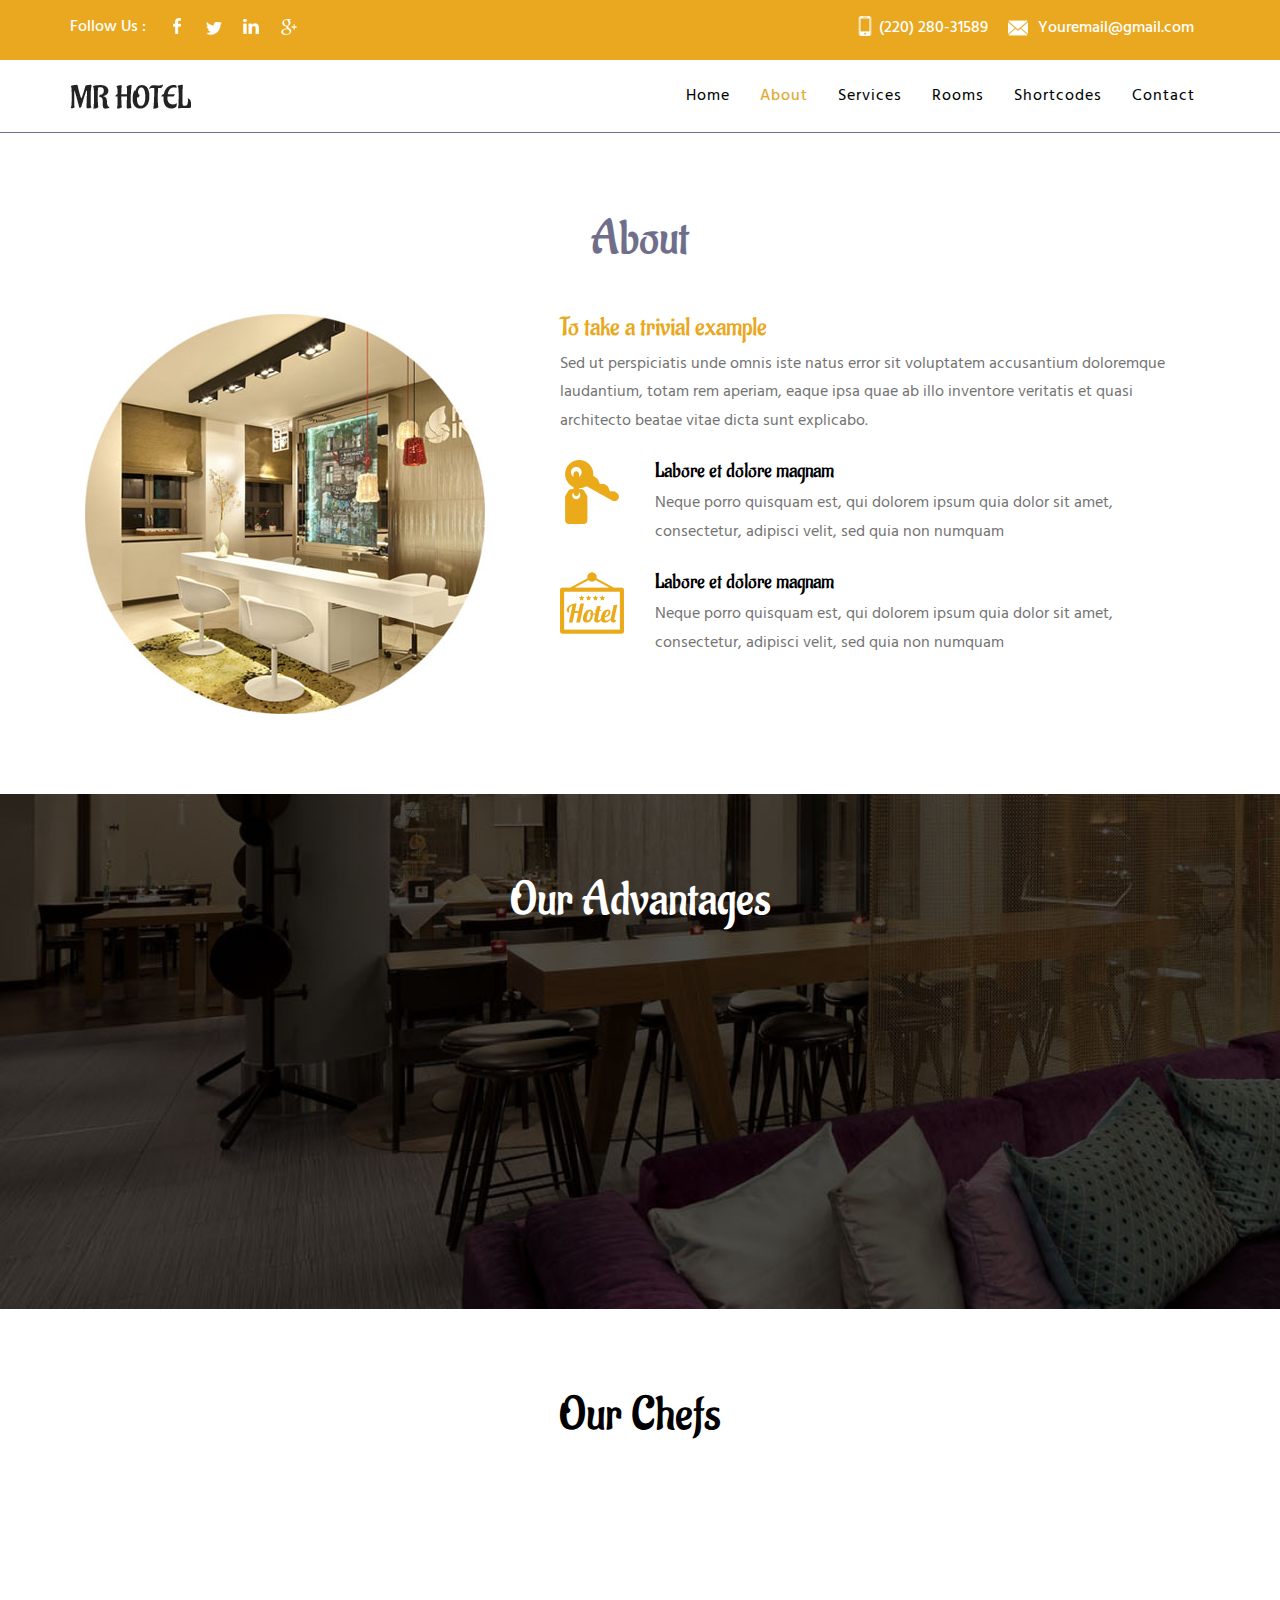
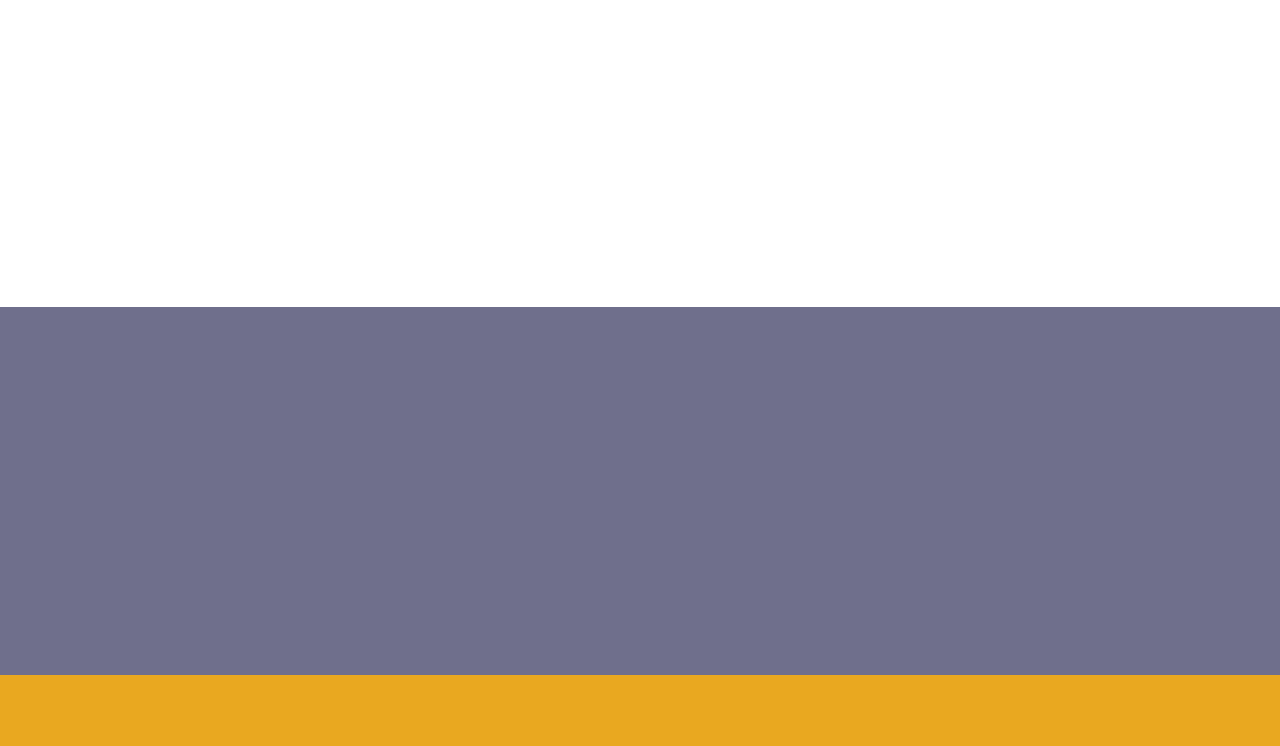
==== about.html @ 188ec557 "first commit" ====
<!--Author: W3layouts
Author URL: http://w3layouts.com
License: Creative Commons Attribution 3.0 Unported
License URL: http://creativecommons.org/licenses/by/3.0/
-->
<!DOCTYPE HTML>
<html>
<head>
<title>Mr Hotel a Hotel Category Flat Bootstrap Responsive  Website Template | About :: w3layouts</title>
<link href="css/bootstrap.css" rel="stylesheet" type="text/css" media="all">
<!-- jQuery (necessary for Bootstrap's JavaScript plugins) -->
<script src="js/jquery-1.11.0.min.js"></script>
<!-- Custom Theme files -->
<link href="css/style.css" rel="stylesheet" type="text/css" media="all"/>
<!-- Custom Theme files -->
<meta name="viewport" content="width=device-width, initial-scale=1">
<meta http-equiv="Content-Type" content="text/html; charset=utf-8" />
<meta name="keywords" content="Mr Hotel Responsive web template, Bootstrap Web Templates, Flat Web Templates, Android Compatible web template, 
Smartphone Compatible web template, free webdesigns for Nokia, Samsung, LG, SonyEricsson, Motorola web design" />
<script type="application/x-javascript"> addEventListener("load", function() { setTimeout(hideURLbar, 0); }, false); function hideURLbar(){ window.scrollTo(0,1); } </script>
<!--Google Fonts-->
<link href='//fonts.googleapis.com/css?family=Hind:400,300' rel='stylesheet' type='text/css'>
<link href='//fonts.googleapis.com/css?family=Aladin' rel='stylesheet' type='text/css'>
<!--google fonts-->
<!-- animated-css -->
		<link href="css/animate.css" rel="stylesheet" type="text/css" media="all">
		<script src="js/wow.min.js"></script>
		<script>
		 new WOW().init();
		</script>
<!-- animated-css -->
<script src="js/bootstrap.min.js"></script>
</head>
<body>
<!--header-top start here-->
<div class="top-header">
	<div class="container">
		<div class="top-header-main">
			<div class="col-md-4 top-social wow bounceInLeft" data-wow-delay="0.3s">
			    <ul>
			    	<li><h5>Follow Us :</h5></li>
			    	<li><a href="#"><span class="fb"> </span></a></li>
			    	<li><a href="#"><span class="tw"> </span></a></li>
			    	<li><a href="#"><span class="in"> </span></a></li>
			    	<li><a href="#"><span class="gmail"> </span></a></li>
			    </ul>
			</div>
			<div class="col-md-8 header-address wow bounceInRight" data-wow-delay="0.3s">
				<ul>					
					<li><span class="phone"> </span> <h6>(220) 280-31589</h6></li>
					<li><span class="email"> </span><h6><a href="mailto:info@example.com">Youremail@gmail.com</a></h6></li>
				</ul>
			</div>
		  <div class="clearfix"> </div>
		</div>
	</div>
</div>
<!--header-top end here-->
<!--header start here-->
	<!-- NAVBAR
		================================================== -->
<div class="header">
	<div class="fixed-header">	

		    <div class="navbar-wrapper">
		      <div class="container">
		        <nav class="navbar navbar-inverse navbar-static-top">
		             <div class="navbar-header">
			              <button type="button" class="navbar-toggle collapsed" data-toggle="collapse" data-target="#navbar" aria-expanded="false" aria-controls="navbar">
			                <span class="sr-only">Toggle navigation</span>
			                <span class="icon-bar"></span>
			                <span class="icon-bar"></span>
			                <span class="icon-bar"></span>
			              </button>
			              <div class="logo wow slideInLeft" data-wow-delay="0.3s">
			                    <a class="navbar-brand" href="index.html"><img src="images/logo.png" /></a>
			              </div>
			          </div>
		            <div id="navbar" class="navbar-collapse collapse">
		            <nav class="cl-effect-16" id="cl-effect-16">
		              <ul class="nav navbar-nav">
		               <li><a  href="index.html" data-hover="Home">Home</a></li>
		                <li><a class="active" href="about.html" data-hover="About">About</a></li>
						<li><a href="services.html" data-hover="Services">Services</a></li>
						<li><a href="room.html" data-hover="Rooms">Rooms</a></li>
						<li><a href="shortcodes.html" data-hover="Shortcodes">Shortcodes</a></li>
						<li><a href="contact.html" data-hover="Contact">Contact</a></li>						
		              </ul>
		            </nav>

		            </div>
		            <div class="clearfix"> </div>
		             </nav>
		          </div>
		           <div class="clearfix"> </div>
		    </div>
	 </div>
</div>
<!--header end here-->
<!--about start here-->
<div class="about">
	<div class="container">
		<div class="about-main">
			<div class="about-top">
				<h1>About</h1>
			</div>
			<div class="about-bottom">
				<div class="col-md-5 about-left wow bounceInLeft" data-wow-delay="0.3s">
					<img src="images/a1.jpg" alt="" class="img-responsive">
				</div>
				<div class="col-md-7 about-right wow bounceInRight" data-wow-delay="0.3s">
					<h4>To take a trivial example</h4>
					<p>Sed ut perspiciatis unde omnis iste natus error sit voluptatem accusantium doloremque laudantium, totam rem aperiam, eaque ipsa quae ab illo inventore veritatis et quasi architecto beatae vitae dicta sunt explicabo.</p>
				    <div class="about-list">
					  	<div class="about-img">
					  		 <span class="abou-icon1"> </span>
					  	</div>
					  	<div class="about-text">
					  		<h5>Labore et dolore magnam</h5>
					  		<p>Neque porro quisquam est, qui dolorem ipsum quia dolor sit amet, consectetur, adipisci velit, sed quia non numquam</p>
					  	</div>
					  	 <div class="clearfix"> </div>
				   </div>
				   <div class="about-list">
					  	<div class="about-img">
					  		 <span class="abou-icon2"> </span>
					  	</div>
					  	<div class="about-text">
					  	   <h5>Labore et dolore magnam</h5>
					  		<p>Neque porro quisquam est, qui dolorem ipsum quia dolor sit amet, consectetur, adipisci velit, sed quia non numquam</p>
					  	</div>
					  	 <div class="clearfix"> </div>
				   </div>
				</div>
			  <div class="clearfix"> </div>
			</div>
		</div>
	</div>
</div>
<!--about end here-->
<!--about advantages start here-->
<div class="advantages">
	<div class="container">
		<div class="advantages-main">
			<div class="advantages-top">
				<h2>Our Advantages</h2>
			</div>
		   <div class="advantage-bottom">
			 <div class="col-md-4 advantage-grid wow bounceInLeft" data-wow-delay="0.3s">
			 	<div class="advantage-block">
			 		<h3>01</h3>
			 		<h4>Eveniet voluptates</h4>
			 		<p>Temporibus autem quibusdam et aut officiis debitis aut rerum necessitatibus saepe eveniet ut et voluptates.</p>
			 	</div>
			 </div>
			 <div class="col-md-4 advantage-grid wow zoomIn" data-wow-delay="0.3s">
			 	<div class="advantage-block">
			 		<h3>02</h3>
			 		<h4>Voluptates repudiandae</h4>
			 		<p>Temporibus autem quibusdam et aut officiis debitis aut rerum necessitatibus saepe eveniet ut et voluptates.</p>
			 	</div>
			 </div>
			 <div class="col-md-4 advantage-grid wow bounceInRight" data-wow-delay="0.3s">
			 	<div class="advantage-block">
			 		<h3>03</h3>
			 		<h4>Molestiae recusandae</h4>
			 		<p>Temporibus autem quibusdam et aut officiis debitis aut rerum necessitatibus saepe eveniet ut et voluptates.</p>
			 	</div>
			 </div>
			<div class="clearfix"> </div>
			</div>
		</div>
	</div>
</div>
<!--about advantages end here-->
<!-- team start here-->
<div class="team">
	<div class="container">
	   <div class="team-main">
	   	   <div class="team-top">
	   	   	  <h3>Our Chefs</h3>
	   	   </div>	   	  
		   <div class="team-bottom wow fadeInRight" data-wow-delay="0.3s">
			  <div class="col-md-3 team-grids">
			    <!-- normal -->
			    <div class="ih-item circle effect5">
			        <div class="img"><img src="images/t1.jpg" alt="img" class="img-responsive"></div>
			        <div class="info">
			          <div class="info-back">
			            <h3>Malorum</h3>		          
			          </div>			          
			        </div></div>
			        <div class="team-bottom">
			        	  <p>On the other hand, we denounce with righteous indignation.</p>
			        	  <ul>
			        	  	<li><a href="#" class="fa"> </a></li>
			        	  	<li><a href="#" class="tw"> </a></li>
			        	  	<li><a href="#" class="g"> </a></li>
			        	  </ul>
			        </div>
			        
			    <!-- end normal -->
			   </div>
			  <div class="col-md-3 team-grids">
			   <!-- normal -->
			    <div class="ih-item circle effect5">
			        <div class="img"><img src="images/t2.jpg" alt="img" class="img-responsive"></div>
			        <div class="info">
			          <div class="info-back">
			            <h3>Bonorum</h3>		           	            
			          </div>
			        </div></div>
			        <div class="team-bottom">
			        	  <p>On the other hand, we denounce with righteous indignation.</p>
			        	  <ul>
			        	  	<li><a href="#" class="fa"> </a></li>
			        	  	<li><a href="#" class="tw"> </a></li>
			        	  	<li><a href="#" class="g"> </a></li>
			        	  </ul>
			        </div>
			    <!-- end normal -->		 
			  </div>
			  <div class="col-md-3 team-grids">
			    <!-- normal -->
			    <div class="ih-item circle effect5">
			        <div class="img"><img src="images/t3.jpg" alt="img" class="img-responsive"></div>
			        <div class="info">
			          <div class="info-back">
			            <h3>Finibus</h3>			       
			          </div>
			        </div></div>
			        <div class="team-bottom">
			        	  <p>On the other hand, we denounce with righteous indignation.</p>
			        	  <ul>
			        	  	<li><a href="#" class="fa"> </a></li>
			        	  	<li><a href="#" class="tw"> </a></li>
			        	  	<li><a href="#" class="g"> </a></li>
			        	  </ul>
			        </div>
			    <!-- end normal -->
			  </div>
			   <div class="col-md-3 team-grids">
			    <!-- normal -->
			    <div class="ih-item circle effect5">
			        <div class="img"><img src="images/t4.jpg" alt="img" class="img-responsive"></div>
			        <div class="info">
			          <div class="info-back">
			            <h3>Rackham</h3>		           
			          </div>
			        </div></div>
			        <div class="team-bottom">
			        	  <p>On the other hand, we denounce with righteous indignation.</p>
			        	  <ul>
			        	  	<li><a href="#" class="fa"> </a></li>
			        	  	<li><a href="#" class="tw"> </a></li>
			        	  	<li><a href="#" class="g"> </a></li>
			        	  </ul>
			        </div>
			    <!-- end normal -->			 
			  </div>
			</div>
		</div>
	</div>
</div>
<!--team end here-->
<!--footer start here-->
<div class="footer">
	<div class="container">
		<div class="footer-main">
			<div class="col-md-3 ftr-grid wow zoomIn" data-wow-delay="0.3s">
				<div class="ftr-logo">
				<img src="images/ftr-logo.png"  alt="">
				</div>
				<p>Lorem ipsum dolor sit amet, consectetur adipiscing elit, sed do eiusmod tempor incididunt.</p>
				<a href="single.html" class="ftr-btn">Read More</a>
			</div>
			<div class="col-md-3 ftr-grid ftr-mid wow zoomIn" data-wow-delay="0.3s">
				 <h3>Address</h3>
				 <span class="ftr-line flm"> </span>
				<p>Eye Associates Of Virginia?</p>
				<p>5875 Bremo Road </p>
				<p>Richmond, VA(Virginia) 23226 </p>
				<p>(804) 287-4216 </p>
				<p>Alice Merriman</p>
				
			</div>
			<div class="col-md-3 ftr-grid ftr-rit wow zoomIn" data-wow-delay="0.3s">
				 <h3>Contact Us</h3>
				 <form>
				 	<input type="text" value="Email" onfocus="this.value = '';" onblur="if (this.value == '') {this.value = 'Email';}">
				 	<input type="submit" value="Send" />
				 </form>
				  <ul class="ftr-icons">
				 	<li><a href="#"><span class="fa"> </span></a></li>
				 	<li><a href="#"><span class="tw"> </span></a></li>
				 	<li><a href="#"><span class="link"> </span></a></li>
				 	<li><a href="#"><span class="gmail"> </span></a></li>
				 </ul>
			</div>
			<div class="col-md-3 ftr-grid ftr-last-gd ftr-rit wow zoomIn" data-wow-delay="0.3s">
				 <h3>Quick Link</h3>
				  <ul class="ftr-nav">
				 	<li><a href="index.html">Home</a></li>
				 	<li><a href="about.html">About</a></li>
				 	<li><a href="services.html">Services </a></li>
				 	<li><a href="room.html">Rooms</a></li>
				 	<li><a href="contact.html">Contact</a></li>
				 </ul>
			</div>
			<div class="clearfix"> </div>
		</div>
	</div>
</div>
<!--footer end here-->
<!--copy rights start here-->
<div class="copy-right">
	<div class="container">
		 <div class="copy-rights-main wow zoomIn" data-wow-delay="0.3s">
    	    <p>© 2016 Mr Hotel. All Rights Reserved | Design by  <a href="http://w3layouts.com/" target="_blank">W3layouts</a> </p>
    	 </div>
    </div>
</div>
</body>
</html>
---- css/style.css ----
/*--
Author: W3layouts
Author URL: http://w3layouts.com
License: Creative Commons Attribution 3.0 Unported
License URL: http://creativecommons.org/licenses/by/3.0/
--*/
h4, h5, h6,
h1, h2, h3 {margin: 0;}
ul, ol {margin: 0;}
p {margin: 0;}
html, body{
 font-family: 'Hind', sans-serif;
   font-size: 100%;
   background:#fff; 
}
a {
  text-decoration: none;
}
a:hover {
  transition: 0.5s all;
  -webkit-transition: 0.5s all;
  -moz-transition: 0.5s all;
  -o-transition: 0.5s all;
  text-decoration:none;
}
/*--top header start here--*/
.top-social ul {
    padding: 0em;
    list-style: none;
}
.top-social ul li {
    display: inline-block;
    margin-right: 1em;
}
.top-social ul li a span{
    background: url(../images/top-social.png)no-repeat;
    width: 18px;
    height:18px;
    display: inline-block;
}
.top-social ul li h5 {
    font-size: 1em;
    color: #fff;
}
.top-social ul li a {
    vertical-align: -webkit-baseline-middle;
}
.top-social ul li a span.fb {
    background-position: 7px 0px;
}
.top-social ul li span.tw {
    background-position: -22px 1px;
}
.top-social ul li a span.in {
    background-position: -53px 0px;
}
.top-social ul li a span.gmail {
    background-position: -82px 0px;
}
.top-social ul li a span.fb:hover {
    background-position: 7px -18px;
    transition: 0.5s all;
  -webkit-transition: 0.5s all;
  -moz-transition: 0.5s all;
  -o-transition: 0.5s all;
}
.top-social ul li span.tw:hover {
    background-position: -22px -17px;
    transition: 0.5s all;
  -webkit-transition: 0.5s all;
  -moz-transition: 0.5s all;
  -o-transition: 0.5s all;
}
.top-social ul li a span.in:hover {
    background-position: -53px -17px;
    transition: 0.5s all;
  -webkit-transition: 0.5s all;
  -moz-transition: 0.5s all;
  -o-transition: 0.5s all;
}
.top-social ul li a span.gmail:hover {
    background-position: -82px -17px;
    transition: 0.5s all;
  -webkit-transition: 0.5s all;
  -moz-transition: 0.5s all;
  -o-transition: 0.5s all;
}
.header-address ul {
    padding: 0em;
    list-style: none;
}
.header-address ul li {
    display: inline-block;
    margin-right:1em;
}
.header-address ul li a{
    display: inline-block;
}
.top-header {
    padding: 1em 0em;
    background:#e9a820;
}
.header-address h6 {
    font-size: 1em;
    color: #fff;
    display: inline-block;
}
span.location {
    background: url(../images/location.png)no-repeat;
    width: 20px;
    height: 20px;
    display: inline-block;
    vertical-align: top;
}
span.phone {
    background: url(../images/ph.png)no-repeat;
    width: 20px;
    height: 20px;
    display: inline-block;
    vertical-align:sub;
}
span.email{
	background: url(../images/email.png)no-repeat;
    width: 30px;
    height: 20px;
    display: inline-block;
    vertical-align: middle;
}
.header-address {
    text-align: right;
}
.header-address ul li a {
    font-size: 1em;
    color: #fff;
}
.header-address ul li a:hover {
    color: #000;
}
.top-social {
    padding: 0px;
}
.header-address{
    padding: 0px;
}
/*--header menu nav start--*/
div#navbar {
    float:right;
    text-align: center;
}
.navbar-wrapper {
    padding: 1.5em 0em 1.5em 0em;
    margin-top: 0px !important;
    line-height: 36px;
    border-bottom: 1px solid #6F6F8C;
}
.navbar-inverse {
    background: none; 
    border:none; 
}
.navbar-nav {
    float: right !important;
	margin-top: 0em;
}
.navbar {
    margin-bottom: 0px !important;   
    min-height: 0px !important;   
}
.navbar-brand {
    float: left;
    height:0px !important;  
    padding:0px !important;  
}
.nav > li > a {
    margin: 0px 15px !important;
    padding: 0px;
}
.navbar-inverse .navbar-brand {
    color: #FFFFFF;
}
.navbar-inverse .navbar-nav > .active > a, .navbar-inverse .navbar-nav > .active > a:hover, .navbar-inverse .navbar-nav > .active > a:focus {
    color: #fff;
    background: none;
}
.navbar-inverse .navbar-nav > li > a {
    color:#000000;
    line-height: 1.5em;
}
.navbar-inverse .navbar-nav > li > a.active{
	color:#E9A820;
}
.navbar-inverse .navbar-nav > li > a:hover, .navbar-inverse .navbar-nav > li > a:focus {
    color:#006e96;
    background-color: transparent;
}
nav a {
    position: relative;
    display: inline-block;
    outline: none;
    color: #fff;
    text-decoration: none;
    text-shadow: 0 0 1px rgba(255,255,255,0.3);
    font-size: 1em;
}
nav a:hover,
nav a:focus {
	outline: none;
}
/*--nav effect--*/
nav a {
    position: relative;
    display: inline-block;
    outline: none;
    color: #fff;
    text-decoration: none;
    letter-spacing: 1px;
    font-weight: 400;
    text-shadow: 0 0 1px rgba(255,255,255,0.3);
    font-size: 1em;
}

nav a:hover,
nav a:focus {
	outline: none;
}
/* Effect 16: fall down */
.cl-effect-16 a {
	color: #6f8686;
	text-shadow: 0 0 1px rgba(111,134,134,0.3);
}

.cl-effect-16 a::before{
	color:#E9A820;
	content: attr(data-hover);
	position: absolute;
	opacity: 0;
	text-shadow: 0 0 1px rgba(255,255,255,0.3);
	-webkit-transform: scale(1.1) translateX(10px) translateY(-10px) rotate(4deg);
	-moz-transform: scale(1.1) translateX(10px) translateY(-10px) rotate(4deg);
	transform: scale(1.1) translateX(10px) translateY(-10px) rotate(4deg);
	-webkit-transition: -webkit-transform 0.3s, opacity 0.3s;
	-moz-transition: -moz-transform 0.3s, opacity 0.3s;
	transition: transform 0.3s, opacity 0.3s;
	pointer-events: none;
}

.cl-effect-16 a:hover::before,
.cl-effect-16 a:focus::before {
	-webkit-transform: scale(1) translateX(0px) translateY(0px) rotate(0deg);
	-moz-transform: scale(1) translateX(0px) translateY(0px) rotate(0deg);
	transform: scale(1) translateX(0px) translateY(0px) rotate(0deg);
	opacity: 1;
}
.cl-effect-16 a:hover,.navbar-nav li a.active{
	-webkit-transform: scale(1) translateX(0px) translateY(0px) rotate(0deg);
	-moz-transform: scale(1) translateX(0px) translateY(0px) rotate(0deg);
	transform: scale(1) translateX(0px) translateY(0px) rotate(0deg);
	opacity: 1;
}
/*--header end here--*/
/*--banner strat here--*/
.banner {
    background: url(../images/banner.jpg)no-repeat;
    min-height:660px;
    background-size: cover;
}
.banner-main {
    width: 50%;
    margin: 14em auto 0em;
    background:rgba(0, 0, 0, 0.74);
    padding: 2em 2em;
    text-align: center;
}
.banner-main h2 {
    font-size: 3em;
    color: #fff;
    font-family: 'Aladin', cursive;
}
.banner-main h6 {
    font-size: 1.4em;
    color: #fff;
    margin: 0.6em 0em;
    letter-spacing: 7px;
}
.banner-main p {
    font-size: 1em;
    color: #fff;
    line-height: 1.9em;
}
/*--information start here--*/
.information {
    padding: 5em 0em;
}
.info-left {
    float: left;
    width: 20%;
}
.info-right h4 {
    font-size: 1.5em;
    color:#E9A820;
    margin-bottom: 0.4em;
    font-family: 'Aladin', cursive;
}
.info-right p {
    font-size: 1em;
    color:#737373;
    line-height: 1.8em;
}
.info-right {
    float: right;
    width: 80%;
}
.five-star {
    padding-bottom: 4em;
}
/*--information end here--*/
/*--leaves start here--*/
.leaves {
    background:#696A88;
    padding: 5em 0em;
    text-align: center;
}
.leaves-main h1 {
    font-size: 3em;
    color: #fff;
    font-family: 'Aladin', cursive;
}
.leaves-main h6 {
    font-size: 1em;
    color:#e9a820;
    margin: 0.6em 0em;
}
.leaves-main p {
    width: 80%;
    margin: 0 auto;
}
.leaves-main p {
    width: 60%;
    margin: 0 auto;
    color: #fff;
    line-height: 1.8em;
    font-size: 1em;
}
.leaves-main a {
    font-size: 1em;
    color: #fff;
    background:#e9a820;
    padding: 1em 2em;
    display: inline-block;
    margin-top: 1em;
}
.leaves-main a:hover {
	 color: #000;
    background:#fff;
}
/*--leaves end here--*/
/*--branches start here--*/
.branches {
    padding:5em 0em 0em 0em;
}
.branches-top {
    text-align: center;
    margin-bottom: 2em;
}
.branches-top h3 {
    font-size: 3em;
    color: #E9A820;
    font-family: 'Aladin', cursive;
}
.branch-text p {
    font-size: 1.4em;
    text-align: center;
    line-height: 1.8em;
}
.branch-text {
    padding: 4em 0em 5em 0em;
}
span.quotations {
    background: url(../images/quota.png)no-repeat;
    width: 50px;
    height: 40px;
    display: block;
    margin: 0em auto 1.5em;
}
.branch-gd-main {
    padding: 0px 5px 0px 0px;
}
.branch-gd.no-mar {
    margin-left: 0px !important;
}
/*--commen css--*/
.branch-btm .branch-gd {
  position: relative;
  margin-bottom: 5px;
  overflow: hidden;
  cursor: pointer;
}
.branch-btm .branch-gd:nth-child(n) {
  margin-left: 0px;
}
.branch-btm .branch-gd:first-child {
  margin-left: 0px;
}
.branch-btm .branch-gd:last-child {
  margin-right: 0;
}
.branch-btm .branch-gd img {
  display: block;
  margin: 0;
  padding: 0;
  max-width: 100%;
  height: auto;
}

.overlay {
  display: block;
  position: absolute;
  z-index: 20;
  background: rgba(0, 0, 0, 0.8);
  overflow: hidden;
  -webkit-transition: all 0.5s;
  -moz-transition: all 0.5s;
  -o-transition: all 0.5s;
  transition: all 0.5s;
}

span.close-overlay {
  display: block;
  position: absolute;
  top: 0;
  right: 0;
  z-index: 100;
  width: 45px;
  height: 45px;
  font-size: 20px;
  font-weight: 700;
  color: #fff;
  line-height: 45px;
  text-align: center;
  background-color: #000;
  cursor: pointer;
}
span.close-overlay.hidden {
  display: none;
}

span.expand {
  display: block;
  position: absolute;
  z-index: 100;
  width: 50px;
  height: 50px;
  border: solid 5px #fff;
  text-align: center;
  color: #fff;
  line-height:45px;
  font-weight: 700;
  font-size: 30px;
  -webkit-border-radius: 30px;
  -moz-border-radius: 30px;
  -ms-border-radius: 30px;
  -o-border-radius: 30px;
  border-radius: 30px;
  top: 40%;
    left:42%;
}

/* ============================================================
  EFFECT 5 - ICON BORDER ANIMATE
============================================================ */
#effect-5 .overlay {
  top: 0;
  bottom: 0;
  left: 0;
  right: 0;
  opacity: 0;
}
#effect-5 .overlay a.expand {
  top: 0;
  bottom: 0;
  left: 0;
  right: 0;
  margin: auto;
  width: 100%;
  height: 100%;
  -webkit-border-radius: 0;
  -moz-border-radius: 0;
  -ms-border-radius: 0;
  -o-border-radius: 0;
  border-radius: 0;
  -webkit-transition: all 0.5s;
  -moz-transition: all 0.5s;
  -o-transition: all 0.5s;
  transition: all 0.5s;
}
#effect-5 .branch-gd.hover .overlay {
  opacity: 1;
}
#effect-5 .branch-gd.hover .overlay a.expand {
  width: 60px;
  height: 60px;
  -webkit-border-radius: 30px;
  -moz-border-radius: 30px;
  -ms-border-radius: 30px;
  -o-border-radius: 30px;
  border-radius: 30px;
}
/*--branches end here--*/
/*--swimming start here--*/
.swimming {
    background: url(../images/bann.jpg)no-repeat;
    min-height: 450px;
    background-size: cover;
    padding: 5em 0em;
}
.swimming-top {
    text-align: center;
    margin: 0em 0em 4em 0em;
}
.swimming-top h3 {
    font-size: 3em;
    color: #fff;
    font-family: 'Aladin', cursive;
}
.swimming-grid h4 {
    font-size: 1.5em;
    color: #fff;
}
.swimming-grid h5 {
    font-size: 1.2em;
    color: #fff;
}
span.swim-icon-1 {
    background: url(../images/s7.png)no-repeat;
    width: 64px;
    height: 64px;
    display: inline-block;
    margin: 1em 0em;
}
span.swim-icon-2 {
    background: url(../images/s8.png)no-repeat;
    width: 64px;
    height: 64px;
    display: inline-block;
    margin: 1em 0em;
}
span.swim-icon-3 {
    background: url(../images/s9.png)no-repeat;
    width: 64px;
    height: 64px;
    display: inline-block;
    margin: 1em 0em;
}
span.swim-icon-4 {
    background: url(../images/s10.png)no-repeat;
    width: 64px;
    height: 64px;
    display: inline-block;
    margin: 1em 0em;
}
.swimming-grid {
    text-align: center;
}
/*--swimming end here--*/
/*--home grid start here--*/
.home-top {
    text-align: center;
    margin-bottom: 2em;
}
.home-block {
    padding: 5em 0em;
}
.home-top h3 {
    font-size: 3em;
    color: #6F6F8C;
    font-family: 'Aladin', cursive;
}
/*--home grid end here--*/
/*--footer start here--*/
.footer {
    background:#6F6F8C;
    padding: 5em 0em;
}
.ftr-grid h3 {
    font-size: 2.5em;
    color:#e9a820;
    margin-bottom: 0.5em;
    font-family: 'Aladin', cursive;
}
.ftr-grid h6 {
    font-size: 1em;
    color: #fff;
    margin: 0.5em 0em;
}
.ftr-grid {
    font-size: 1em;
    color: #fff;
    line-height: 1.8em;
}
.ftr-grid a.ftr-btn {
    font-size: 1em;
    color: #fff;
}
.ftr-grid p {
    font-size: 1em;
    color:#FFFFFF;
    line-height: 1.8em; 
}
.ftr-grid a.ftr-btn {
    font-size: 1em;
    color:#E9A820;
}
.ftr-grid a.ftr-btn:hover {
    color:#000;
}
.ftr-grid ul.ftr-icons {
    padding: 0px;
    list-style: none;
    margin: 1em 0em 0em 0em;
}
.ftr-grid ul.ftr-icons li{
	display:inline-block;
	margin-right: 15px;
}
.ftr-grid ul.ftr-icons li span {
    background: url(../images/ftr-social.png)no-repeat;
    width: 24px;
    height: 24px;
    display: inline-block;
}
.ftr-grid ul.ftr-icons li span.fa {
	background-position: 10px 0px;
}
.ftr-grid ul.ftr-icons li span.tw {
    background-position: -44px 1px;
}
.ftr-grid ul.ftr-icons li span.link {
    background-position: -101px 0px;
}
.ftr-grid ul.ftr-icons li span.gmail {
    background-position:-153px 0px;
}

.ftr-grid ul.ftr-icons li span.fa:hover{
	background-position: 10px 0px;
	opacity:0.8;
}
.ftr-grid ul.ftr-icons li span.tw:hover {
    background-position: -44px 1px;
    opacity:0.8;
}
.ftr-grid ul.ftr-icons li span.link:hover {
    background-position: -101px 0px;
    opacity:0.8;
}
.ftr-grid ul.ftr-icons li span.gmail:hover {
    background-position:-153px 0px;
    opacity:0.8;
}
.ftr-grid ul.ftr-nav {
    padding: 0px;
    list-style: none;
}
.ftr-grid ul.ftr-nav li{
	display:block;
}
.ftr-grid ul.ftr-nav li a{
	font-size:1em;
	color:#fff;
}
.ftr-grid ul.ftr-nav li a:hover{
	color:#e9a820;
}
.ftr-grid input[type="text"] {
    font-size: 1em;
    color: #000;
    border: none;
    padding: 0.3em 0.6em;
    outline: none;
    width:67%;
}
.ftr-grid input[type="submit"] {
    font-size: 1em;
    color: #FFF;
    padding: 0.32em 1em;
    border: none;
    background:#e9a820;
    outline: none;
    width: 30%;
}
.ftr-grid input[type="submit"]:hover {
	background: #000;
	 transition: 0.5s all;
  -webkit-transition: 0.5s all;
  -moz-transition: 0.5s all;
  -o-transition: 0.5s all;
}
.ftr-logo {
    margin-bottom: 1.3em;
}
.ftr-last-gd {
    text-align: center;
}
/*--footer end here--*/
.copy-right {
    background:#e9a820;
    padding: 1.5em 0em;
    text-align: center;
}
.copy-rights-main p{
	font-size:1em;
	color:#fff;
}
.copy-rights-main p a{
	color:#fff;
}
.copy-rights-main p a:hover{
	color:#6F6F8C;
}
/* Push */
@-webkit-keyframes hvr-push {
  50% {
    -webkit-transform: scale(0.8);
    transform: scale(0.8);
  }

  100% {
    -webkit-transform: scale(1);
    transform: scale(1);
  }
}

@keyframes hvr-push {
  50% {
    -webkit-transform: scale(0.8);
    transform: scale(0.8);
  }

  100% {
    -webkit-transform: scale(1);
    transform: scale(1);
  }
}

.hvr-push {
  display: inline-block;
  vertical-align: middle;
  -webkit-transform: translateZ(0);
  transform: translateZ(0);
  box-shadow: 0 0 1px rgba(0, 0, 0, 0);
  -webkit-backface-visibility: hidden;
  backface-visibility: hidden;
  -moz-osx-font-smoothing: grayscale;
}
.hvr-push:hover, .hvr-push:focus, .hvr-push:active {
  -webkit-animation-name: hvr-push;
  animation-name: hvr-push;
  -webkit-animation-duration: 0.3s;
  animation-duration: 0.3s;
  -webkit-animation-timing-function: linear;
  animation-timing-function: linear;
  -webkit-animation-iteration-count: 1;
  animation-iteration-count: 1;
}
/*-- about start here--*/
.about {
    padding: 5em 0em;
}
.about-top {
    text-align: center;
    margin-bottom: 3em;
}
.about-right h4 {
    font-size: 1.6em;
    color: #E9A820;
    margin-bottom: 0.3em;
    font-family: 'Aladin', cursive;
}
.about-top h1 {
    font-size: 3em;
    color:#6F6F8C;
    margin-bottom:0.3em;
    font-family: 'Aladin', cursive;
}
.about-right p {
    font-size: 1em;
    color:#737373;
    line-height: 1.8em;
}
span.abou-icon1 {
    background: url(../images/keys.png)no-repeat;
    width: 64px;
    height: 64px;
    display: inline-block;
}
span.abou-icon2 {
    background: url(../images/summer.png)no-repeat;
    width: 64px;
    height: 64px;
    display: inline-block;
}
.about-img {
    float: left;
    width: 11%;
}
.about-text {
    float: right;
    width: 85%;
}
.about-list {
    padding-top: 1.5em;
}
.about-text h5 {
    color: #000;
    font-size: 1.3em;
    margin-bottom: 0.3em;
    font-family: 'Aladin', cursive;
}
.advantages {
    padding: 5em 0em;
}
.advantages {
    background: url(../images/ab-bann.jpg)no-repeat;
    min-height: 350px;
    background-size: cover;
}
.advantage-block {
    padding:2em 2em;
    background: rgba(233, 168, 32, 0.67);
    text-align: center;
        border-radius: 5px;
    border: 5px solid #6F6F8C;
}
.advantage-block:hover {
    background: rgba(111, 111, 140, 0.71);
    transition: 0.5s all;
  -webkit-transition: 0.5s all;
  -moz-transition: 0.5s all;
  -o-transition: 0.5s all;
}
.advantage-block h4 {
    font-size: 1.5em;
    color: #fff;
    font-family: 'Aladin', cursive;
    margin: 0.5em 0em 0.5em 0em;
}
.advantage-block p {
    font-size: 1em;
    color: #FFF;
    line-height: 1.8em;
}
.advantage-block h3 {
    font-size: 2.5em;
    color: #fff;
    font-family: 'Aladin', cursive;
}
.advantages-top {
    text-align: center;
    margin-bottom: 3em;
}
.advantages-top h2 {
    font-size: 3em;
    color: #FFF;
    font-family: 'Aladin', cursive;
}
/*--team comman effect--*/
.ch-grid {
	margin: 20px 0 0 0;
	padding: 0;
	list-style: none;
	display: block;
	text-align: center;
	width: 100%;
}

.ch-grid:after,
.ch-item:before {
	content: '';
    display: table;
}

.ch-grid:after {
	clear: both;
}

.ch-grid li {
	width: 220px;
	height: 220px;
	display: inline-block;
	margin:0% 4.5% 0% 0%;
}
/*--team end here--*/
.team {
    padding: 5em 0em;
}
.team-top h3 {
    font-size: 3em;
    color: #000;
    text-align: center;
    font-family: 'Aladin', cursive;
    margin-bottom: 1.3em;
}
.team-bottom {
    text-align: center;
    margin-top: 1em;
}
.team-bottom ul {
    padding: 0px;
    list-style: none;
    margin-top: 0.5em;
}
.team-bottom ul li {
	display: inline-block;
	margin-left: 0.2em;
}
.team-bottom ul li a {
    background: url(../images/t-icn.png)no-repeat;
    width: 25px;
    height: 25px;
    display: inline-block;
}
.team-bottom ul {
    padding: 0px;
    list-style: none;
    margin-top: 0.5em;
}
.team-bottom ul li {
	display: inline-block;
	margin-left: 0.2em;
}
.team-bottom ul li a {
    background: url(../images/t-icn.png)no-repeat;
    width: 25px;
    height: 25px;
    display: inline-block;
}
.team-bottom ul li a.fa {
    background-position: 0px 0px;
}
.team-bottom ul li a.tw {
    background-position: -27px 0px;
}
.team-bottom ul li a.g {
    background-position: -53px 0px;
}
.team-bottom ul li a.fa:hover {
    background-position: 0px 0px;
    opacity: 0.8;
}
.team-bottom ul li a.tw:hover {
    background-position: -27px 0px;
     opacity: 0.8;
}
.team-bottom ul li a.g:hover {
    background-position: -53px 0px;
     opacity: 0.8;
}
/* Better spacing on download options in getting started */
.bs-docs-dl-options h4 {
  margin-top: 15px;
  margin-bottom: 5px;
}
.ih-item {
  position: relative;
  -webkit-transition: all 0.35s ease-in-out;
  -moz-transition: all 0.35s ease-in-out;
  transition: all 0.35s ease-in-out;
}
.ih-item,
.ih-item * {
  -webkit-box-sizing: border-box;
  -moz-box-sizing: border-box;
  box-sizing: border-box;
}
.ih-item  {
  color: #333;
}
.ih-item a:hover {
  text-decoration: none;
}
.ih-item img {
  width: 100%;
  height: 100%;
}

.ih-item.circle {
  position: relative;
  width: 220px;
  height: 220px;
  border-radius: 50%;
  margin: 0 auto;
}
.ih-item.circle .img {
  position: relative;
  width: 220px;
  height: 220px;
  border-radius: 50%;
}
.ih-item.circle .img:before {
  position: absolute;
  display: block;
  content: '';
  width: 100%;
  height: 100%;
  border-radius: 50%;
  box-shadow: inset 0 0 0 16px rgba(255, 255, 255, 0.6), 0 1px 2px rgba(0, 0, 0, 0.3);
  -webkit-transition: all 0.35s ease-in-out;
  -moz-transition: all 0.35s ease-in-out;
  transition: all 0.35s ease-in-out;
}
.ih-item.circle .img img {
  border-radius: 50%;
}
.ih-item.circle .info {
  position: absolute;
  top: 0;
  bottom: 0;
  left: 0;
  right: 0;
  text-align: center;
  border-radius: 50%;
  -webkit-backface-visibility: hidden;
  backface-visibility: hidden;
}
/*--*/

.ih-item.circle.effect5 {
  -webkit-perspective: 900px;
  -moz-perspective: 900px;
  perspective: 900px;
}
.ih-item.circle.effect5.colored .info .info-back {
  background: #1a4a72;
  background: rgba(26, 74, 114, 0.6);
}
.ih-item.circle.effect5 .info {
  -webkit-transition: all 0.35s ease-in-out;
  -moz-transition: all 0.35s ease-in-out;
  transition: all 0.35s ease-in-out;
  -webkit-transform-style: preserve-3d;
  -moz-transform-style: preserve-3d;
  -ms-transform-style: preserve-3d;
  -o-transform-style: preserve-3d;
  transform-style: preserve-3d;
}
.ih-item.circle.effect5 .info .info-back {
  visibility: hidden;
  border-radius: 50%;
  width: 100%;
  height: 100%;
  background: #333333;
  background: rgba(0, 0, 0, 0.6);
  -webkit-transform: rotate3d(0, 1, 0, 180deg);
  -moz-transform: rotate3d(0, 1, 0, 180deg);
  -ms-transform: rotate3d(0, 1, 0, 180deg);
  -o-transform: rotate3d(0, 1, 0, 180deg);
  transform: rotate3d(0, 1, 0, 180deg);
  -webkit-backface-visibility: hidden;
  backface-visibility: hidden;
}
.ih-item.circle.effect5 .info h3 {
    color: #fff;
    position: relative;
    letter-spacing: 0px;
    font-size: 1.3em;
    margin: 0 30px;
    padding: 99px 0 0 0;
    height: 110px;
   font-family: 'Aladin', cursive;
}
.ih-item.circle.effect5 .info p {
  color: #bbb;
  padding: 10px 5px;
  font-style: italic;
  margin: 0 30px;
  font-size: 12px;
  border-top: 1px solid rgba(255, 255, 255, 0.5);
}
.ih-item.circle.effect5:hover .info {
  -webkit-transform: rotate3d(0, 1, 0, -180deg);
  -moz-transform: rotate3d(0, 1, 0, -180deg);
  -ms-transform: rotate3d(0, 1, 0, -180deg);
  -o-transform: rotate3d(0, 1, 0, -180deg);
  transform: rotate3d(0, 1, 0, -180deg);
}
.ih-item.circle.effect5:hover .info .info-back {
  visibility: visible;
}
/*--services start here--*/
.services {
    padding: 5em 0em;
}
.services-top {
    text-align: center;
    margin-bottom: 2.5em;
}
.services-top h1 {
    font-size: 3em;
    color: #6F6F8C;
    margin-bottom: 0.3em;
    font-family: 'Aladin', cursive;
}
.services-grid {
    text-align: center;
}
.services-grid h4 {
    font-size: 1.5em;
    color: #000;
    margin: 0.4em 0em;
    font-family: 'Aladin', cursive;
}
.services-grid p{
    font-size: 1em;
    color:#737373;
    margin: 0.3em 0em;
    line-height:1.8em;
 
}
.ser-strip {
    background: url(../images/ser-strip.jpg)no-repeat;
    min-height: 350px;
    background-size: cover;
    padding: 5em 0em;
    text-align: center;
}
.ser-strip-main h2 {
    font-size: 3em;
    color: #fff;
    margin-top: 0.6em;
    font-family: 'Aladin', cursive;
}
.ser-strip-main p {
    font-size: 1.1em;
    color: #fff;
    width: 50%;
    line-height: 1.8em;
    margin: 1em auto 0em;
}
.features {
  padding: 3em 0em 4em 0em;
}
.features-top {
  text-align: center;
  padding-bottom: 3em;
}
.features-top h3 {
  font-size:3em;
  color:#e9a820;
  margin: 0em;
  font-family: 'Aladin', cursive;
}
.features-top h4 {
  font-size: 1.23em;
  font-weight: 400;
  color:#000;
  margin: 0em;
  width: 65%;
  margin: 0 auto;
  line-height: 1.5em;
 font-family: 'Aladin', cursive;
}
.featur-grid h4 {
  font-size: 1.23em;
  font-weight: 400;
  margin-bottom: 1em;
  color:#6F6F8C;
  font-family: 'Aladin', cursive;
}
.featur-grid ul {
  padding: 0em;
  list-style: none;
}
.featur-grid ul li {
  margin: 0.5em 0em 0em 0em;
}
.featur-grid ul li a {
  font-size: 1em;
  font-weight: 400;
  color:#737373;
  text-decoration: none;
  background:url(../images/arrows.png)no-repeat 0px 5px;
  padding: 0px 0px 0px 22px;
}
.featur-grid ul li a:hover {
  color: #000;
  text-decoration:none;
}
/*--services end here--*/
/*--single--*/
.single {
    padding: 5em 0;
}
.single-top h1 {
    font-size: 1.5em;
    padding-top: 0.8em;
    color:#e9a820;
    font-family: 'Aladin', cursive;
}
.lone-line p {
    color:#737373;
    font-size: 1em;
    line-height: 1.8em;
}
.lone-line p span{
    display:block;
}
ul.grid-blog li{
	display: inline-block;
}
ul.grid-blog li a, ul.grid-blog li span{
	text-decoration: none;
	font-size: 1em;
	color: #8A8A8A;	
	display: inline-block;
	margin: 0 1em 0 0;
}
ul.grid-blog li i{
	margin: 0 5px 0 0;
	color:#6F6F8C;	
}
ul.grid-blog {
	 padding: 1.5em 0;
    text-align: center;
}
.comment h3{
	font-size: 2.5em;
    color: #6F6F8C;
    font-family: 'Aladin', cursive;
}
.media-body p {
    color:#737373;
    font-size: 1em;
    line-height: 1.8em;
	margin-top: 1em;
}
.media-left, .media > .pull-left {
  padding-right: 22px;
}
.leave h2{
	font-size: 2.5em;
    color:#e9a820;
    font-family: 'Aladin', cursive;
}
.single-grid input[type="text"],.single-grid textarea{
	background: none;
    padding: 0.6em 1em;
    margin: 1em 0 0;
    font-size: 1em;
    color: #A9A9A9;
	width: 100%;
    outline: none;
    border: 1px solid #a9a9a9;
    -webkit-appearance: none;
}
.single-grid textarea{
	resize:none;
	height: 185px;	
}
.single-grid {
    width: 60%;
	padding-top: 1em;
}
.single-grid label {
    font-weight: 400;
    color:#6F6F8C;
	margin-top:1em;
    cursor: pointer;
}
.single-grid input[type="submit"] {
    border: none;
    outline: none;
    background: #6F6F8C;
    color: #fff;
    padding: 0.5em 2em;
}
.single-grid input[type="submit"]:hover {
    background:#e9a820;
    color: #fff;
     transition: 0.5s all;
  -webkit-transition: 0.5s all;
  -moz-transition: 0.5s all;
  -o-transition: 0.5s all;
}
.media {
    margin-top: 25px;
}
.comment {
    padding: 5em 0;
}
/*----*/
p.smith {
    float: left;
    padding: 0;
    font-size: 1em;
}
p.smith a {
    text-decoration: none;
    color:#6F6F8C;
    font-size: 1.1em;
	font-weight: 600;
}
p.smith span {
    padding: 0 2em;
    color:#737373;
}
p.reply {
    float: right;
    padding: 0;
    color: #8A8A8A;
    font-size: 1em;
}
p.reply a {
    text-decoration: none;
    color: #8A8A8A;
}
p.reply a:hover {
    color:#6F6F8C;
}
.code-in {
    padding-bottom: 1em;
}
p.reply a i{
    padding-right:0.8em;
}
.media-1{
	padding-left:7em;
}
/*--single--*/
/*--room strat here--*/
.rooms {
    padding: 5em 0em;
}
.rooms-left {
    margin-bottom: 4em;
}
.rooms-text p {
    font-size: 1em;
    color:#737373;
    line-height: 1.8em;
}
.rooms-text h2 {
    font-size: 2em;
    margin-bottom: 0.25em;
    font-family: 'Aladin', cursive;
}
.rooms-text h2 a{
	 color: #E9A820;
}
.rooms-text h3 {
    font-size: 2em;
    color: #6F6F8C;
    margin-bottom: 0.25em;
    font-family: 'Aladin', cursive;
}
.rooms-text h3 a{
	color: #6F6F8C;
}
.room-btn a {
    font-size: 1em;
    color: #6F6F8C;
    padding: 0.4em 0.6em;
    border: 4px double #E9A820;
    display: inline-block;
    margin-top: 0.6em;
}
.room-btn a:hover{
	 border: 4px double #6F6F8C;
}
.gallery-top {
    text-align: center;
    margin-bottom:3em;
}
.gallery-top h1 {
    font-size: 3em;
    color: #E9A820;
    margin-bottom: 0.25em;
    font-family: 'Aladin', cursive;
}
.room-head h3 {
    font-size: 3em;
    color: #6F6F8C;
    text-align: center;
    margin-bottom: 1.1em;
    font-family: 'Aladin', cursive;
}
.gallery-grid {
    padding-bottom: 2em;
}
.gallery {
    padding-bottom:3em;
}
/*---effect--*/
/*----*/
.col1 figure {
	position: relative;
	float: left;
	overflow: hidden;
	text-align: center;
	cursor: pointer;
	width:100%;
}
.col1 figure img {
	position: relative;
	display: block;
}

.features-grids figure figcaption {
	padding: 2em;
	color: #fff;
	font-size: 1.25em;
	-webkit-backface-visibility: hidden;
	-moz-backface-visibility: hidden;
	-o-backface-visibility: hidden;
	-ms-backface-visibility: hidden;
	backface-visibility: hidden;
}
.col1 figure figcaption::before,
.fcol1 figure figcaption::after {
	pointer-events: none;
}
.col1 figure figcaption{
	position: absolute;
	top: 0;
	left: 0;
	width: 100%;
	height: 100%;
}
figure.effect-bubba {
	background:#000;
}
figure.effect-bubba:hover img {
	opacity: 0.3;
}

figure.effect-bubba figcaption::before,
figure.effect-bubba figcaption::after {
	position: absolute;
	top: 30px;
	right: 30px;
	bottom: 30px;
	left: 30px;
	content: '';
	opacity: 0;
	-webkit-transition: opacity 0.35s,-webkit-transform 0.35s;	
	-moz-transition: opacity 0.35s, -moz-transform 0.35s;
	-o-transition: opacity 0.35s, -o-transform 0.35s;
	-ms-transition: opacity 0.35s, -ms-transform 0.35s;
	transition: opacity 0.35s, transform 0.35s;
}

figure.effect-bubba figcaption::before {
	border-top: 1px solid #fff;
	border-bottom: 1px solid #fff;
	-webkit-transform: scale(0,1);
	-moz-transform: scale(0,1); 
	-o-transform: scale(0,1);
	-ms-transform: scale(0,1);
	transform: scale(0,1);
}

figure.effect-bubba figcaption::after {
	border-right: 1px solid #fff;
	border-left: 1px solid #fff;
	-webkit-transform: scale(1,0);
	-moz-transform: scale(1,0);
	-o-transform: scale(1,0);
	-ms-transform: scale(1,0);
	transform: scale(1,0);
}
figure.effect-bubba h4 {
	padding-top: 21%;
	-webkit-transition: transform 0.35s;
	-moz-transition: transform 0.35s;
	-o-transition: -o-transform 0.35s;
	-ms-transition: -ms-transform 0.35s;
	transition: transform 0.35s;
	-webkit-transform: translate3d(0,-20px,0);
	-moz-transform: translate3d(0,-20px,0);
	-o-transform: translate3d(0,-20px,0);
	-ms-transform: translate3d(0,-20px,0);
	transform: translate3d(0,-20px,0);
	opacity:0;
	color:#fff;
    font-family: 'Aladin', cursive;
	font-size: 2em;
}
figure.effect-bubba h4.gal {
	padding-top: 14%;
}
figure.effect-bubba p {
	padding: 20px 2.5em;
	opacity: 0;
	-webkit-transition: opacity 0.35s, -webkit-transform 0.35s;
	-moz-transition: opacity 0.35s, -moz-transform 0.35s;
	-o-transition: opacity 0.35s, -o-transform 0.35s;
	-ms-transition: opacity 0.35s, -ms-transform 0.35s;
	transition: opacity 0.35s, transform 0.35s;
	-webkit-transform: translate3d(0,20px,0);
	-moz-transform: translate3d(0,20px,0);
	-o-transform: translate3d(0,20px,0);
	-ms-transform: translate3d(0,20px,0);
	transform: translate3d(0,20px,0);
	color:#fff;
	font-size: 1em;
}

figure.effect-bubba:hover figcaption::before,
figure.effect-bubba:hover figcaption::after {
	opacity: 1;
	-webkit-transform: scale(1);
	-moz-transform: scale(1);
	-o-transform: scale(1);
	-ms-transform: scale(1);
	transform: scale(1);
}

figure.effect-bubba:hover h4,
figure.effect-bubba:hover p {
	opacity: 1;
	-webkit-transform: translate3d(0,0,0);
	-moz-transform: translate3d(0,0,0);
	-o-transform: translate3d(0,0,0);
	-ms-transform: translate3d(0,0,0);
	transform: translate3d(0,0,0);
}
/*--short codes--*/
.page-header h3{
	font-size: 3em;
	color:#000;
}
.table > thead > tr > th, .table > tbody > tr > th, .table > tfoot > tr > th, .table > thead > tr > td, .table > tbody > tr > td, .table > tfoot > tr > td {
  padding: 8px;
  line-height: 1.42857143;
  vertical-align: top;
  border-top: none;
}
.grid1 {
  margin: 1.5em 0 0;
}
ul.nav.nav-pills {
  margin: 1.5em 0 0;
}
.grid2{
	margin: 1em 0 0;
}
.bs-example {
  padding: 2em 0 0;
}
.form-horizontal .control-label {
  text-align: left;
}
h3.typo1 {
  text-align: center;
  font-size: 3em;
  color: #6F6F8C;
  font-family: 'Aladin', cursive;
}
.page {
  padding:5em 0em 5em 0em;
}
/*--//short codes--*/
/*--contact start here--*/
.contact {
  padding: 5em 0em 5em 0em;
}
.contact-top {
  text-align: center;
  padding: 0em 0em 4em 0em;
}
.contact-top h2 {
    font-size: 3em;
    margin: 0em 0em 0.2em 0em;
    color: #6F6F8C;
    font-family: 'Aladin', cursive;
}
.contact-top p {
  font-size: 1em;
  color: #999;
  width: 50%;
  margin: 0 auto;
  line-height: 1.8em;
}
.contact-left input[type="text"] {
  font-size: 1em;
  color: #737373;
  width: 49%;
  padding:0.7em 0.7em;
  outline: none;
  border: 1px solid #999;
  
}
.contact-left textarea {
  font-size: 1em;
  color: #7C7C7C;
  width: 100%;
  padding:0.7em 0.7em;
  outline: none;
  resize: none;
  height: 10em;
  margin: 1em 0em 0em 0em;
  border: 1px solid #999;
 
}
.contact-left  input.email {
  margin: 0px 0px 0px 12px;
}
.contact-left input[type="submit"] {
  font-size: 1em;
  color: #FFF;
  padding: 0.4em 1.5em;
  background: #F5AF33;
  border: none;
  margin: 0.5em 0em 0em 0em;
  outline: none;
}
.contact-left input[type="submit"]:hover {
  background:#6F6F8C;
  transition: 0.5s all;
  -webkit-transition: 0.5s all;
  -moz-transition: 0.5s all;
  -o-transition: 0.5s all;
}
.contact-left {
  padding: 0px;
}
.contact-right h1 {
  font-size: 2.5em;
  color:#F5AF33;
  margin: 0em 0em 0.5em 0em;
  font-family: 'Aladin', cursive;
}
.contact-right  p {
  font-size: 1em;
  color:#737373;
  line-height: 1.8em;
}
.contact-right  p a{
  color: #7B7B7B;
}
.contact-right  p a:hover{
  color:#F5AF33;
  text-decoration:none;
}
.map iframe {
  width: 100%;
  height: 300px;
}
.map {
  padding: 0em 0em 5em 0em;
}
/*--contact end here--*/
/*--meadia quiries start here--*/
@media(max-width:1600px){
	
}
@media(max-width:1440px){
	
}
@media(max-width:1366px){
	
}
@media(max-width:1280px){
span.expand {
    top: 33%;
    left: 42%;
}	
.lardge {
    top: 43% !important;
}
}
@media(max-width:1024px){
.banner-main {
    width: 60%;	
    margin: 10em auto 0em;
}
.banner {
    min-height: 515px;
}
.info-right p {
    font-size: 0.9em;
}
.leaves-main p {
    width: 80%;
}
.leaves {
    padding: 4em 0em;
}
.ftr-logo img {
    width: 100%;
}
.ftr-grid h3 {
    margin-bottom: 0.4em;
}
.ftr-grid input[type="text"] {
    width: 67%;
}
.advantage-block {
    padding: 2em 1em;
}
.advantage-block p {
    font-size: 0.9em;
}
.ser-strip-main p {
    width: 65%;
}
.featur-grid ul li a {
    font-size: 0.85em;
}
figure.effect-bubba p {
    padding: 10px 2.5em;
}
figure.effect-bubba figcaption::before, figure.effect-bubba figcaption::after {
    top: 15px;
    right: 15px;
    bottom: 15px;
    left: 15px;
}
figure.effect-bubba h4.gal {
    padding-top: 16%;
    font-size: 1.5em;
}
.contact-left input.email {
    margin: 0px 0px 0px 10px;
}
.info-left {
    width: 22%;
}
.info-right {
    width: 76%;
}
.ch-grid li {
    margin: 0% 0.5% 0% 0%;
}
.ftr-grid input[type="text"] {
    padding: 0.29em 0.6em;
}
span.expand {
    top: 35%;
    left: 40%;
}
}
@media(max-width:991px){
.top-social {
    float: left;
    width: 40%;	
}
.top-social {
    float: left;
    width: 40%;
    padding: 0px;
}
.header-address {
    float: right;
    width: 60%;
    padding: 0px;
}
.ftr-grid {
    float: left;
    width: 50%;
    margin-bottom: 1.5em;
}
.banner-main {
    width: 75%;
    margin: 7em auto 0em;
}
.banner {
    min-height: 470px;
}
.five-star {
    padding-bottom: 0em;
}
.hotel-info {
    margin-bottom: 1.5em;
}
.leaves-main p {
    width: 95%;
}
.branch-gd-main {
    float: left;
    width: 25%;
}
.branch-text p {
    font-size: 1.1em;
}
.swimming-grid {
    float: left;
    width: 25%;
}
.home-grid {
    float: left;
    width: 33%;
    padding: 0em 0.5em 0em 0em;
}
.about-left{
    float: left;
    width: 40%;
}
.about-right{
    float: right;
    width: 60%;
}
.about-right p {
    font-size: 0.8em;
}
.about-right p {
    font-size: 0.8em;
}
.advantage-grid {
    margin: 1em 0em;
}
.team-grids {
    float: left;
    width: 50%;
    margin-bottom: 2em;
}
.services-grid {
    float: left;
    width: 33%;
    padding: 0em 0.5em 0em 0em;
}
.services-grid p {
    font-size: 0.9em;
}
.features-top h4 {
    width: 75%;
}
.featur-grid {
    float: left;
    width: 50%;
    margin-bottom: 1.5em;
}
.featur-grid h4 {
    margin-bottom: 0.5em;
}
.ser-strip-main p {
    width: 80%;
}
.rooms-text {
    float: left;
    width: 50%;
}
.rooms-text {
    float: left;
    width: 40%;
    padding: 0em;
}
.rooms-img {
    float: right;
    width: 60%;
}
.rooms-text h2 {
    font-size: 1.6em;
}
.ulta-img {
    float: left;
    width: 60%;
}
.ulta-text {
    float: right;
    width: 40%;
}
.rooms-text h3 {
    font-size: 1.6em;
}
.col1.gallery-grid {
    float: left;
    width: 33%;
    padding: 0px 10px 10px 0px;
}
figure.effect-bubba h4.gal {
    padding-top: 13%;
}
figure.effect-bubba p {
    font-size: 0.8em;
}
.contact-left {
    float: left;
    width: 70%;
}
.contact-right {
    float: right;
    width: 30%;
}
.contact-left input[type="text"] {
    width: 48%;
}
.contact-left input.email {
    margin: 0px 0px 0px 15px;
}
.about-img {
    float: left;
    width: 17%;
}
.about-text {
    float: right;
    width: 82%;
}
.ftr-last-gd {
    text-align: left;
}
}
@media(max-width:768px){
.banner {
    min-height: 375px;
}
.banner-main {
    margin: 4em auto 0em;
}	
#effect-5 .branch-gd.hover .overlay a.expand {
    width: 50px;
    height: 50px;
}
a.expand {
    line-height: 45px;
}
.info-left {
    width: 10%;
}
.info-right {
    width: 85%;
}
.ftr-logo img {
    width: 60%;
}
span.expand {
    width: 40px;
    height: 40px;
    border: solid 3px #fff;
    line-height: 38px;
    font-size: 20px;
    top: 31%;
    left: 40%;
}
.branch-btm .branch-gd {
    margin-bottom: 3px;
}
.branch-gd-main {
    padding: 0px 3px 0px 0px;
}
/*--shortcodes--*/
h1.grid2 {
  font-size: 2.3em;
}	
.testimonal-main a.testimo-btn {
  font-size: 0.81em;
}	
h3.typo1 {
  font-size: 2.5em;
}	
.page{
	padding: 3em 0em;
}
}
@media(max-width:767px){
.navbar-toggle {
    margin-top: 0px !important;
    margin-right: 0px !important;
    margin-bottom: 0px !important;	
}
.navbar-toggle {
    padding: 6px 7px;
}
.navbar-inverse .navbar-toggle {
    background: #6F6F8C;
}
.navbar-inverse .navbar-toggle:hover, .navbar-inverse .navbar-toggle:focus {
    background: #F5AF33 !important;
}
.navbar-nav {
    float: none !important;
}
div#navbar {
    width: 100%;
    background: #6F6F8C;
    margin-top: 0.5em;
}
.navbar-collapse {
    border-top: none;
}
.navbar-inverse .navbar-nav > li > a {
    padding: 0.5em 0em !important;
}
.navbar-inverse .navbar-nav > li > a {
    color: #FFFFFF;
}
}
@media(max-width:667px){
span.abou-icon1 {
    width: 47px;
    height:47px;   
    background-size: 100%;
}
span.abou-icon2 {
    width: 47px;
    height: 47px;
    background-size: 100%;
}
.contact-left input.email {
    margin: 0px 0px 0px 12px;
}
}
@media(max-width:640px){
.top-social ul li {
    margin-right: 0.1em;
}	
.banner-main h2 {
    font-size: 2em;
}
.banner-main h6 {
    font-size: 1.2em;
    margin: 0.3em 0em;
    letter-spacing: 5px;
}
.banner-main {
    width: 85%;
}
.banner-main p {
    font-size: 0.9em;
}
.banner {
    min-height: 325px;
}
.information {
    padding: 3em 0em;
}
.leaves-main h1 {
    font-size: 2.4em;
}
.leaves-main p {
    width: 100%;
    font-size: 0.9em;
}
.leaves {
    padding: 3em 0em;
}
.leaves-main a {
    padding: 0.7em 1em;
}
.branches {
    padding: 3em 0em 0em 0em;
}
.branches-top h3 {
    font-size: 2.4em;
}
.branches-top {
    margin-bottom: 1em;
}
.branch-text {
    padding: 3em 0em 3em 0em;
}
span.quotations {
    margin: 0em auto 1em;
}
.branch-text p {
    font-size: 0.91em;
}
.swimming {
    min-height: 315px;
    padding: 3em 0em;
}
.swimming-top h3 {
    font-size: 2em;
}
.swimming-top {
    margin: 0em 0em 2em 0em;
}
.home-block {
    padding: 3em 0em;
}
.home-top h3 {
    font-size: 2.4em;
}
.home-top {
    margin-bottom: 1em;
}
.footer {
    padding: 3em 0em;
}
.ftr-grid h3 {
    font-size: 2em;
}
.ftr-logo img {
    width: 70%;
}
.about {
    padding: 3em 0em;
}
.about-top {
    margin-bottom: 2em;
}
.about-left {
    float: none;
    width: 71%;
    margin: 0 auto 2em;
}
.about-right {
    float: none;
    width: 100%;
}
.advantages {
    padding: 3em 0em;
}
.about-top h1 {
    font-size: 2.4em;
}
.advantages-top h2 {
    font-size: 2.4em;
}
.advantages-top {
    margin-bottom: 2em;
}
.advantage-block h3 {
    font-size: 2em;
}
.team {
    padding: 3em 0em;
}
.team-top h3 {
    font-size: 2.4em;
    margin-bottom: 1em;
}
.services {
    padding: 3em 0em;
}
.services-top h1 {
    font-size: 2.4em;
}
.services-top {
    margin-bottom: 1.5em;
}
.ser-strip {
    min-height: 210px;
    padding: 3em 0em;
}
.ser-strip-main h2 {
    font-size: 2.4em;
    margin-top: 0em;
}
.ser-strip-main p {
    width: 100%;
}
.features-top h3 {
    font-size: 2.4em;
}
.features-top h4 {
    width: 100%;
    font-size: 1.1em;
}
.features {
    padding: 3em 0em 3em 0em;
}
.features-top {
    padding-bottom: 2em;
}
.rooms {
    padding: 3em 0em;
}
.rooms-text {
    float: none;
    width: 100%;
}
.rooms-img {
    float: none;
    width: 100%;
    padding: 0px;
    margin-top: 1em;
}
.rooms-left {
    margin-bottom: 1em;
}
.ulta-img {
    float: none;
    width: 100%;
    margin-bottom: 1em;
}
.gallery-top h1 {
    font-size: 2.4em;
}
.room-head h3 {
    font-size: 2.4em;
    margin-bottom: 0.8em;
}
.room-btn a {
    font-size: 0.85em;
    padding: 0.3em 0.6em;
}
.gallery-top {
    text-align: center;
    margin-bottom: 1em;
}
figure.effect-bubba p {
    font-size: 0.7em;
    padding: 10px 1.5em;
}
figure.effect-bubba h4.gal {
    font-size: 1.2em;
}
.page {
    padding: 3em 0em 3em 0em;
}
.contact {
    padding: 3em 0em 3em 0em;
}
.contact-top h2 {
    font-size: 2.4em;
}
.contact-left input[type="text"] {
    width: 100%;
    margin-bottom: 0.5em;
}
.contact-left input.email {
    margin: 0px 0px 0px 0px;
}
.contact-left textarea {
    margin: 0.5em 0em 0em 0em;
}
.contact-top {
    padding: 0em 0em 2em 0em;
}
.contact-right h1 {
    font-size: 2em;
}
.map {
    padding: 0em 0em 3em 0em;
}
.map iframe {
    height: 230px;
}
.single {
    padding: 3em 0;
}
.comment {
    padding: 3em 0;
}
.leave h2 {
    font-size: 2em;
}
.comment h3 {
    font-size: 2em;
}
span.expand {
    top: 27%;
}
.header-address h6 {
    font-size: 0.8em;
}
span.expand {
    width: 30px;
    height: 30px;
    line-height: 30px;
    top: 33%;
    left: 40%;
}
/*--shortcords--*/
button.btn.btn-lg {
  font-size: 1.1em;
}
h1.grid2 {
  font-size: 2em;
}
h2.grid2 {
  font-size: 1.9em;
}
h3.typo1 {
  font-size: 2.5em;
}
}
@media(max-width:480px){
.top-social {
    float: none;
    width: 100%;
    text-align: center;	
}
.header-address {
    float: none;
    width: 100%;
    text-align: center;
}
.banner {
    min-height: 238px;
}
.banner-main {
    width: 91%;
    margin: 2em auto 0em;
    padding: 1em 1em;
}
.banner-main p {
    font-size: 0.8em;
}
.swimming-grid h5 {
    font-size: 0.8em;
}
.home-grid {
    float: left;
    width: 100%;
    padding: 0em 0em 0em 0em;
}
.ftr-grid {
    float: none;
    width: 100%;
}
.advantage-block h4 {
    font-size: 1.5em;
    margin: 0.3em 0em 0.3em 0em;
}
.team-grids {
    float: none;
    width: 100%;
}
.services-grid {
    float: none;
    width: 100%;
    padding: 0em 0em 0em 0em;
    margin-bottom: 1em;
}
.featur-grid {
    float: none;
    width: 100%;
}
.col1.gallery-grid {
    float: left;
    width: 50%;
}
.contact-left {
    float: none;
    width: 100%;
}
.contact-right {
    float: none;
    width: 100%;
    padding: 0px;
    margin-top: 1.5em;
}
.info-left {
    width: 16%;
}
.info-right {
    width: 81%;
}
.info-left img {
    width: 100%;
}
.branch-gd-main {
    float: none;
    width: 80%;
    margin: 0 auto;
}
span.expand {
    top: 40%;
    left: 45%;
}
.branch-btm .branch-gd:first-child {
    margin-left: 0px;
}
.branch-btm .branch-gd:nth-child(n) {
    margin-left: 0px;
}
/*--shortcodes--*/
.page-header h3 {
  font-size: 2em; 
}
button.btn.btn-lg {
  font-size: 1em;
  padding: 7px;
}
button.btn.btn-1 {
  font-size: 0.9em;
  padding: 8px;
}
button.btn.btn-sm {
  font-size: 0.8em;
  padding: 9px;
}
h1#h1-bootstrap-heading {
  font-size: 2.2em;
}
h2#h2-bootstrap-heading {
  font-size: 2em;
}
h1.grid2 {
  font-size: 1.45em;
}
h2.grid2 {
  font-size: 1.35em;
}
h3.grid2 {
  font-size: 1.3em;
}
h4.grid2 {
  font-size: 1.2em;
}
h3.typo1 {
  font-size: 2em;
}
}
@media(max-width:320px){
.header-address h6 {
    font-size: 0.8em !important;
}
.header-address ul li {
    margin-right: 0.2em !important;
}
.navbar-wrapper {
    padding: 1em 0em 1em 0em;
}
.banner-main {
    width: 100%;
      margin: 0.7em auto 0em;
}
.banner-main h6 {
    font-size: 0.9em;
    letter-spacing: 4px;
}
.banner-main p {
    font-size: 0.73em;
}
.banner {
    min-height: 200px;
}
.banner-main h2 {
    font-size: 1.5em;
}
.information {
    padding: 1.5em 0em;
}
.hotel-info {
    padding: 0px;
}
.info-right h4 {
    font-size: 1.4em;
    margin-bottom: 0.1em;
}
.hotel-info {
    margin-bottom: 1em;
}
.leaves-main h1 {
    font-size: 1.8em;
}
.leaves {
    padding: 1.5em 0em;
}
.leaves-main p {
    font-size: 0.8em;
}
.leaves-main a {
    padding: 0.5em 1em;
    margin-top: 0.5em;
    font-size: 0.9em;
}
.branches {
    padding: 1.5em 0em 0em 0em;
}
.branches-top h3 {
    font-size: 1.8em;
}
.branch-text {
    padding: 1.5em 0em 1.5em 0em;
}
.branch-text p {
    font-size: 0.85em;
}
.swimming-grid {
    float: left;
    width: 50%;
    margin-bottom: 1.5em;
}
span.swim-icon-4 {
    margin: 0.5em 0em;
}
.swimming {
    min-height: 300px;
    padding: 1.5em 0em;
}
.home-block {
    padding: 1.5em 0em;
}
.item-type-move .item-info .headline {
    top: 62px !important;
}
.footer {
    padding: 1.5em 0em;
}
.ftr-grid{
    padding: 0em;
    margin-bottom: 1em;
}
.ftr-grid h3 {
    font-size: 1.8em;
}
.copy-rights-main p {
    font-size: 0.9em;
}
.swimming-top h3 {
    font-size: 1.8em;
}
.home-top h3 {
    font-size: 1.8em;
}
.ftr-logo img {
    width: 57%;
}
.about {
    padding: 1.5em 0em;
}
.about-top h1 {
    font-size: 1.8em;
}
.about-top {
    margin-bottom: 1em;
}
.about-left {
    float: none;
    width: 100%;
    padding: 0px;
    margin: 0px auto 1em;
}
.about-right{
    padding: 0px;
}
span.abou-icon1 {
    width: 45px;
    height: 45px;
    background-size: 100%;
}
span.abou-icon2 {
    width: 45px;
    height: 45px;
    background-size: 100%;
}
.advantages-top h2 {
    font-size: 1.8em;
}
.advantages-top {
    margin-bottom: 1em;
}
.advantage-block {
    padding: 1em 1em;
}
.advantage-block h3 {
    font-size: 1.5em;
}
.advantage-grid{
    padding: 0px;
}
.branch-gd-main {
    float: none;
    width: 100%;
}
.advantages {
    padding: 1.5em 0em;
}
.team {
    padding: 1.5em 0em;
}
.team-top h3 {
    font-size: 1.8em;
    margin-bottom: 0.5em;
}
.team-grids {
    margin-bottom: 1em;
}
.services {
    padding: 1.5em 0em;
}
.services-top h1 {
    font-size: 1.8em;
}
.services-top {
    margin-bottom: 1em;
}
.services-grid h4 {
    font-size: 1.3em;
    margin: 0.2em 0em;
}
.ser-strip-main h2 {
    font-size: 1.7em;
}
.ser-strip-main p {
    font-size: 0.9em;
    margin: 0.5em auto 0em;
}
.ser-strip {
    min-height: 185px;
    padding: 1.5em 0em;
}
.features {
    padding: 1.5em 0em 1.5em 0em;
}
.features-top {
    padding-bottom: 1em;
}
.rooms {
    padding: 1.5em 0em;
}
.rooms-text h2 {
    font-size: 1.4em;
}
.gallery-top h1 {
    font-size: 1.7em;
}
.gallery-grid {
    float: none;
    width: 100%;
}
.contact {
    padding: 1.5em 0em 1.5em 0em;
}
.contact-top {
    padding: 0em 0em 1em 0em;
}
.contact-top h2 {
    font-size: 1.8em;
}
.contact-right h1 {
    font-size: 1.8em;
}
.map {
    padding: 0em 0em 1.5em 0em;
}
.map iframe {
    height: 150px;
}
.single {
    padding: 1.5em 0;
}
.single-top h1 {
    font-size: 1.3em;
}
ul.grid-blog li a, ul.grid-blog li span {
    font-size: 0.9em;
    margin: 0 0.51em 0 0;
}
ul.grid-blog {
    padding: 0.5em 0;
 }
.lone-line p {
    font-size: 0.9em;   
}
.comment {
    padding: 1.5em 0;
}
.comment h3 {
    font-size: 1.8em;
}
.media {
    margin-top: 8px;
}
p.smith span {
    padding: 0 0.5em;
}
.media-1 {
    padding-left: 0em;
}
.media-body p {
    font-size: 0.8em;
    margin-top: 0.5em;
}
p.smith a {
    font-size: 0.9em;
}
p.smith span {
    font-size: 0.9em;
}
.leave h2 {
    font-size: 1.8em;
}
.single-grid {
    width: 100%;
    padding-top: 0em;
}
.single-grid input[type="text"], .single-grid textarea {
    padding: 0.4em 0.5em;
    font-size: 0.95em;
}
.single-grid textarea {
    height: 130px;
}
.contact-left input[type="text"] {
    font-size: 0.9em;
    padding: 0.5em 0.5em;
}
.contact-left textarea {
    height: 8em;
}
.contact-right h1 {
    margin: 0em 0em 0.2em 0em;
}
.logo img {
    width: 83%;
}
.swimming-grid h4 {
    font-size: 1.1em;
}
.featur-grid {
    padding: 0px;
}
.col1.gallery-grid {
    float: left;
    width: 100%;
    padding: 0px 0px 10px 0px;
}
figure.effect-bubba h4.gal {
    padding-top: 19%;
}
.room-head h3 {
    font-size: 1.8em;
}
.room-btn a {
    font-size: 0.75em;
    padding: 0.25em 0.5em;
}
.navbar-inverse .navbar-nav > li > a {
    padding: 0.4em 0em !important;
    font-size: 0.9em;
}
/*--shortcods--*/
h1#h1-bootstrap-heading {
  font-size: 1.6em;
}
h2#h2-bootstrap-heading {
  font-size: 1.5em;
}
h3#h3-bootstrap-heading {
  font-size: 1.4em;
}
button.btn.btn-lg {
  font-size: 0.9em;
  margin: 0 0 0.5em 0px;
  padding: 9px;
}
.grid1 {
  margin: 0.7em 0 0;
}
button.btn.btn-1 {
  font-size: 0.8em;
  margin: 0 0 0.5em;
}
button.btn.btn-sm {
  font-size: 0.7em;
  padding: 5px;
  margin: 0 0 0.5em;
}
button.btn.btn-xs {
  font-size: 0.7em;
}
ul.nav.nav-pills a{
	padding: 0.5em;
  font-size: 0.9em;
}
span.label {
  margin: 0 0 0.5em;
  display: inline-block;
}
.page {
  padding: 1em 0 1em;
}
.page-header {
  margin: 16px 0 9px;
}
.grid2 {
  margin: 0.4em 0 0;
}
.bs-example {
  padding: 1em 0 0;
}
h3.typo1 {
  font-size: 1.8em;
}	
}
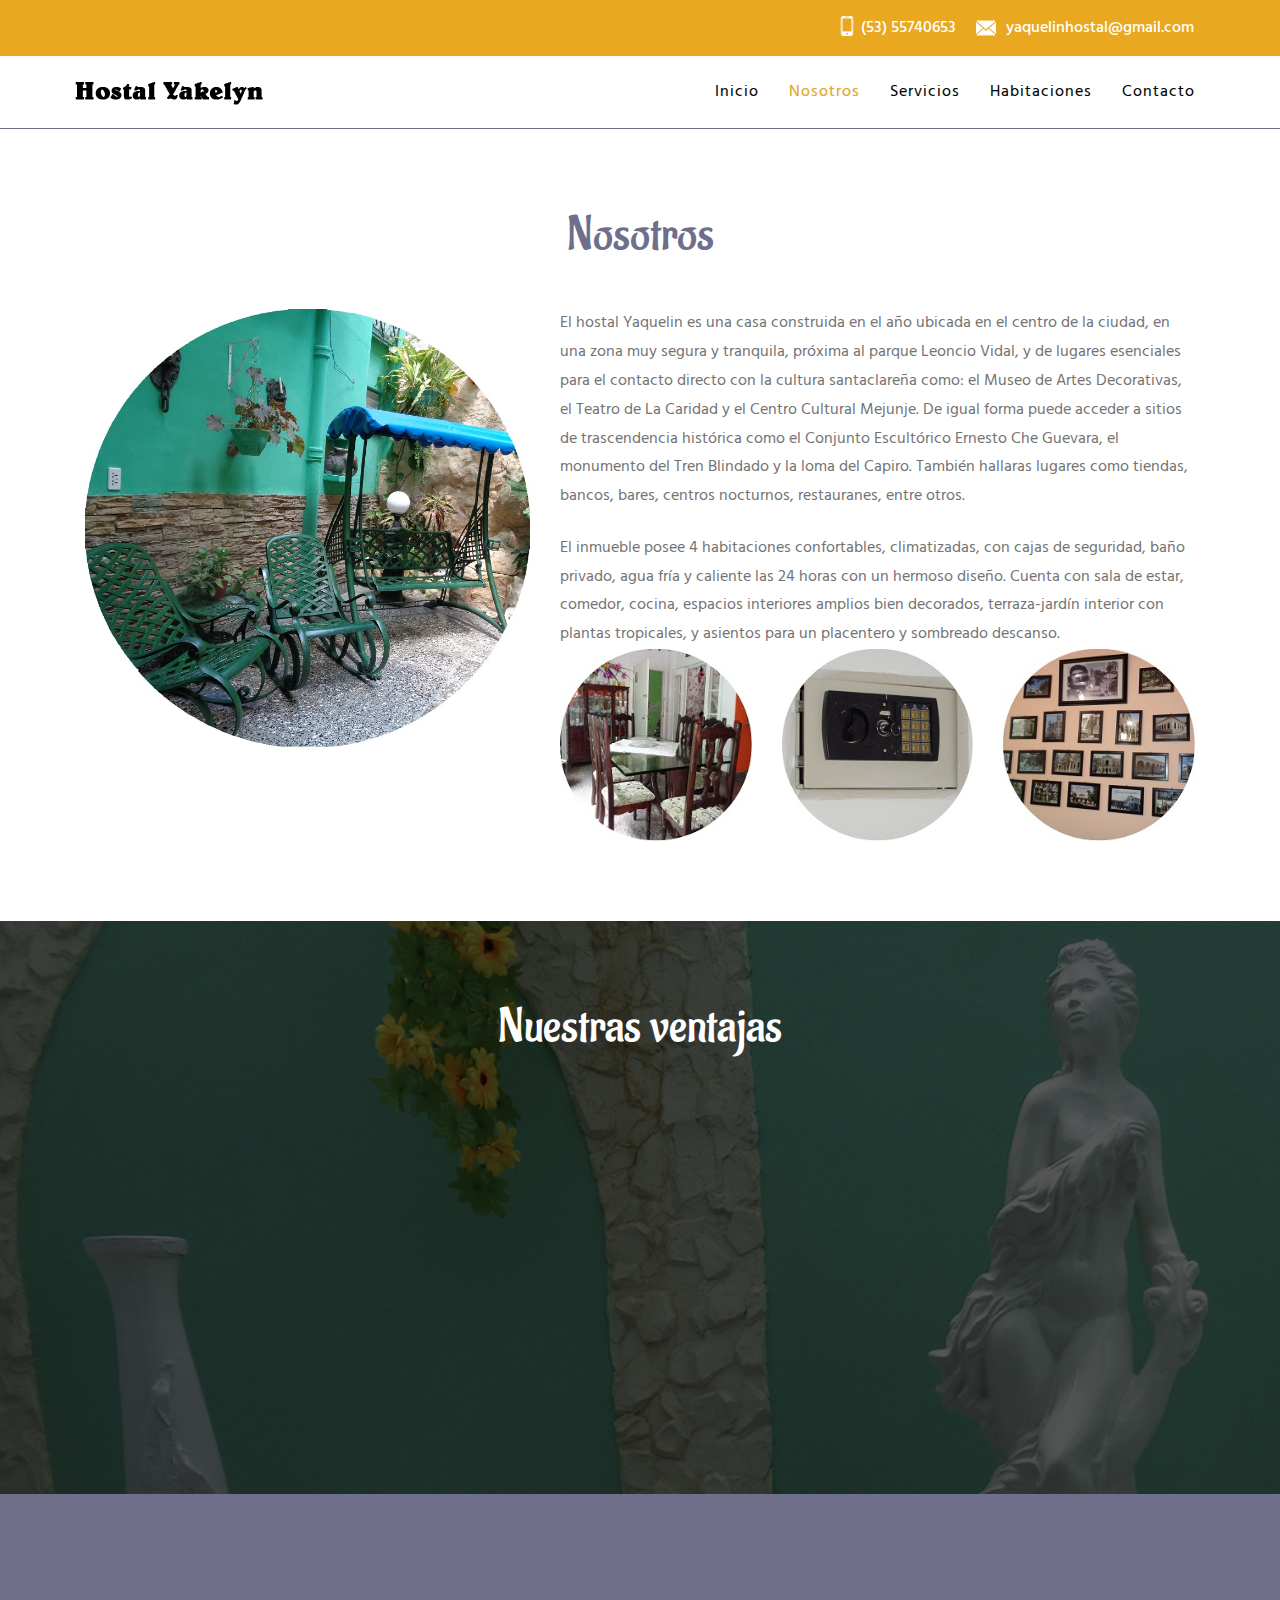
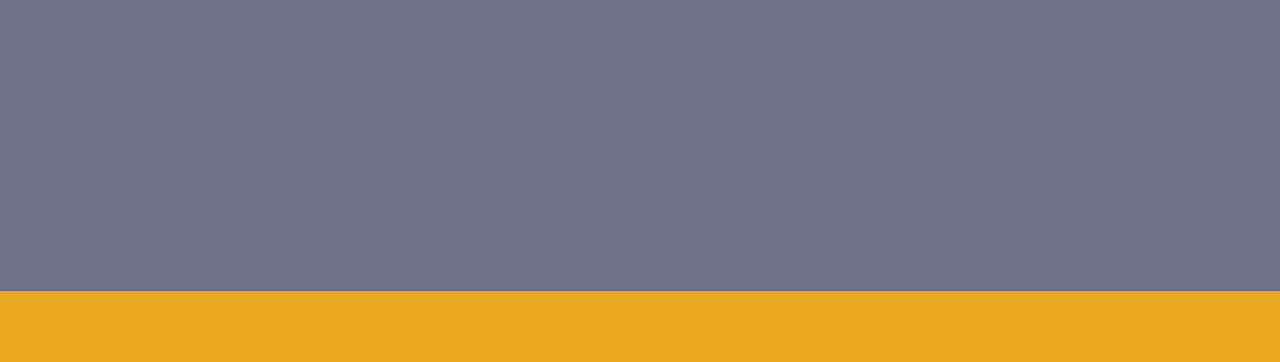
==== commit 688b6f57: "services ready" ====
--- a/about.html
+++ b/about.html
@@ -1,35 +1,64 @@
-<!--Author: W3layouts
-Author URL: http://w3layouts.com
-License: Creative Commons Attribution 3.0 Unported
-License URL: http://creativecommons.org/licenses/by/3.0/
--->
 <!DOCTYPE HTML>
 <html>
 <head>
-<title>Mr Hotel a Hotel Category Flat Bootstrap Responsive  Website Template | About :: w3layouts</title>
-<link href="css/bootstrap.css" rel="stylesheet" type="text/css" media="all">
-<!-- jQuery (necessary for Bootstrap's JavaScript plugins) -->
-<script src="js/jquery-1.11.0.min.js"></script>
-<!-- Custom Theme files -->
-<link href="css/style.css" rel="stylesheet" type="text/css" media="all"/>
-<!-- Custom Theme files -->
-<meta name="viewport" content="width=device-width, initial-scale=1">
-<meta http-equiv="Content-Type" content="text/html; charset=utf-8" />
-<meta name="keywords" content="Mr Hotel Responsive web template, Bootstrap Web Templates, Flat Web Templates, Android Compatible web template, 
-Smartphone Compatible web template, free webdesigns for Nokia, Samsung, LG, SonyEricsson, Motorola web design" />
-<script type="application/x-javascript"> addEventListener("load", function() { setTimeout(hideURLbar, 0); }, false); function hideURLbar(){ window.scrollTo(0,1); } </script>
-<!--Google Fonts-->
-<link href='//fonts.googleapis.com/css?family=Hind:400,300' rel='stylesheet' type='text/css'>
-<link href='//fonts.googleapis.com/css?family=Aladin' rel='stylesheet' type='text/css'>
-<!--google fonts-->
-<!-- animated-css -->
-		<link href="css/animate.css" rel="stylesheet" type="text/css" media="all">
-		<script src="js/wow.min.js"></script>
-		<script>
-		 new WOW().init();
-		</script>
-<!-- animated-css -->
-<script src="js/bootstrap.min.js"></script>
+	<title>Hostal Yakelyn</title>
+	<link href="css/bootstrap.css" rel="stylesheet" type="text/css" media="all">
+	<!-- jQuery (necessary for Bootstrap's JavaScript plugins) -->
+	<script src="js/jquery-1.11.0.min.js"></script>
+	<!-- Custom Theme files -->
+	<link href="css/style.css" rel="stylesheet" type="text/css" media="all"/>
+	<link href="css/style1.css" rel="stylesheet" type="text/css" media="all" />
+	<!-- Custom Theme files -->
+	<meta name="viewport" content="width=device-width, initial-scale=1">
+	<meta http-equiv="Content-Type" content="text/html; charset=utf-8" />
+	<!--TODO: keywords-->
+	<meta name="keywords" content="" />
+	<script type="application/x-javascript"> addEventListener("load", function() { setTimeout(hideURLbar, 0); }, false); function hideURLbar(){ window.scrollTo(0,1); } </script>
+	<!--Google Fonts-->
+	<link href='//fonts.googleapis.com/css?family=Hind:400,300' rel='stylesheet' type='text/css'>
+	<link href='//fonts.googleapis.com/css?family=Aladin' rel='stylesheet' type='text/css'>
+	<!--google fonts-->
+	<!-- animated-css -->
+	<link href="css/animate.css" rel="stylesheet" type="text/css" media="all">
+	<script src="js/wow.min.js"></script>
+	<script>
+        new WOW().init();
+	</script>
+	<!-- animated-css -->
+	<script src="js/modernizr.js"></script>
+	<script>
+        $(document).ready(function(){
+            if (Modernizr.touch) {
+                // show the close overlay button
+                $(".close-overlay").removeClass("hidden");
+                // handle the adding of hover class when clicked
+                $(".branch-gd").click(function(e){
+                    if (!$(this).hasClass("hover")) {
+                        $(this).addClass("hover");
+                    }
+                });
+                // handle the closing of the overlay
+                $(".close-overlay").click(function(e){
+                    e.preventDefault();
+                    e.stopPropagation();
+                    if ($(this).closest(".branch-gd").hasClass("hover")) {
+                        $(this).closest(".branch-gd").removeClass("hover");
+                    }
+                });
+            } else {
+                // handle the mouseenter functionality
+                $(".branch-gd").mouseenter(function(){
+                    $(this).addClass("hover");
+                })
+                // handle the mouseleave functionality
+                    .mouseleave(function(){
+                        $(this).removeClass("hover");
+                    });
+            }
+        });
+	</script>
+	<script src="js/bootstrap.min.js"></script>
+
 </head>
 <body>
 <!--header-top start here-->
@@ -37,64 +66,63 @@
 	<div class="container">
 		<div class="top-header-main">
 			<div class="col-md-4 top-social wow bounceInLeft" data-wow-delay="0.3s">
-			    <ul>
-			    	<li><h5>Follow Us :</h5></li>
-			    	<li><a href="#"><span class="fb"> </span></a></li>
-			    	<li><a href="#"><span class="tw"> </span></a></li>
-			    	<li><a href="#"><span class="in"> </span></a></li>
-			    	<li><a href="#"><span class="gmail"> </span></a></li>
-			    </ul>
+				<!--<ul>-->
+				<!--<li><h5>Encuentranos en:</h5></li>-->
+				<!--<li><a href="#"><span class="fb"> </span></a></li>-->
+				<!--<li><a href="#"><span class="tw"> </span></a></li>-->
+				<!--<li><a href="#"><span class="in"> </span></a></li>-->
+				<!--<li><a href="#"><span class="gmail"> </span></a></li>-->
+				<!--</ul>-->
 			</div>
 			<div class="col-md-8 header-address wow bounceInRight" data-wow-delay="0.3s">
-				<ul>					
-					<li><span class="phone"> </span> <h6>(220) 280-31589</h6></li>
-					<li><span class="email"> </span><h6><a href="mailto:info@example.com">Youremail@gmail.com</a></h6></li>
+				<ul>
+					<li><span class="phone"> </span> <h6>(53) 55740653</h6></li>
+					<li><span class="email"> </span><h6><a href="yaquelinhostal@gmail.com">yaquelinhostal@gmail.com</a></h6></li>
 				</ul>
 			</div>
-		  <div class="clearfix"> </div>
+			<div class="clearfix"> </div>
 		</div>
 	</div>
 </div>
 <!--header-top end here-->
 <!--header start here-->
-	<!-- NAVBAR
-		================================================== -->
+<!-- NAVBAR
+    ================================================== -->
 <div class="header">
-	<div class="fixed-header">	
+	<div class="fixed-header">
 
-		    <div class="navbar-wrapper">
-		      <div class="container">
-		        <nav class="navbar navbar-inverse navbar-static-top">
-		             <div class="navbar-header">
-			              <button type="button" class="navbar-toggle collapsed" data-toggle="collapse" data-target="#navbar" aria-expanded="false" aria-controls="navbar">
-			                <span class="sr-only">Toggle navigation</span>
-			                <span class="icon-bar"></span>
-			                <span class="icon-bar"></span>
-			                <span class="icon-bar"></span>
-			              </button>
-			              <div class="logo wow slideInLeft" data-wow-delay="0.3s">
-			                    <a class="navbar-brand" href="index.html"><img src="images/logo.png" /></a>
-			              </div>
-			          </div>
-		            <div id="navbar" class="navbar-collapse collapse">
-		            <nav class="cl-effect-16" id="cl-effect-16">
-		              <ul class="nav navbar-nav">
-		               <li><a  href="index.html" data-hover="Home">Home</a></li>
-		                <li><a class="active" href="about.html" data-hover="About">About</a></li>
-						<li><a href="services.html" data-hover="Services">Services</a></li>
-						<li><a href="room.html" data-hover="Rooms">Rooms</a></li>
-						<li><a href="shortcodes.html" data-hover="Shortcodes">Shortcodes</a></li>
-						<li><a href="contact.html" data-hover="Contact">Contact</a></li>						
-		              </ul>
-		            </nav>
+		<div class="navbar-wrapper">
+			<div class="container">
+				<nav class="navbar navbar-inverse navbar-static-top">
+					<div class="navbar-header">
+						<button type="button" class="navbar-toggle collapsed" data-toggle="collapse" data-target="#navbar" aria-expanded="false" aria-controls="navbar">
+							<span class="sr-only">Toggle navigation</span>
+							<span class="icon-bar"></span>
+							<span class="icon-bar"></span>
+							<span class="icon-bar"></span>
+						</button>
+						<div class="logo wow slideInLeft" data-wow-delay="0.3s">
+							<a class="navbar-brand" href="index.html"><img src="images/logo.png" /></a>
+						</div>
+					</div>
+					<div id="navbar" class="navbar-collapse collapse">
+						<nav class="cl-effect-16" id="cl-effect-16">
+							<ul class="nav navbar-nav">
+								<li><a href="index.html" data-hover="Inicio">Inicio</a></li>
+								<li><a class="active" href="about.html" data-hover="Nosotros">Nosotros</a></li>
+								<li><a href="services.html" data-hover="Servicios">Servicios</a></li>
+								<li><a href="room.html" data-hover="Habitaciones">Habitaciones</a></li>
+								<li><a href="contact.html" data-hover="Contacto">Contacto</a></li>
+							</ul>
+						</nav>
 
-		            </div>
-		            <div class="clearfix"> </div>
-		             </nav>
-		          </div>
-		           <div class="clearfix"> </div>
-		    </div>
-	 </div>
+					</div>
+					<div class="clearfix"> </div>
+				</nav>
+			</div>
+			<div class="clearfix"> </div>
+		</div>
+	</div>
 </div>
 <!--header end here-->
 <!--about start here-->
@@ -102,37 +130,49 @@
 	<div class="container">
 		<div class="about-main">
 			<div class="about-top">
-				<h1>About</h1>
+				<h1>Nosotros</h1>
 			</div>
 			<div class="about-bottom">
 				<div class="col-md-5 about-left wow bounceInLeft" data-wow-delay="0.3s">
-					<img src="images/a1.jpg" alt="" class="img-responsive">
+					<img src="images/about/a1.jpg" alt="" class="img-responsive">
 				</div>
 				<div class="col-md-7 about-right wow bounceInRight" data-wow-delay="0.3s">
-					<h4>To take a trivial example</h4>
-					<p>Sed ut perspiciatis unde omnis iste natus error sit voluptatem accusantium doloremque laudantium, totam rem aperiam, eaque ipsa quae ab illo inventore veritatis et quasi architecto beatae vitae dicta sunt explicabo.</p>
-				    <div class="about-list">
-					  	<div class="about-img">
-					  		 <span class="abou-icon1"> </span>
-					  	</div>
-					  	<div class="about-text">
-					  		<h5>Labore et dolore magnam</h5>
-					  		<p>Neque porro quisquam est, qui dolorem ipsum quia dolor sit amet, consectetur, adipisci velit, sed quia non numquam</p>
-					  	</div>
-					  	 <div class="clearfix"> </div>
-				   </div>
-				   <div class="about-list">
-					  	<div class="about-img">
-					  		 <span class="abou-icon2"> </span>
-					  	</div>
-					  	<div class="about-text">
-					  	   <h5>Labore et dolore magnam</h5>
-					  		<p>Neque porro quisquam est, qui dolorem ipsum quia dolor sit amet, consectetur, adipisci velit, sed quia non numquam</p>
-					  	</div>
-					  	 <div class="clearfix"> </div>
-				   </div>
-				</div>
-			  <div class="clearfix"> </div>
+					<p>El hostal Yaquelin es una casa construida en el año  ubicada en el centro de la ciudad, en una zona muy segura y tranquila, próxima al parque Leoncio Vidal, y de lugares esenciales  para el contacto directo con la cultura santaclareña como: el Museo de Artes Decorativas, el Teatro de La Caridad y el Centro Cultural Mejunje. De igual forma puede acceder a sitios de trascendencia histórica como el Conjunto Escultórico Ernesto Che Guevara, el monumento del Tren Blindado y la loma del Capiro. También hallaras lugares como tiendas, bancos, bares, centros nocturnos, restauranes, entre otros.</p>
+					<br>
+					<p>El inmueble posee 4 habitaciones confortables, climatizadas, con cajas de seguridad, baño privado, agua fría y caliente las 24 horas con un hermoso diseño. Cuenta con sala de estar, comedor, cocina, espacios interiores amplios bien decorados, terraza-jardín interior con plantas tropicales, y asientos para un placentero y sombreado descanso.</p>
+					<!--<div class="about-list">-->
+						<!--<div class="about-img">-->
+							<!--<span class="abou-icon1"> </span>-->
+						<!--</div>-->
+						<!--<div class="about-text">-->
+							<!--<h5>Labore et dolore magnam</h5>-->
+							<!--<p>Neque porro quisquam est, qui dolorem ipsum quia dolor sit amet, consectetur, adipisci velit, sed quia non numquam</p>-->
+						<!--</div>-->
+						<!--<div class="clearfix"> </div>-->
+					<!--</div>-->
+					<!--<div class="about-list">-->
+						<!--<div class="about-img">-->
+							<!--<span class="abou-icon2"> </span>-->
+						<!--</div>-->
+						<!--<div class="about-text">-->
+							<!--<h5>Labore et dolore magnam</h5>-->
+							<!--<p>Neque porro quisquam est, qui dolorem ipsum quia dolor sit amet, consectetur, adipisci velit, sed quia non numquam</p>-->
+						<!--</div>-->
+						<!--<div class="clearfix"> </div>-->
+					<!--</div>-->
+					<div class="row">
+						<div class="col-md-4">
+							<img src="images/about/ab-1.jpg" alt="" class="img-responsive">
+						</div>
+						<div class="col-md-4">
+							<img src="images/about/ab-2.jpg" alt="" class="img-responsive">
+						</div>
+						<div class="col-md-4">
+							<img src="images/about/ab-3.jpg" alt="" class="img-responsive">
+						</div>
+					</div>
+				</div>
+				<div class="clearfix"> </div>
 			</div>
 		</div>
 	</div>
@@ -143,169 +183,169 @@
 	<div class="container">
 		<div class="advantages-main">
 			<div class="advantages-top">
-				<h2>Our Advantages</h2>
-			</div>
-		   <div class="advantage-bottom">
-			 <div class="col-md-4 advantage-grid wow bounceInLeft" data-wow-delay="0.3s">
-			 	<div class="advantage-block">
-			 		<h3>01</h3>
-			 		<h4>Eveniet voluptates</h4>
-			 		<p>Temporibus autem quibusdam et aut officiis debitis aut rerum necessitatibus saepe eveniet ut et voluptates.</p>
-			 	</div>
-			 </div>
-			 <div class="col-md-4 advantage-grid wow zoomIn" data-wow-delay="0.3s">
-			 	<div class="advantage-block">
-			 		<h3>02</h3>
-			 		<h4>Voluptates repudiandae</h4>
-			 		<p>Temporibus autem quibusdam et aut officiis debitis aut rerum necessitatibus saepe eveniet ut et voluptates.</p>
-			 	</div>
-			 </div>
-			 <div class="col-md-4 advantage-grid wow bounceInRight" data-wow-delay="0.3s">
-			 	<div class="advantage-block">
-			 		<h3>03</h3>
-			 		<h4>Molestiae recusandae</h4>
-			 		<p>Temporibus autem quibusdam et aut officiis debitis aut rerum necessitatibus saepe eveniet ut et voluptates.</p>
-			 	</div>
-			 </div>
-			<div class="clearfix"> </div>
+				<h2>Nuestras ventajas</h2>
+			</div>
+			<div class="advantage-bottom">
+				<div class="col-md-4 advantage-grid wow bounceInLeft" data-wow-delay="0.3s">
+					<div class="advantage-block">
+						<h3>01</h3>
+						<h4>Posición</h4>
+						<p>Nos encontramos a solo 200 metros del centro de Santa Clara, donde se encuentran los principales
+							centros comerciales y recreativos, así como restaurantes y tiendas.</p>
+					</div>
+				</div>
+				<div class="col-md-4 advantage-grid wow zoomIn" data-wow-delay="0.3s">
+					<div class="advantage-block">
+						<h3>02</h3>
+						<h4>Seguridad</h4>
+						<p>Contamos con cajas de seguridad en los cuartos para la total protección de sus bienes, así como
+						parqueo de autos con personal de seguridad en horas nocturnas.</p>
+					</div>
+				</div>
+				<div class="col-md-4 advantage-grid wow bounceInRight" data-wow-delay="0.3s">
+					<div class="advantage-block">
+						<h3>03</h3>
+						<h4>Habitaciones</h4>
+						<p>Nuestras habitaciones son climatizadas y están amobladas y decoradas de manera que le permitiran seleccionar
+						la que mejor se ajuste a sus gustos.</p>
+					</div>
+				</div>
+				<div class="clearfix"> </div>
 			</div>
 		</div>
 	</div>
 </div>
 <!--about advantages end here-->
-<!-- team start here-->
-<div class="team">
-	<div class="container">
-	   <div class="team-main">
-	   	   <div class="team-top">
-	   	   	  <h3>Our Chefs</h3>
-	   	   </div>	   	  
-		   <div class="team-bottom wow fadeInRight" data-wow-delay="0.3s">
-			  <div class="col-md-3 team-grids">
-			    <!-- normal -->
-			    <div class="ih-item circle effect5">
-			        <div class="img"><img src="images/t1.jpg" alt="img" class="img-responsive"></div>
-			        <div class="info">
-			          <div class="info-back">
-			            <h3>Malorum</h3>		          
-			          </div>			          
-			        </div></div>
-			        <div class="team-bottom">
-			        	  <p>On the other hand, we denounce with righteous indignation.</p>
-			        	  <ul>
-			        	  	<li><a href="#" class="fa"> </a></li>
-			        	  	<li><a href="#" class="tw"> </a></li>
-			        	  	<li><a href="#" class="g"> </a></li>
-			        	  </ul>
-			        </div>
-			        
-			    <!-- end normal -->
-			   </div>
-			  <div class="col-md-3 team-grids">
-			   <!-- normal -->
-			    <div class="ih-item circle effect5">
-			        <div class="img"><img src="images/t2.jpg" alt="img" class="img-responsive"></div>
-			        <div class="info">
-			          <div class="info-back">
-			            <h3>Bonorum</h3>		           	            
-			          </div>
-			        </div></div>
-			        <div class="team-bottom">
-			        	  <p>On the other hand, we denounce with righteous indignation.</p>
-			        	  <ul>
-			        	  	<li><a href="#" class="fa"> </a></li>
-			        	  	<li><a href="#" class="tw"> </a></li>
-			        	  	<li><a href="#" class="g"> </a></li>
-			        	  </ul>
-			        </div>
-			    <!-- end normal -->		 
-			  </div>
-			  <div class="col-md-3 team-grids">
-			    <!-- normal -->
-			    <div class="ih-item circle effect5">
-			        <div class="img"><img src="images/t3.jpg" alt="img" class="img-responsive"></div>
-			        <div class="info">
-			          <div class="info-back">
-			            <h3>Finibus</h3>			       
-			          </div>
-			        </div></div>
-			        <div class="team-bottom">
-			        	  <p>On the other hand, we denounce with righteous indignation.</p>
-			        	  <ul>
-			        	  	<li><a href="#" class="fa"> </a></li>
-			        	  	<li><a href="#" class="tw"> </a></li>
-			        	  	<li><a href="#" class="g"> </a></li>
-			        	  </ul>
-			        </div>
-			    <!-- end normal -->
-			  </div>
-			   <div class="col-md-3 team-grids">
-			    <!-- normal -->
-			    <div class="ih-item circle effect5">
-			        <div class="img"><img src="images/t4.jpg" alt="img" class="img-responsive"></div>
-			        <div class="info">
-			          <div class="info-back">
-			            <h3>Rackham</h3>		           
-			          </div>
-			        </div></div>
-			        <div class="team-bottom">
-			        	  <p>On the other hand, we denounce with righteous indignation.</p>
-			        	  <ul>
-			        	  	<li><a href="#" class="fa"> </a></li>
-			        	  	<li><a href="#" class="tw"> </a></li>
-			        	  	<li><a href="#" class="g"> </a></li>
-			        	  </ul>
-			        </div>
-			    <!-- end normal -->			 
-			  </div>
-			</div>
-		</div>
-	</div>
-</div>
-<!--team end here-->
+<!--&lt;!&ndash; team start here&ndash;&gt;-->
+<!--<div class="team">-->
+	<!--<div class="container">-->
+		<!--<div class="team-main">-->
+			<!--<div class="team-top">-->
+				<!--<h3>Our Chefs</h3>-->
+			<!--</div>-->
+			<!--<div class="team-bottom wow fadeInRight" data-wow-delay="0.3s">-->
+				<!--<div class="col-md-3 team-grids">-->
+					<!--&lt;!&ndash; normal &ndash;&gt;-->
+					<!--<div class="ih-item circle effect5">-->
+						<!--<div class="img"><img src="images/t1.jpg" alt="img" class="img-responsive"></div>-->
+						<!--<div class="info">-->
+							<!--<div class="info-back">-->
+								<!--<h3>Malorum</h3>-->
+							<!--</div>-->
+						<!--</div></div>-->
+					<!--<div class="team-bottom">-->
+						<!--<p>On the other hand, we denounce with righteous indignation.</p>-->
+						<!--<ul>-->
+							<!--<li><a href="#" class="fa"> </a></li>-->
+							<!--<li><a href="#" class="tw"> </a></li>-->
+							<!--<li><a href="#" class="g"> </a></li>-->
+						<!--</ul>-->
+					<!--</div>-->
+
+					<!--&lt;!&ndash; end normal &ndash;&gt;-->
+				<!--</div>-->
+				<!--<div class="col-md-3 team-grids">-->
+					<!--&lt;!&ndash; normal &ndash;&gt;-->
+					<!--<div class="ih-item circle effect5">-->
+						<!--<div class="img"><img src="images/t2.jpg" alt="img" class="img-responsive"></div>-->
+						<!--<div class="info">-->
+							<!--<div class="info-back">-->
+								<!--<h3>Bonorum</h3>-->
+							<!--</div>-->
+						<!--</div></div>-->
+					<!--<div class="team-bottom">-->
+						<!--<p>On the other hand, we denounce with righteous indignation.</p>-->
+						<!--<ul>-->
+							<!--<li><a href="#" class="fa"> </a></li>-->
+							<!--<li><a href="#" class="tw"> </a></li>-->
+							<!--<li><a href="#" class="g"> </a></li>-->
+						<!--</ul>-->
+					<!--</div>-->
+					<!--&lt;!&ndash; end normal &ndash;&gt;-->
+				<!--</div>-->
+				<!--<div class="col-md-3 team-grids">-->
+					<!--&lt;!&ndash; normal &ndash;&gt;-->
+					<!--<div class="ih-item circle effect5">-->
+						<!--<div class="img"><img src="images/t3.jpg" alt="img" class="img-responsive"></div>-->
+						<!--<div class="info">-->
+							<!--<div class="info-back">-->
+								<!--<h3>Finibus</h3>-->
+							<!--</div>-->
+						<!--</div></div>-->
+					<!--<div class="team-bottom">-->
+						<!--<p>On the other hand, we denounce with righteous indignation.</p>-->
+						<!--<ul>-->
+							<!--<li><a href="#" class="fa"> </a></li>-->
+							<!--<li><a href="#" class="tw"> </a></li>-->
+							<!--<li><a href="#" class="g"> </a></li>-->
+						<!--</ul>-->
+					<!--</div>-->
+					<!--&lt;!&ndash; end normal &ndash;&gt;-->
+				<!--</div>-->
+				<!--<div class="col-md-3 team-grids">-->
+					<!--&lt;!&ndash; normal &ndash;&gt;-->
+					<!--<div class="ih-item circle effect5">-->
+						<!--<div class="img"><img src="images/t4.jpg" alt="img" class="img-responsive"></div>-->
+						<!--<div class="info">-->
+							<!--<div class="info-back">-->
+								<!--<h3>Rackham</h3>-->
+							<!--</div>-->
+						<!--</div></div>-->
+					<!--<div class="team-bottom">-->
+						<!--<p>On the other hand, we denounce with righteous indignation.</p>-->
+						<!--<ul>-->
+							<!--<li><a href="#" class="fa"> </a></li>-->
+							<!--<li><a href="#" class="tw"> </a></li>-->
+							<!--<li><a href="#" class="g"> </a></li>-->
+						<!--</ul>-->
+					<!--</div>-->
+					<!--&lt;!&ndash; end normal &ndash;&gt;-->
+				<!--</div>-->
+			<!--</div>-->
+		<!--</div>-->
+	<!--</div>-->
+<!--</div>-->
+<!--&lt;!&ndash;team end here&ndash;&gt;-->
 <!--footer start here-->
 <div class="footer">
 	<div class="container">
 		<div class="footer-main">
 			<div class="col-md-3 ftr-grid wow zoomIn" data-wow-delay="0.3s">
 				<div class="ftr-logo">
-				<img src="images/ftr-logo.png"  alt="">
-				</div>
-				<p>Lorem ipsum dolor sit amet, consectetur adipiscing elit, sed do eiusmod tempor incididunt.</p>
-				<a href="single.html" class="ftr-btn">Read More</a>
+					<img src="images/ftr-logo.png"  alt="">
+				</div>
+				<p>El inmueble posee 4 habitaciones confortables, climatizadas, con cajas de seguridad, baño privado, agua fría y caliente las 24 horas con un hermoso diseño.</p>
+				<a href="single.html" class="ftr-btn">Leer Más</a>
 			</div>
 			<div class="col-md-3 ftr-grid ftr-mid wow zoomIn" data-wow-delay="0.3s">
-				 <h3>Address</h3>
-				 <span class="ftr-line flm"> </span>
-				<p>Eye Associates Of Virginia?</p>
-				<p>5875 Bremo Road </p>
-				<p>Richmond, VA(Virginia) 23226 </p>
-				<p>(804) 287-4216 </p>
-				<p>Alice Merriman</p>
-				
+				<h3>Dirección</h3>
+				<span class="ftr-line flm"> </span>
+				<p>Ave. 9 de Abril (San Miguel) 18</p>
+				<p>e/ Cuba y Colón</p>
+				<p>Santa Clara</p>
+				<p>Villa Clara</p>
+				<p>Cuba</p>
+				<p>(+53) 55 740653</p>
 			</div>
 			<div class="col-md-3 ftr-grid ftr-rit wow zoomIn" data-wow-delay="0.3s">
-				 <h3>Contact Us</h3>
-				 <form>
-				 	<input type="text" value="Email" onfocus="this.value = '';" onblur="if (this.value == '') {this.value = 'Email';}">
-				 	<input type="submit" value="Send" />
-				 </form>
-				  <ul class="ftr-icons">
-				 	<li><a href="#"><span class="fa"> </span></a></li>
-				 	<li><a href="#"><span class="tw"> </span></a></li>
-				 	<li><a href="#"><span class="link"> </span></a></li>
-				 	<li><a href="#"><span class="gmail"> </span></a></li>
-				 </ul>
+				<h3>Reservar</h3>
+				<!--TODO: poner vinculos de booking sites-->
+				<!--<ul class="ftr-icons">-->
+				<!--<li><a href="#"><span class="fa"> </span></a></li>-->
+				<!--<li><a href="#"><span class="tw"> </span></a></li>-->
+				<!--<li><a href="#"><span class="link"> </span></a></li>-->
+				<!--<li><a href="#"><span class="gmail"> </span></a></li>-->
+				<!--</ul>-->
 			</div>
 			<div class="col-md-3 ftr-grid ftr-last-gd ftr-rit wow zoomIn" data-wow-delay="0.3s">
-				 <h3>Quick Link</h3>
-				  <ul class="ftr-nav">
-				 	<li><a href="index.html">Home</a></li>
-				 	<li><a href="about.html">About</a></li>
-				 	<li><a href="services.html">Services </a></li>
-				 	<li><a href="room.html">Rooms</a></li>
-				 	<li><a href="contact.html">Contact</a></li>
-				 </ul>
+				<h3>Vínculos</h3>
+				<ul class="ftr-nav">
+					<li><a href="index.html">Inicio</a></li>
+					<li><a href="about.html">Nosotros</a></li>
+					<li><a href="services.html">Servicios </a></li>
+					<li><a href="room.html">Habitaciones</a></li>
+					<li><a href="contact.html">Contacto</a></li>
+				</ul>
 			</div>
 			<div class="clearfix"> </div>
 		</div>
@@ -315,10 +355,10 @@
 <!--copy rights start here-->
 <div class="copy-right">
 	<div class="container">
-		 <div class="copy-rights-main wow zoomIn" data-wow-delay="0.3s">
-    	    <p>© 2016 Mr Hotel. All Rights Reserved | Design by  <a href="http://w3layouts.com/" target="_blank">W3layouts</a> </p>
-    	 </div>
-    </div>
+		<div class="copy-rights-main wow zoomIn" data-wow-delay="0.3s">
+			<p>© 2017 Hostal Yaquelin. Todos los derechos reservados | Diseñado por  <a href="http://onirosgroup.com/" target="_blank">Oniros Group</a> </p>
+		</div>
+	</div>
 </div>
 </body>
-</html>
+</html>--- a/css/style.css
+++ b/css/style.css
@@ -259,7 +259,7 @@
 /*--header end here--*/
 /*--banner strat here--*/
 .banner {
-    background: url(../images/banner.jpg)no-repeat;
+    background: url(../images/home/banner.jpg)no-repeat;
     min-height:660px;
     background-size: cover;
 }
@@ -819,7 +819,7 @@
     padding: 5em 0em;
 }
 .advantages {
-    background: url(../images/ab-bann.jpg)no-repeat;
+    background: url(../images/about/ab-bann.jpg)no-repeat;
     min-height: 350px;
     background-size: cover;
 }
@@ -1116,7 +1116,7 @@
  
 }
 .ser-strip {
-    background: url(../images/ser-strip.jpg)no-repeat;
+    background: url(../images/services/ser-strip.jpg)no-repeat;
     min-height: 350px;
     background-size: cover;
     padding: 5em 0em;
--- a/css/style1.css
+++ b/css/style1.css
@@ -0,0 +1,266 @@
+.item {
+	text-align:center;
+	float:left;
+	margin:5px;
+	position:relative;
+}
+
+.item,
+.item-hover,
+.item-hover .mask,
+.item-img,
+.item-type-move .item-info {
+	width: 100%;
+	height: 210px;
+}
+.item-type-move .item-info .ban-bot-gd {
+	width: 100%;
+	height: 200px;
+}
+.item-type-move .item-info .ban-bot-gd {
+	width: 100%;
+	height:100%;
+}
+
+.item-hover,
+.item-hover .mask,
+.item-img {
+	position:absolute;
+	top:0;
+	left:0;
+}
+
+.item-type-move .item-hover {
+	-webkit-transition: all 300ms ease-out;
+	-moz-transition: all 300ms ease-out;
+	-o-transition: all 300ms ease-out;
+	transition: all 300ms ease-out;
+	opacity:0;
+	cursor:pointer;
+	z-index:100;
+}
+
+.item-type-move .item-info {
+	z-index:10;
+	color:#ffffff;
+	position:relative;
+	z-index:5;
+	overflow:hidden;
+}
+
+.item-type-move .item-info .headline,
+.item-type-move .item-info .date {
+	width: 100%;
+	width: 55%;
+	position: absolute;
+	-webkit-transition: all 300ms ease-out;
+	-moz-transition: all 300ms ease-out;
+	-o-transition: all 300ms ease-out;
+	transition: all 300ms ease-out;
+	-webkit-box-sizing: border-box;
+	-moz-box-sizing: border-box;
+	-o-box-sizing: border-box;
+	padding: 0 10px;
+	font-family: 'Aladin', cursive;
+	margin: 0 auto;
+	left: 22%;
+}
+
+.item-type-move .item-info .headline {
+	font-size:18px;
+	top:10px;
+}
+
+.item-type-move .item-info .date {
+	font-size:14px;
+	font-style:italic;
+	bottom:10px;
+}
+
+.item-type-move .item-info .line {
+	height:1px;
+	width:85%;
+	margin:2px auto 0 auto;
+	background-color:#ffffff;
+}
+
+.item-type-move .item-hover .mask {
+	background-color:#000;
+	opacity:0.5;
+	-ms-filter: "progid:DXImageTransform.Microsoft.Alpha(Opacity=50)";
+	filter: alpha(opacity=50);
+	z-index:0;
+}
+
+.item-type-move .item-hover:hover {
+	opacity:1;
+}
+
+.item-type-move .item-hover:hover .item-info .headline {
+	top:35%;
+}
+
+.item-type-move .item-hover:hover .item-info .date {
+	bottom:40%;
+}
+.item-img {
+	background-color:#7a548f;
+	z-index:0;
+}
+@media(max-width:1024px){
+	.item, .item-hover, .item-hover .mask, .item-img, .item-type-move .item-info {
+		width: 100%;
+		height: 170px;
+	}
+	.item-type-move .item-hover:hover .item-info .headline {
+		top: 35%;
+	}
+	.item-type-move .item-hover:hover .item-info .date {
+		bottom: 31%;
+	}
+}
+@media(max-width:991px){
+	.item, .item-hover, .item-hover .mask, .item-img, .item-type-move .item-info {
+		width: 100%;
+		height: 138px;
+	}
+	.item-type-move .item-info .headline {
+		font-size: 15px;
+		top: 23px;
+	}
+	.item-type-move .item-info .date {
+		font-size: 12px;
+	}
+	.item-type-move .item-info .line {
+		margin: 2px auto 0 auto;
+	}
+}
+@media(max-width:768px){
+	.item, .item-hover, .item-hover .mask, .item-img, .item-type-move .item-info {
+		width: 100%;
+		height: 138px;
+	}
+	.item-type-move .item-info .headline {
+		font-size: 15px;
+		top: 23px;
+	}
+	.item-type-move .item-info .date {
+		font-size: 12px;
+	}
+	.item-type-move .item-info .line {
+		margin: 2px auto 0 auto;
+	}
+}
+@media(max-width:736px){
+	.item, .item-hover, .item-hover .mask, .item-img, .item-type-move .item-info {
+		width: 100%;
+		height: 132px;
+	}
+}
+@media(max-width:667px){
+	.item, .item-hover, .item-hover .mask, .item-img, .item-type-move .item-info {
+		width: 100%;
+		height: 118px;
+	}
+}
+@media(max-width:640px){
+	.item, .item-hover, .item-hover .mask, .item-img, .item-type-move .item-info {
+		width: 100%;
+		height: 112px;
+	}
+	.item-type-move .item-info .headline {
+		top: 30px !important;
+	}
+	.item-type-move .item-info .line {
+		margin: 4px auto 0 auto;
+	}
+}
+@media(max-width:600px){
+	.item-type-move .item-info .headline, .item-type-move .item-info .date {
+		width: 100%;
+		width: 60%;
+	}
+	.item-type-move .item-info .line {
+		margin: 0px auto 0 auto;
+	}
+}
+@media(max-width:568px){
+	.item, .item-hover, .item-hover .mask, .item-img, .item-type-move .item-info {
+		width: 100%;
+		height: 98px;
+	}
+	.item-type-move .item-info .headline, .item-type-move .item-info .date {
+		width: 66%;
+	}
+	.item-type-move .item-info .headline {
+		top: 18px !important;
+	}
+}
+@media(max-width:480px){
+	.item, .item-hover, .item-hover .mask, .item-img, .item-type-move .item-info {
+		width: 100%;
+		height: 260px;
+	}
+	.item-type-move .item-info .headline {
+		top: 100px !important;
+	}
+	.item-type-move .item-hover:hover .item-info .date {
+		bottom: 40%;
+	}
+}
+@media(max-width:414px){
+	.item, .item-hover, .item-hover .mask, .item-img, .item-type-move .item-info {
+		width: 100%;
+		height: 220px;
+	}
+	.item-type-move .item-info .headline {
+		top: 80px !important;
+	}
+}
+@media(max-width:384px){
+	.item, .item-hover, .item-hover .mask, .item-img, .item-type-move .item-info {
+		width: 100%;
+		height: 203px;
+	}
+}
+@media(max-width:375px){
+	.item, .item-hover, .item-hover .mask, .item-img, .item-type-move .item-info {
+		width: 100%;
+		height: 197px;
+	}
+	.item-type-move .item-info .headline {
+		top: 73px !important;
+	}
+}
+@media(max-width:320px){
+	.item, .item-hover, .item-hover .mask, .item-img, .item-type-move .item-info {
+		width: 100%;
+		height: 164px;
+	}
+	.item-type-move .item-info .headline {
+		top: 59px !important;
+	}
+	.item-type-move .item-hover:hover .item-info .date {
+		bottom: 30%;
+	}
+}
+
+.services-grid .item-img {
+	height: 153px;
+}
+
+.services-grid .item-hover {
+	height: 153px;
+}
+
+.services-grid .item-info {
+	height: 153px;
+}
+
+.services-grid .mask {
+	height: 153px;
+}
+
+.services-grid .item-type-move {
+	height: 153px;
+}
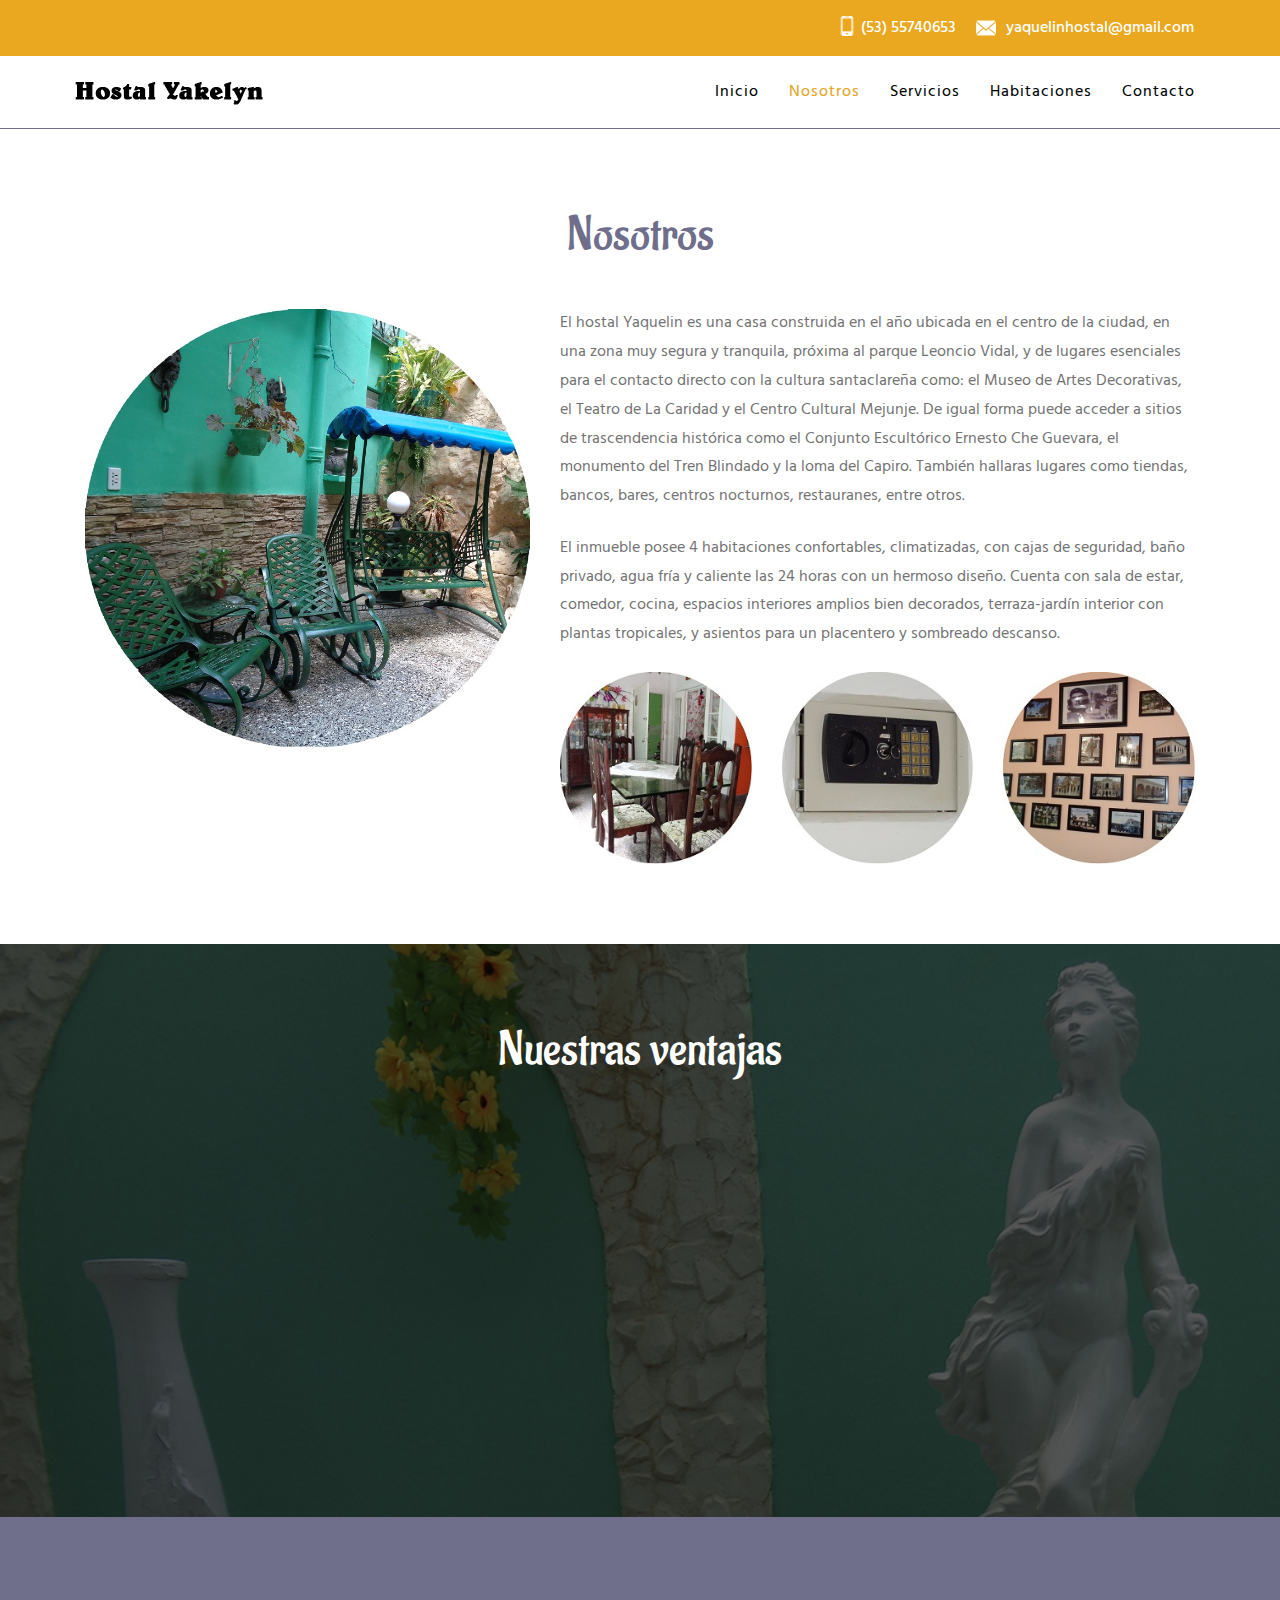
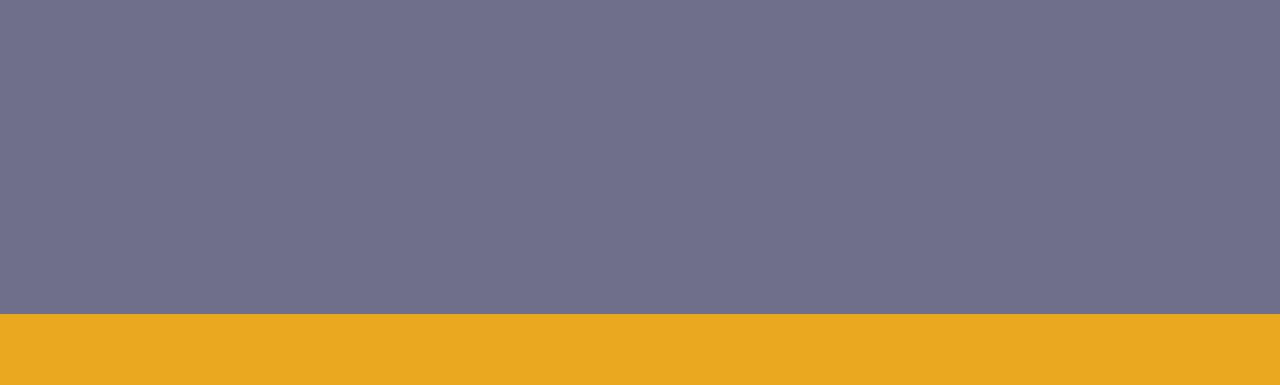
==== commit b6bbc980: "ready tu publish" ====
--- a/about.html
+++ b/about.html
@@ -1,364 +1,365 @@
-<!DOCTYPE HTML>
-<html>
-<head>
-	<title>Hostal Yakelyn</title>
-	<link href="css/bootstrap.css" rel="stylesheet" type="text/css" media="all">
-	<!-- jQuery (necessary for Bootstrap's JavaScript plugins) -->
-	<script src="js/jquery-1.11.0.min.js"></script>
-	<!-- Custom Theme files -->
-	<link href="css/style.css" rel="stylesheet" type="text/css" media="all"/>
-	<link href="css/style1.css" rel="stylesheet" type="text/css" media="all" />
-	<!-- Custom Theme files -->
-	<meta name="viewport" content="width=device-width, initial-scale=1">
-	<meta http-equiv="Content-Type" content="text/html; charset=utf-8" />
-	<!--TODO: keywords-->
-	<meta name="keywords" content="" />
-	<script type="application/x-javascript"> addEventListener("load", function() { setTimeout(hideURLbar, 0); }, false); function hideURLbar(){ window.scrollTo(0,1); } </script>
-	<!--Google Fonts-->
-	<link href='//fonts.googleapis.com/css?family=Hind:400,300' rel='stylesheet' type='text/css'>
-	<link href='//fonts.googleapis.com/css?family=Aladin' rel='stylesheet' type='text/css'>
-	<!--google fonts-->
-	<!-- animated-css -->
-	<link href="css/animate.css" rel="stylesheet" type="text/css" media="all">
-	<script src="js/wow.min.js"></script>
-	<script>
-        new WOW().init();
-	</script>
-	<!-- animated-css -->
-	<script src="js/modernizr.js"></script>
-	<script>
-        $(document).ready(function(){
-            if (Modernizr.touch) {
-                // show the close overlay button
-                $(".close-overlay").removeClass("hidden");
-                // handle the adding of hover class when clicked
-                $(".branch-gd").click(function(e){
-                    if (!$(this).hasClass("hover")) {
-                        $(this).addClass("hover");
-                    }
-                });
-                // handle the closing of the overlay
-                $(".close-overlay").click(function(e){
-                    e.preventDefault();
-                    e.stopPropagation();
-                    if ($(this).closest(".branch-gd").hasClass("hover")) {
-                        $(this).closest(".branch-gd").removeClass("hover");
-                    }
-                });
-            } else {
-                // handle the mouseenter functionality
-                $(".branch-gd").mouseenter(function(){
-                    $(this).addClass("hover");
-                })
-                // handle the mouseleave functionality
-                    .mouseleave(function(){
-                        $(this).removeClass("hover");
-                    });
-            }
-        });
-	</script>
-	<script src="js/bootstrap.min.js"></script>
-
-</head>
-<body>
-<!--header-top start here-->
-<div class="top-header">
-	<div class="container">
-		<div class="top-header-main">
-			<div class="col-md-4 top-social wow bounceInLeft" data-wow-delay="0.3s">
-				<!--<ul>-->
-				<!--<li><h5>Encuentranos en:</h5></li>-->
-				<!--<li><a href="#"><span class="fb"> </span></a></li>-->
-				<!--<li><a href="#"><span class="tw"> </span></a></li>-->
-				<!--<li><a href="#"><span class="in"> </span></a></li>-->
-				<!--<li><a href="#"><span class="gmail"> </span></a></li>-->
-				<!--</ul>-->
-			</div>
-			<div class="col-md-8 header-address wow bounceInRight" data-wow-delay="0.3s">
-				<ul>
-					<li><span class="phone"> </span> <h6>(53) 55740653</h6></li>
-					<li><span class="email"> </span><h6><a href="yaquelinhostal@gmail.com">yaquelinhostal@gmail.com</a></h6></li>
-				</ul>
-			</div>
-			<div class="clearfix"> </div>
-		</div>
-	</div>
-</div>
-<!--header-top end here-->
-<!--header start here-->
-<!-- NAVBAR
-    ================================================== -->
-<div class="header">
-	<div class="fixed-header">
-
-		<div class="navbar-wrapper">
-			<div class="container">
-				<nav class="navbar navbar-inverse navbar-static-top">
-					<div class="navbar-header">
-						<button type="button" class="navbar-toggle collapsed" data-toggle="collapse" data-target="#navbar" aria-expanded="false" aria-controls="navbar">
-							<span class="sr-only">Toggle navigation</span>
-							<span class="icon-bar"></span>
-							<span class="icon-bar"></span>
-							<span class="icon-bar"></span>
-						</button>
-						<div class="logo wow slideInLeft" data-wow-delay="0.3s">
-							<a class="navbar-brand" href="index.html"><img src="images/logo.png" /></a>
-						</div>
-					</div>
-					<div id="navbar" class="navbar-collapse collapse">
-						<nav class="cl-effect-16" id="cl-effect-16">
-							<ul class="nav navbar-nav">
-								<li><a href="index.html" data-hover="Inicio">Inicio</a></li>
-								<li><a class="active" href="about.html" data-hover="Nosotros">Nosotros</a></li>
-								<li><a href="services.html" data-hover="Servicios">Servicios</a></li>
-								<li><a href="room.html" data-hover="Habitaciones">Habitaciones</a></li>
-								<li><a href="contact.html" data-hover="Contacto">Contacto</a></li>
-							</ul>
-						</nav>
-
-					</div>
-					<div class="clearfix"> </div>
-				</nav>
-			</div>
-			<div class="clearfix"> </div>
-		</div>
-	</div>
-</div>
-<!--header end here-->
-<!--about start here-->
-<div class="about">
-	<div class="container">
-		<div class="about-main">
-			<div class="about-top">
-				<h1>Nosotros</h1>
-			</div>
-			<div class="about-bottom">
-				<div class="col-md-5 about-left wow bounceInLeft" data-wow-delay="0.3s">
-					<img src="images/about/a1.jpg" alt="" class="img-responsive">
-				</div>
-				<div class="col-md-7 about-right wow bounceInRight" data-wow-delay="0.3s">
-					<p>El hostal Yaquelin es una casa construida en el año  ubicada en el centro de la ciudad, en una zona muy segura y tranquila, próxima al parque Leoncio Vidal, y de lugares esenciales  para el contacto directo con la cultura santaclareña como: el Museo de Artes Decorativas, el Teatro de La Caridad y el Centro Cultural Mejunje. De igual forma puede acceder a sitios de trascendencia histórica como el Conjunto Escultórico Ernesto Che Guevara, el monumento del Tren Blindado y la loma del Capiro. También hallaras lugares como tiendas, bancos, bares, centros nocturnos, restauranes, entre otros.</p>
-					<br>
-					<p>El inmueble posee 4 habitaciones confortables, climatizadas, con cajas de seguridad, baño privado, agua fría y caliente las 24 horas con un hermoso diseño. Cuenta con sala de estar, comedor, cocina, espacios interiores amplios bien decorados, terraza-jardín interior con plantas tropicales, y asientos para un placentero y sombreado descanso.</p>
-					<!--<div class="about-list">-->
-						<!--<div class="about-img">-->
-							<!--<span class="abou-icon1"> </span>-->
-						<!--</div>-->
-						<!--<div class="about-text">-->
-							<!--<h5>Labore et dolore magnam</h5>-->
-							<!--<p>Neque porro quisquam est, qui dolorem ipsum quia dolor sit amet, consectetur, adipisci velit, sed quia non numquam</p>-->
-						<!--</div>-->
-						<!--<div class="clearfix"> </div>-->
-					<!--</div>-->
-					<!--<div class="about-list">-->
-						<!--<div class="about-img">-->
-							<!--<span class="abou-icon2"> </span>-->
-						<!--</div>-->
-						<!--<div class="about-text">-->
-							<!--<h5>Labore et dolore magnam</h5>-->
-							<!--<p>Neque porro quisquam est, qui dolorem ipsum quia dolor sit amet, consectetur, adipisci velit, sed quia non numquam</p>-->
-						<!--</div>-->
-						<!--<div class="clearfix"> </div>-->
-					<!--</div>-->
-					<div class="row">
-						<div class="col-md-4">
-							<img src="images/about/ab-1.jpg" alt="" class="img-responsive">
-						</div>
-						<div class="col-md-4">
-							<img src="images/about/ab-2.jpg" alt="" class="img-responsive">
-						</div>
-						<div class="col-md-4">
-							<img src="images/about/ab-3.jpg" alt="" class="img-responsive">
-						</div>
-					</div>
-				</div>
-				<div class="clearfix"> </div>
-			</div>
-		</div>
-	</div>
-</div>
-<!--about end here-->
-<!--about advantages start here-->
-<div class="advantages">
-	<div class="container">
-		<div class="advantages-main">
-			<div class="advantages-top">
-				<h2>Nuestras ventajas</h2>
-			</div>
-			<div class="advantage-bottom">
-				<div class="col-md-4 advantage-grid wow bounceInLeft" data-wow-delay="0.3s">
-					<div class="advantage-block">
-						<h3>01</h3>
-						<h4>Posición</h4>
-						<p>Nos encontramos a solo 200 metros del centro de Santa Clara, donde se encuentran los principales
-							centros comerciales y recreativos, así como restaurantes y tiendas.</p>
-					</div>
-				</div>
-				<div class="col-md-4 advantage-grid wow zoomIn" data-wow-delay="0.3s">
-					<div class="advantage-block">
-						<h3>02</h3>
-						<h4>Seguridad</h4>
-						<p>Contamos con cajas de seguridad en los cuartos para la total protección de sus bienes, así como
-						parqueo de autos con personal de seguridad en horas nocturnas.</p>
-					</div>
-				</div>
-				<div class="col-md-4 advantage-grid wow bounceInRight" data-wow-delay="0.3s">
-					<div class="advantage-block">
-						<h3>03</h3>
-						<h4>Habitaciones</h4>
-						<p>Nuestras habitaciones son climatizadas y están amobladas y decoradas de manera que le permitiran seleccionar
-						la que mejor se ajuste a sus gustos.</p>
-					</div>
-				</div>
-				<div class="clearfix"> </div>
-			</div>
-		</div>
-	</div>
-</div>
-<!--about advantages end here-->
-<!--&lt;!&ndash; team start here&ndash;&gt;-->
-<!--<div class="team">-->
-	<!--<div class="container">-->
-		<!--<div class="team-main">-->
-			<!--<div class="team-top">-->
-				<!--<h3>Our Chefs</h3>-->
-			<!--</div>-->
-			<!--<div class="team-bottom wow fadeInRight" data-wow-delay="0.3s">-->
-				<!--<div class="col-md-3 team-grids">-->
-					<!--&lt;!&ndash; normal &ndash;&gt;-->
-					<!--<div class="ih-item circle effect5">-->
-						<!--<div class="img"><img src="images/t1.jpg" alt="img" class="img-responsive"></div>-->
-						<!--<div class="info">-->
-							<!--<div class="info-back">-->
-								<!--<h3>Malorum</h3>-->
-							<!--</div>-->
-						<!--</div></div>-->
-					<!--<div class="team-bottom">-->
-						<!--<p>On the other hand, we denounce with righteous indignation.</p>-->
-						<!--<ul>-->
-							<!--<li><a href="#" class="fa"> </a></li>-->
-							<!--<li><a href="#" class="tw"> </a></li>-->
-							<!--<li><a href="#" class="g"> </a></li>-->
-						<!--</ul>-->
-					<!--</div>-->
-
-					<!--&lt;!&ndash; end normal &ndash;&gt;-->
-				<!--</div>-->
-				<!--<div class="col-md-3 team-grids">-->
-					<!--&lt;!&ndash; normal &ndash;&gt;-->
-					<!--<div class="ih-item circle effect5">-->
-						<!--<div class="img"><img src="images/t2.jpg" alt="img" class="img-responsive"></div>-->
-						<!--<div class="info">-->
-							<!--<div class="info-back">-->
-								<!--<h3>Bonorum</h3>-->
-							<!--</div>-->
-						<!--</div></div>-->
-					<!--<div class="team-bottom">-->
-						<!--<p>On the other hand, we denounce with righteous indignation.</p>-->
-						<!--<ul>-->
-							<!--<li><a href="#" class="fa"> </a></li>-->
-							<!--<li><a href="#" class="tw"> </a></li>-->
-							<!--<li><a href="#" class="g"> </a></li>-->
-						<!--</ul>-->
-					<!--</div>-->
-					<!--&lt;!&ndash; end normal &ndash;&gt;-->
-				<!--</div>-->
-				<!--<div class="col-md-3 team-grids">-->
-					<!--&lt;!&ndash; normal &ndash;&gt;-->
-					<!--<div class="ih-item circle effect5">-->
-						<!--<div class="img"><img src="images/t3.jpg" alt="img" class="img-responsive"></div>-->
-						<!--<div class="info">-->
-							<!--<div class="info-back">-->
-								<!--<h3>Finibus</h3>-->
-							<!--</div>-->
-						<!--</div></div>-->
-					<!--<div class="team-bottom">-->
-						<!--<p>On the other hand, we denounce with righteous indignation.</p>-->
-						<!--<ul>-->
-							<!--<li><a href="#" class="fa"> </a></li>-->
-							<!--<li><a href="#" class="tw"> </a></li>-->
-							<!--<li><a href="#" class="g"> </a></li>-->
-						<!--</ul>-->
-					<!--</div>-->
-					<!--&lt;!&ndash; end normal &ndash;&gt;-->
-				<!--</div>-->
-				<!--<div class="col-md-3 team-grids">-->
-					<!--&lt;!&ndash; normal &ndash;&gt;-->
-					<!--<div class="ih-item circle effect5">-->
-						<!--<div class="img"><img src="images/t4.jpg" alt="img" class="img-responsive"></div>-->
-						<!--<div class="info">-->
-							<!--<div class="info-back">-->
-								<!--<h3>Rackham</h3>-->
-							<!--</div>-->
-						<!--</div></div>-->
-					<!--<div class="team-bottom">-->
-						<!--<p>On the other hand, we denounce with righteous indignation.</p>-->
-						<!--<ul>-->
-							<!--<li><a href="#" class="fa"> </a></li>-->
-							<!--<li><a href="#" class="tw"> </a></li>-->
-							<!--<li><a href="#" class="g"> </a></li>-->
-						<!--</ul>-->
-					<!--</div>-->
-					<!--&lt;!&ndash; end normal &ndash;&gt;-->
-				<!--</div>-->
-			<!--</div>-->
-		<!--</div>-->
-	<!--</div>-->
-<!--</div>-->
-<!--&lt;!&ndash;team end here&ndash;&gt;-->
-<!--footer start here-->
-<div class="footer">
-	<div class="container">
-		<div class="footer-main">
-			<div class="col-md-3 ftr-grid wow zoomIn" data-wow-delay="0.3s">
-				<div class="ftr-logo">
-					<img src="images/ftr-logo.png"  alt="">
-				</div>
-				<p>El inmueble posee 4 habitaciones confortables, climatizadas, con cajas de seguridad, baño privado, agua fría y caliente las 24 horas con un hermoso diseño.</p>
-				<a href="single.html" class="ftr-btn">Leer Más</a>
-			</div>
-			<div class="col-md-3 ftr-grid ftr-mid wow zoomIn" data-wow-delay="0.3s">
-				<h3>Dirección</h3>
-				<span class="ftr-line flm"> </span>
-				<p>Ave. 9 de Abril (San Miguel) 18</p>
-				<p>e/ Cuba y Colón</p>
-				<p>Santa Clara</p>
-				<p>Villa Clara</p>
-				<p>Cuba</p>
-				<p>(+53) 55 740653</p>
-			</div>
-			<div class="col-md-3 ftr-grid ftr-rit wow zoomIn" data-wow-delay="0.3s">
-				<h3>Reservar</h3>
-				<!--TODO: poner vinculos de booking sites-->
-				<!--<ul class="ftr-icons">-->
-				<!--<li><a href="#"><span class="fa"> </span></a></li>-->
-				<!--<li><a href="#"><span class="tw"> </span></a></li>-->
-				<!--<li><a href="#"><span class="link"> </span></a></li>-->
-				<!--<li><a href="#"><span class="gmail"> </span></a></li>-->
-				<!--</ul>-->
-			</div>
-			<div class="col-md-3 ftr-grid ftr-last-gd ftr-rit wow zoomIn" data-wow-delay="0.3s">
-				<h3>Vínculos</h3>
-				<ul class="ftr-nav">
-					<li><a href="index.html">Inicio</a></li>
-					<li><a href="about.html">Nosotros</a></li>
-					<li><a href="services.html">Servicios </a></li>
-					<li><a href="room.html">Habitaciones</a></li>
-					<li><a href="contact.html">Contacto</a></li>
-				</ul>
-			</div>
-			<div class="clearfix"> </div>
-		</div>
-	</div>
-</div>
-<!--footer end here-->
-<!--copy rights start here-->
-<div class="copy-right">
-	<div class="container">
-		<div class="copy-rights-main wow zoomIn" data-wow-delay="0.3s">
-			<p>© 2017 Hostal Yaquelin. Todos los derechos reservados | Diseñado por  <a href="http://onirosgroup.com/" target="_blank">Oniros Group</a> </p>
-		</div>
-	</div>
-</div>
-</body>
+<!DOCTYPE HTML>
+<html>
+<head>
+	<title>Hostal Yakelyn</title>
+	<link href="css/bootstrap.css" rel="stylesheet" type="text/css" media="all">
+	<!-- jQuery (necessary for Bootstrap's JavaScript plugins) -->
+	<script src="js/jquery-1.11.0.min.js"></script>
+	<!-- Custom Theme files -->
+	<link href="css/style.css" rel="stylesheet" type="text/css" media="all"/>
+	<link href="css/style1.css" rel="stylesheet" type="text/css" media="all" />
+	<!-- Custom Theme files -->
+	<meta name="viewport" content="width=device-width, initial-scale=1">
+	<meta http-equiv="Content-Type" content="text/html; charset=utf-8" />
+	<!--TODO: keywords-->
+	<meta name="keywords" content="" />
+	<script type="application/x-javascript"> addEventListener("load", function() { setTimeout(hideURLbar, 0); }, false); function hideURLbar(){ window.scrollTo(0,1); } </script>
+	<!--Google Fonts-->
+	<link href='//fonts.googleapis.com/css?family=Hind:400,300' rel='stylesheet' type='text/css'>
+	<link href='//fonts.googleapis.com/css?family=Aladin' rel='stylesheet' type='text/css'>
+	<!--google fonts-->
+	<!-- animated-css -->
+	<link href="css/animate.css" rel="stylesheet" type="text/css" media="all">
+	<script src="js/wow.min.js"></script>
+	<script>
+        new WOW().init();
+	</script>
+	<!-- animated-css -->
+	<script src="js/modernizr.js"></script>
+	<script>
+        $(document).ready(function(){
+            if (Modernizr.touch) {
+                // show the close overlay button
+                $(".close-overlay").removeClass("hidden");
+                // handle the adding of hover class when clicked
+                $(".branch-gd").click(function(e){
+                    if (!$(this).hasClass("hover")) {
+                        $(this).addClass("hover");
+                    }
+                });
+                // handle the closing of the overlay
+                $(".close-overlay").click(function(e){
+                    e.preventDefault();
+                    e.stopPropagation();
+                    if ($(this).closest(".branch-gd").hasClass("hover")) {
+                        $(this).closest(".branch-gd").removeClass("hover");
+                    }
+                });
+            } else {
+                // handle the mouseenter functionality
+                $(".branch-gd").mouseenter(function(){
+                    $(this).addClass("hover");
+                })
+                // handle the mouseleave functionality
+                    .mouseleave(function(){
+                        $(this).removeClass("hover");
+                    });
+            }
+        });
+	</script>
+	<script src="js/bootstrap.min.js"></script>
+
+</head>
+<body>
+<!--header-top start here-->
+<div class="top-header">
+	<div class="container">
+		<div class="top-header-main">
+			<div class="col-md-4 top-social wow bounceInLeft" data-wow-delay="0.3s">
+				<!--<ul>-->
+				<!--<li><h5>Encuentranos en:</h5></li>-->
+				<!--<li><a href="#"><span class="fb"> </span></a></li>-->
+				<!--<li><a href="#"><span class="tw"> </span></a></li>-->
+				<!--<li><a href="#"><span class="in"> </span></a></li>-->
+				<!--<li><a href="#"><span class="gmail"> </span></a></li>-->
+				<!--</ul>-->
+			</div>
+			<div class="col-md-8 header-address wow bounceInRight" data-wow-delay="0.3s">
+				<ul>
+					<li><span class="phone"> </span> <h6>(53) 55740653</h6></li>
+					<li><span class="email"> </span><h6><a href="yaquelinhostal@gmail.com">yaquelinhostal@gmail.com</a></h6></li>
+				</ul>
+			</div>
+			<div class="clearfix"> </div>
+		</div>
+	</div>
+</div>
+<!--header-top end here-->
+<!--header start here-->
+<!-- NAVBAR
+    ================================================== -->
+<div class="header">
+	<div class="fixed-header">
+
+		<div class="navbar-wrapper">
+			<div class="container">
+				<nav class="navbar navbar-inverse navbar-static-top">
+					<div class="navbar-header">
+						<button type="button" class="navbar-toggle collapsed" data-toggle="collapse" data-target="#navbar" aria-expanded="false" aria-controls="navbar">
+							<span class="sr-only">Toggle navigation</span>
+							<span class="icon-bar"></span>
+							<span class="icon-bar"></span>
+							<span class="icon-bar"></span>
+						</button>
+						<div class="logo wow slideInLeft" data-wow-delay="0.3s">
+							<a class="navbar-brand" href="index.html"><img src="images/logo.png" /></a>
+						</div>
+					</div>
+					<div id="navbar" class="navbar-collapse collapse">
+						<nav class="cl-effect-16" id="cl-effect-16">
+							<ul class="nav navbar-nav">
+								<li><a href="index.html" data-hover="Inicio">Inicio</a></li>
+								<li><a class="active" href="about.html" data-hover="Nosotros">Nosotros</a></li>
+								<li><a href="services.html" data-hover="Servicios">Servicios</a></li>
+								<li><a href="room.html" data-hover="Habitaciones">Habitaciones</a></li>
+								<li><a href="contact.html" data-hover="Contacto">Contacto</a></li>
+							</ul>
+						</nav>
+
+					</div>
+					<div class="clearfix"> </div>
+				</nav>
+			</div>
+			<div class="clearfix"> </div>
+		</div>
+	</div>
+</div>
+<!--header end here-->
+<!--about start here-->
+<div class="about">
+	<div class="container">
+		<div class="about-main">
+			<div class="about-top">
+				<h1>Nosotros</h1>
+			</div>
+			<div class="about-bottom">
+				<div class="col-md-5 about-left wow bounceInLeft" data-wow-delay="0.3s">
+					<img src="images/about/a1.jpg" alt="" class="img-responsive">
+				</div>
+				<div class="col-md-7 about-right wow bounceInRight" data-wow-delay="0.3s">
+					<p>El hostal Yaquelin es una casa construida en el año  ubicada en el centro de la ciudad, en una zona muy segura y tranquila, próxima al parque Leoncio Vidal, y de lugares esenciales  para el contacto directo con la cultura santaclareña como: el Museo de Artes Decorativas, el Teatro de La Caridad y el Centro Cultural Mejunje. De igual forma puede acceder a sitios de trascendencia histórica como el Conjunto Escultórico Ernesto Che Guevara, el monumento del Tren Blindado y la loma del Capiro. También hallaras lugares como tiendas, bancos, bares, centros nocturnos, restauranes, entre otros.</p>
+					<br>
+					<p>El inmueble posee 4 habitaciones confortables, climatizadas, con cajas de seguridad, baño privado, agua fría y caliente las 24 horas con un hermoso diseño. Cuenta con sala de estar, comedor, cocina, espacios interiores amplios bien decorados, terraza-jardín interior con plantas tropicales, y asientos para un placentero y sombreado descanso.</p>
+					<br>
+					<!--<div class="about-list">-->
+						<!--<div class="about-img">-->
+							<!--<span class="abou-icon1"> </span>-->
+						<!--</div>-->
+						<!--<div class="about-text">-->
+							<!--<h5>Labore et dolore magnam</h5>-->
+							<!--<p>Neque porro quisquam est, qui dolorem ipsum quia dolor sit amet, consectetur, adipisci velit, sed quia non numquam</p>-->
+						<!--</div>-->
+						<!--<div class="clearfix"> </div>-->
+					<!--</div>-->
+					<!--<div class="about-list">-->
+						<!--<div class="about-img">-->
+							<!--<span class="abou-icon2"> </span>-->
+						<!--</div>-->
+						<!--<div class="about-text">-->
+							<!--<h5>Labore et dolore magnam</h5>-->
+							<!--<p>Neque porro quisquam est, qui dolorem ipsum quia dolor sit amet, consectetur, adipisci velit, sed quia non numquam</p>-->
+						<!--</div>-->
+						<!--<div class="clearfix"> </div>-->
+					<!--</div>-->
+					<div class="row">
+						<div class="col-md-4">
+							<img src="images/about/ab-1.jpg" alt="" class="img-responsive">
+						</div>
+						<div class="col-md-4">
+							<img src="images/about/ab-2.jpg" alt="" class="img-responsive">
+						</div>
+						<div class="col-md-4">
+							<img src="images/about/ab-3.jpg" alt="" class="img-responsive">
+						</div>
+					</div>
+				</div>
+				<div class="clearfix"> </div>
+			</div>
+		</div>
+	</div>
+</div>
+<!--about end here-->
+<!--about advantages start here-->
+<div class="advantages">
+	<div class="container">
+		<div class="advantages-main">
+			<div class="advantages-top">
+				<h2>Nuestras ventajas</h2>
+			</div>
+			<div class="advantage-bottom">
+				<div class="col-md-4 advantage-grid wow bounceInLeft" data-wow-delay="0.3s">
+					<div class="advantage-block">
+						<h3>01</h3>
+						<h4>Posición</h4>
+						<p>Nos encontramos a solo 200 metros del centro de Santa Clara, donde se encuentran los principales
+							centros comerciales y recreativos, así como restaurantes y tiendas.</p>
+					</div>
+				</div>
+				<div class="col-md-4 advantage-grid wow zoomIn" data-wow-delay="0.3s">
+					<div class="advantage-block">
+						<h3>02</h3>
+						<h4>Seguridad</h4>
+						<p>Contamos con cajas de seguridad en los cuartos para la total protección de sus bienes, así como
+						parqueo de autos con personal de seguridad en horas nocturnas.</p>
+					</div>
+				</div>
+				<div class="col-md-4 advantage-grid wow bounceInRight" data-wow-delay="0.3s">
+					<div class="advantage-block">
+						<h3>03</h3>
+						<h4>Habitaciones</h4>
+						<p>Nuestras habitaciones son climatizadas y están amobladas y decoradas de manera que le permitiran seleccionar
+						la que mejor se ajuste a sus gustos.</p>
+					</div>
+				</div>
+				<div class="clearfix"> </div>
+			</div>
+		</div>
+	</div>
+</div>
+<!--about advantages end here-->
+<!--&lt;!&ndash; team start here&ndash;&gt;-->
+<!--<div class="team">-->
+	<!--<div class="container">-->
+		<!--<div class="team-main">-->
+			<!--<div class="team-top">-->
+				<!--<h3>Our Chefs</h3>-->
+			<!--</div>-->
+			<!--<div class="team-bottom wow fadeInRight" data-wow-delay="0.3s">-->
+				<!--<div class="col-md-3 team-grids">-->
+					<!--&lt;!&ndash; normal &ndash;&gt;-->
+					<!--<div class="ih-item circle effect5">-->
+						<!--<div class="img"><img src="images/t1.jpg" alt="img" class="img-responsive"></div>-->
+						<!--<div class="info">-->
+							<!--<div class="info-back">-->
+								<!--<h3>Malorum</h3>-->
+							<!--</div>-->
+						<!--</div></div>-->
+					<!--<div class="team-bottom">-->
+						<!--<p>On the other hand, we denounce with righteous indignation.</p>-->
+						<!--<ul>-->
+							<!--<li><a href="#" class="fa"> </a></li>-->
+							<!--<li><a href="#" class="tw"> </a></li>-->
+							<!--<li><a href="#" class="g"> </a></li>-->
+						<!--</ul>-->
+					<!--</div>-->
+
+					<!--&lt;!&ndash; end normal &ndash;&gt;-->
+				<!--</div>-->
+				<!--<div class="col-md-3 team-grids">-->
+					<!--&lt;!&ndash; normal &ndash;&gt;-->
+					<!--<div class="ih-item circle effect5">-->
+						<!--<div class="img"><img src="images/t2.jpg" alt="img" class="img-responsive"></div>-->
+						<!--<div class="info">-->
+							<!--<div class="info-back">-->
+								<!--<h3>Bonorum</h3>-->
+							<!--</div>-->
+						<!--</div></div>-->
+					<!--<div class="team-bottom">-->
+						<!--<p>On the other hand, we denounce with righteous indignation.</p>-->
+						<!--<ul>-->
+							<!--<li><a href="#" class="fa"> </a></li>-->
+							<!--<li><a href="#" class="tw"> </a></li>-->
+							<!--<li><a href="#" class="g"> </a></li>-->
+						<!--</ul>-->
+					<!--</div>-->
+					<!--&lt;!&ndash; end normal &ndash;&gt;-->
+				<!--</div>-->
+				<!--<div class="col-md-3 team-grids">-->
+					<!--&lt;!&ndash; normal &ndash;&gt;-->
+					<!--<div class="ih-item circle effect5">-->
+						<!--<div class="img"><img src="images/t3.jpg" alt="img" class="img-responsive"></div>-->
+						<!--<div class="info">-->
+							<!--<div class="info-back">-->
+								<!--<h3>Finibus</h3>-->
+							<!--</div>-->
+						<!--</div></div>-->
+					<!--<div class="team-bottom">-->
+						<!--<p>On the other hand, we denounce with righteous indignation.</p>-->
+						<!--<ul>-->
+							<!--<li><a href="#" class="fa"> </a></li>-->
+							<!--<li><a href="#" class="tw"> </a></li>-->
+							<!--<li><a href="#" class="g"> </a></li>-->
+						<!--</ul>-->
+					<!--</div>-->
+					<!--&lt;!&ndash; end normal &ndash;&gt;-->
+				<!--</div>-->
+				<!--<div class="col-md-3 team-grids">-->
+					<!--&lt;!&ndash; normal &ndash;&gt;-->
+					<!--<div class="ih-item circle effect5">-->
+						<!--<div class="img"><img src="images/t4.jpg" alt="img" class="img-responsive"></div>-->
+						<!--<div class="info">-->
+							<!--<div class="info-back">-->
+								<!--<h3>Rackham</h3>-->
+							<!--</div>-->
+						<!--</div></div>-->
+					<!--<div class="team-bottom">-->
+						<!--<p>On the other hand, we denounce with righteous indignation.</p>-->
+						<!--<ul>-->
+							<!--<li><a href="#" class="fa"> </a></li>-->
+							<!--<li><a href="#" class="tw"> </a></li>-->
+							<!--<li><a href="#" class="g"> </a></li>-->
+						<!--</ul>-->
+					<!--</div>-->
+					<!--&lt;!&ndash; end normal &ndash;&gt;-->
+				<!--</div>-->
+			<!--</div>-->
+		<!--</div>-->
+	<!--</div>-->
+<!--</div>-->
+<!--&lt;!&ndash;team end here&ndash;&gt;-->
+<!--footer start here-->
+<div class="footer">
+	<div class="container">
+		<div class="footer-main">
+			<div class="col-md-3 ftr-grid wow zoomIn" data-wow-delay="0.3s">
+				<div class="ftr-logo">
+					<img src="images/ftr-logo.png"  alt="">
+				</div>
+				<p>El inmueble posee 4 habitaciones confortables, climatizadas, con cajas de seguridad, baño privado, agua fría y caliente las 24 horas con un hermoso diseño.</p>
+				<a href="room.html" class="ftr-btn">Leer Más</a>
+			</div>
+			<div class="col-md-3 ftr-grid ftr-mid wow zoomIn" data-wow-delay="0.3s">
+				<h3>Dirección</h3>
+				<span class="ftr-line flm"> </span>
+				<p>Ave. 9 de Abril (San Miguel) 18</p>
+				<p>e/ Cuba y Colón</p>
+				<p>Santa Clara</p>
+				<p>Villa Clara</p>
+				<p>Cuba</p>
+				<p>(+53) 55 740653</p>
+			</div>
+			<div class="col-md-3 ftr-grid ftr-rit wow zoomIn" data-wow-delay="0.3s">
+				<h3>Reservar</h3>
+				<!--TODO: poner vinculos de booking sites-->
+				<!--<ul class="ftr-icons">-->
+				<!--<li><a href="#"><span class="fa"> </span></a></li>-->
+				<!--<li><a href="#"><span class="tw"> </span></a></li>-->
+				<!--<li><a href="#"><span class="link"> </span></a></li>-->
+				<!--<li><a href="#"><span class="gmail"> </span></a></li>-->
+				<!--</ul>-->
+			</div>
+			<div class="col-md-3 ftr-grid ftr-last-gd ftr-rit wow zoomIn" data-wow-delay="0.3s">
+				<h3>Vínculos</h3>
+				<ul class="ftr-nav">
+					<li><a href="index.html">Inicio</a></li>
+					<li><a href="about.html">Nosotros</a></li>
+					<li><a href="services.html">Servicios </a></li>
+					<li><a href="room.html">Habitaciones</a></li>
+					<li><a href="contact.html">Contacto</a></li>
+				</ul>
+			</div>
+			<div class="clearfix"> </div>
+		</div>
+	</div>
+</div>
+<!--footer end here-->
+<!--copy rights start here-->
+<div class="copy-right">
+	<div class="container">
+		<div class="copy-rights-main wow zoomIn" data-wow-delay="0.3s">
+			<p>© 2017 Hostal Yaquelin. Todos los derechos reservados | Diseñado por  <a href="http://onirosgroup.com/" target="_blank">Oniros Group</a> </p>
+		</div>
+	</div>
+</div>
+</body>
 </html>--- a/css/style.css
+++ b/css/style.css
@@ -1,2768 +1,2768 @@
-/*--
-Author: W3layouts
-Author URL: http://w3layouts.com
-License: Creative Commons Attribution 3.0 Unported
-License URL: http://creativecommons.org/licenses/by/3.0/
---*/
-h4, h5, h6,
-h1, h2, h3 {margin: 0;}
-ul, ol {margin: 0;}
-p {margin: 0;}
-html, body{
- font-family: 'Hind', sans-serif;
-   font-size: 100%;
-   background:#fff; 
-}
-a {
-  text-decoration: none;
-}
-a:hover {
-  transition: 0.5s all;
-  -webkit-transition: 0.5s all;
-  -moz-transition: 0.5s all;
-  -o-transition: 0.5s all;
-  text-decoration:none;
-}
-/*--top header start here--*/
-.top-social ul {
-    padding: 0em;
-    list-style: none;
-}
-.top-social ul li {
-    display: inline-block;
-    margin-right: 1em;
-}
-.top-social ul li a span{
-    background: url(../images/top-social.png)no-repeat;
-    width: 18px;
-    height:18px;
-    display: inline-block;
-}
-.top-social ul li h5 {
-    font-size: 1em;
-    color: #fff;
-}
-.top-social ul li a {
-    vertical-align: -webkit-baseline-middle;
-}
-.top-social ul li a span.fb {
-    background-position: 7px 0px;
-}
-.top-social ul li span.tw {
-    background-position: -22px 1px;
-}
-.top-social ul li a span.in {
-    background-position: -53px 0px;
-}
-.top-social ul li a span.gmail {
-    background-position: -82px 0px;
-}
-.top-social ul li a span.fb:hover {
-    background-position: 7px -18px;
-    transition: 0.5s all;
-  -webkit-transition: 0.5s all;
-  -moz-transition: 0.5s all;
-  -o-transition: 0.5s all;
-}
-.top-social ul li span.tw:hover {
-    background-position: -22px -17px;
-    transition: 0.5s all;
-  -webkit-transition: 0.5s all;
-  -moz-transition: 0.5s all;
-  -o-transition: 0.5s all;
-}
-.top-social ul li a span.in:hover {
-    background-position: -53px -17px;
-    transition: 0.5s all;
-  -webkit-transition: 0.5s all;
-  -moz-transition: 0.5s all;
-  -o-transition: 0.5s all;
-}
-.top-social ul li a span.gmail:hover {
-    background-position: -82px -17px;
-    transition: 0.5s all;
-  -webkit-transition: 0.5s all;
-  -moz-transition: 0.5s all;
-  -o-transition: 0.5s all;
-}
-.header-address ul {
-    padding: 0em;
-    list-style: none;
-}
-.header-address ul li {
-    display: inline-block;
-    margin-right:1em;
-}
-.header-address ul li a{
-    display: inline-block;
-}
-.top-header {
-    padding: 1em 0em;
-    background:#e9a820;
-}
-.header-address h6 {
-    font-size: 1em;
-    color: #fff;
-    display: inline-block;
-}
-span.location {
-    background: url(../images/location.png)no-repeat;
-    width: 20px;
-    height: 20px;
-    display: inline-block;
-    vertical-align: top;
-}
-span.phone {
-    background: url(../images/ph.png)no-repeat;
-    width: 20px;
-    height: 20px;
-    display: inline-block;
-    vertical-align:sub;
-}
-span.email{
-	background: url(../images/email.png)no-repeat;
-    width: 30px;
-    height: 20px;
-    display: inline-block;
-    vertical-align: middle;
-}
-.header-address {
-    text-align: right;
-}
-.header-address ul li a {
-    font-size: 1em;
-    color: #fff;
-}
-.header-address ul li a:hover {
-    color: #000;
-}
-.top-social {
-    padding: 0px;
-}
-.header-address{
-    padding: 0px;
-}
-/*--header menu nav start--*/
-div#navbar {
-    float:right;
-    text-align: center;
-}
-.navbar-wrapper {
-    padding: 1.5em 0em 1.5em 0em;
-    margin-top: 0px !important;
-    line-height: 36px;
-    border-bottom: 1px solid #6F6F8C;
-}
-.navbar-inverse {
-    background: none; 
-    border:none; 
-}
-.navbar-nav {
-    float: right !important;
-	margin-top: 0em;
-}
-.navbar {
-    margin-bottom: 0px !important;   
-    min-height: 0px !important;   
-}
-.navbar-brand {
-    float: left;
-    height:0px !important;  
-    padding:0px !important;  
-}
-.nav > li > a {
-    margin: 0px 15px !important;
-    padding: 0px;
-}
-.navbar-inverse .navbar-brand {
-    color: #FFFFFF;
-}
-.navbar-inverse .navbar-nav > .active > a, .navbar-inverse .navbar-nav > .active > a:hover, .navbar-inverse .navbar-nav > .active > a:focus {
-    color: #fff;
-    background: none;
-}
-.navbar-inverse .navbar-nav > li > a {
-    color:#000000;
-    line-height: 1.5em;
-}
-.navbar-inverse .navbar-nav > li > a.active{
-	color:#E9A820;
-}
-.navbar-inverse .navbar-nav > li > a:hover, .navbar-inverse .navbar-nav > li > a:focus {
-    color:#006e96;
-    background-color: transparent;
-}
-nav a {
-    position: relative;
-    display: inline-block;
-    outline: none;
-    color: #fff;
-    text-decoration: none;
-    text-shadow: 0 0 1px rgba(255,255,255,0.3);
-    font-size: 1em;
-}
-nav a:hover,
-nav a:focus {
-	outline: none;
-}
-/*--nav effect--*/
-nav a {
-    position: relative;
-    display: inline-block;
-    outline: none;
-    color: #fff;
-    text-decoration: none;
-    letter-spacing: 1px;
-    font-weight: 400;
-    text-shadow: 0 0 1px rgba(255,255,255,0.3);
-    font-size: 1em;
-}
-
-nav a:hover,
-nav a:focus {
-	outline: none;
-}
-/* Effect 16: fall down */
-.cl-effect-16 a {
-	color: #6f8686;
-	text-shadow: 0 0 1px rgba(111,134,134,0.3);
-}
-
-.cl-effect-16 a::before{
-	color:#E9A820;
-	content: attr(data-hover);
-	position: absolute;
-	opacity: 0;
-	text-shadow: 0 0 1px rgba(255,255,255,0.3);
-	-webkit-transform: scale(1.1) translateX(10px) translateY(-10px) rotate(4deg);
-	-moz-transform: scale(1.1) translateX(10px) translateY(-10px) rotate(4deg);
-	transform: scale(1.1) translateX(10px) translateY(-10px) rotate(4deg);
-	-webkit-transition: -webkit-transform 0.3s, opacity 0.3s;
-	-moz-transition: -moz-transform 0.3s, opacity 0.3s;
-	transition: transform 0.3s, opacity 0.3s;
-	pointer-events: none;
-}
-
-.cl-effect-16 a:hover::before,
-.cl-effect-16 a:focus::before {
-	-webkit-transform: scale(1) translateX(0px) translateY(0px) rotate(0deg);
-	-moz-transform: scale(1) translateX(0px) translateY(0px) rotate(0deg);
-	transform: scale(1) translateX(0px) translateY(0px) rotate(0deg);
-	opacity: 1;
-}
-.cl-effect-16 a:hover,.navbar-nav li a.active{
-	-webkit-transform: scale(1) translateX(0px) translateY(0px) rotate(0deg);
-	-moz-transform: scale(1) translateX(0px) translateY(0px) rotate(0deg);
-	transform: scale(1) translateX(0px) translateY(0px) rotate(0deg);
-	opacity: 1;
-}
-/*--header end here--*/
-/*--banner strat here--*/
-.banner {
-    background: url(../images/home/banner.jpg)no-repeat;
-    min-height:660px;
-    background-size: cover;
-}
-.banner-main {
-    width: 50%;
-    margin: 14em auto 0em;
-    background:rgba(0, 0, 0, 0.74);
-    padding: 2em 2em;
-    text-align: center;
-}
-.banner-main h2 {
-    font-size: 3em;
-    color: #fff;
-    font-family: 'Aladin', cursive;
-}
-.banner-main h6 {
-    font-size: 1.4em;
-    color: #fff;
-    margin: 0.6em 0em;
-    letter-spacing: 7px;
-}
-.banner-main p {
-    font-size: 1em;
-    color: #fff;
-    line-height: 1.9em;
-}
-/*--information start here--*/
-.information {
-    padding: 5em 0em;
-}
-.info-left {
-    float: left;
-    width: 20%;
-}
-.info-right h4 {
-    font-size: 1.5em;
-    color:#E9A820;
-    margin-bottom: 0.4em;
-    font-family: 'Aladin', cursive;
-}
-.info-right p {
-    font-size: 1em;
-    color:#737373;
-    line-height: 1.8em;
-}
-.info-right {
-    float: right;
-    width: 80%;
-}
-.five-star {
-    padding-bottom: 4em;
-}
-/*--information end here--*/
-/*--leaves start here--*/
-.leaves {
-    background:#696A88;
-    padding: 5em 0em;
-    text-align: center;
-}
-.leaves-main h1 {
-    font-size: 3em;
-    color: #fff;
-    font-family: 'Aladin', cursive;
-}
-.leaves-main h6 {
-    font-size: 1em;
-    color:#e9a820;
-    margin: 0.6em 0em;
-}
-.leaves-main p {
-    width: 80%;
-    margin: 0 auto;
-}
-.leaves-main p {
-    width: 60%;
-    margin: 0 auto;
-    color: #fff;
-    line-height: 1.8em;
-    font-size: 1em;
-}
-.leaves-main a {
-    font-size: 1em;
-    color: #fff;
-    background:#e9a820;
-    padding: 1em 2em;
-    display: inline-block;
-    margin-top: 1em;
-}
-.leaves-main a:hover {
-	 color: #000;
-    background:#fff;
-}
-/*--leaves end here--*/
-/*--branches start here--*/
-.branches {
-    padding:5em 0em 0em 0em;
-}
-.branches-top {
-    text-align: center;
-    margin-bottom: 2em;
-}
-.branches-top h3 {
-    font-size: 3em;
-    color: #E9A820;
-    font-family: 'Aladin', cursive;
-}
-.branch-text p {
-    font-size: 1.4em;
-    text-align: center;
-    line-height: 1.8em;
-}
-.branch-text {
-    padding: 4em 0em 5em 0em;
-}
-span.quotations {
-    background: url(../images/quota.png)no-repeat;
-    width: 50px;
-    height: 40px;
-    display: block;
-    margin: 0em auto 1.5em;
-}
-.branch-gd-main {
-    padding: 0px 5px 0px 0px;
-}
-.branch-gd.no-mar {
-    margin-left: 0px !important;
-}
-/*--commen css--*/
-.branch-btm .branch-gd {
-  position: relative;
-  margin-bottom: 5px;
-  overflow: hidden;
-  cursor: pointer;
-}
-.branch-btm .branch-gd:nth-child(n) {
-  margin-left: 0px;
-}
-.branch-btm .branch-gd:first-child {
-  margin-left: 0px;
-}
-.branch-btm .branch-gd:last-child {
-  margin-right: 0;
-}
-.branch-btm .branch-gd img {
-  display: block;
-  margin: 0;
-  padding: 0;
-  max-width: 100%;
-  height: auto;
-}
-
-.overlay {
-  display: block;
-  position: absolute;
-  z-index: 20;
-  background: rgba(0, 0, 0, 0.8);
-  overflow: hidden;
-  -webkit-transition: all 0.5s;
-  -moz-transition: all 0.5s;
-  -o-transition: all 0.5s;
-  transition: all 0.5s;
-}
-
-span.close-overlay {
-  display: block;
-  position: absolute;
-  top: 0;
-  right: 0;
-  z-index: 100;
-  width: 45px;
-  height: 45px;
-  font-size: 20px;
-  font-weight: 700;
-  color: #fff;
-  line-height: 45px;
-  text-align: center;
-  background-color: #000;
-  cursor: pointer;
-}
-span.close-overlay.hidden {
-  display: none;
-}
-
-span.expand {
-  display: block;
-  position: absolute;
-  z-index: 100;
-  width: 50px;
-  height: 50px;
-  border: solid 5px #fff;
-  text-align: center;
-  color: #fff;
-  line-height:45px;
-  font-weight: 700;
-  font-size: 30px;
-  -webkit-border-radius: 30px;
-  -moz-border-radius: 30px;
-  -ms-border-radius: 30px;
-  -o-border-radius: 30px;
-  border-radius: 30px;
-  top: 40%;
-    left:42%;
-}
-
-/* ============================================================
-  EFFECT 5 - ICON BORDER ANIMATE
-============================================================ */
-#effect-5 .overlay {
-  top: 0;
-  bottom: 0;
-  left: 0;
-  right: 0;
-  opacity: 0;
-}
-#effect-5 .overlay a.expand {
-  top: 0;
-  bottom: 0;
-  left: 0;
-  right: 0;
-  margin: auto;
-  width: 100%;
-  height: 100%;
-  -webkit-border-radius: 0;
-  -moz-border-radius: 0;
-  -ms-border-radius: 0;
-  -o-border-radius: 0;
-  border-radius: 0;
-  -webkit-transition: all 0.5s;
-  -moz-transition: all 0.5s;
-  -o-transition: all 0.5s;
-  transition: all 0.5s;
-}
-#effect-5 .branch-gd.hover .overlay {
-  opacity: 1;
-}
-#effect-5 .branch-gd.hover .overlay a.expand {
-  width: 60px;
-  height: 60px;
-  -webkit-border-radius: 30px;
-  -moz-border-radius: 30px;
-  -ms-border-radius: 30px;
-  -o-border-radius: 30px;
-  border-radius: 30px;
-}
-/*--branches end here--*/
-/*--swimming start here--*/
-.swimming {
-    background: url(../images/bann.jpg)no-repeat;
-    min-height: 450px;
-    background-size: cover;
-    padding: 5em 0em;
-}
-.swimming-top {
-    text-align: center;
-    margin: 0em 0em 4em 0em;
-}
-.swimming-top h3 {
-    font-size: 3em;
-    color: #fff;
-    font-family: 'Aladin', cursive;
-}
-.swimming-grid h4 {
-    font-size: 1.5em;
-    color: #fff;
-}
-.swimming-grid h5 {
-    font-size: 1.2em;
-    color: #fff;
-}
-span.swim-icon-1 {
-    background: url(../images/s7.png)no-repeat;
-    width: 64px;
-    height: 64px;
-    display: inline-block;
-    margin: 1em 0em;
-}
-span.swim-icon-2 {
-    background: url(../images/s8.png)no-repeat;
-    width: 64px;
-    height: 64px;
-    display: inline-block;
-    margin: 1em 0em;
-}
-span.swim-icon-3 {
-    background: url(../images/s9.png)no-repeat;
-    width: 64px;
-    height: 64px;
-    display: inline-block;
-    margin: 1em 0em;
-}
-span.swim-icon-4 {
-    background: url(../images/s10.png)no-repeat;
-    width: 64px;
-    height: 64px;
-    display: inline-block;
-    margin: 1em 0em;
-}
-.swimming-grid {
-    text-align: center;
-}
-/*--swimming end here--*/
-/*--home grid start here--*/
-.home-top {
-    text-align: center;
-    margin-bottom: 2em;
-}
-.home-block {
-    padding: 5em 0em;
-}
-.home-top h3 {
-    font-size: 3em;
-    color: #6F6F8C;
-    font-family: 'Aladin', cursive;
-}
-/*--home grid end here--*/
-/*--footer start here--*/
-.footer {
-    background:#6F6F8C;
-    padding: 5em 0em;
-}
-.ftr-grid h3 {
-    font-size: 2.5em;
-    color:#e9a820;
-    margin-bottom: 0.5em;
-    font-family: 'Aladin', cursive;
-}
-.ftr-grid h6 {
-    font-size: 1em;
-    color: #fff;
-    margin: 0.5em 0em;
-}
-.ftr-grid {
-    font-size: 1em;
-    color: #fff;
-    line-height: 1.8em;
-}
-.ftr-grid a.ftr-btn {
-    font-size: 1em;
-    color: #fff;
-}
-.ftr-grid p {
-    font-size: 1em;
-    color:#FFFFFF;
-    line-height: 1.8em; 
-}
-.ftr-grid a.ftr-btn {
-    font-size: 1em;
-    color:#E9A820;
-}
-.ftr-grid a.ftr-btn:hover {
-    color:#000;
-}
-.ftr-grid ul.ftr-icons {
-    padding: 0px;
-    list-style: none;
-    margin: 1em 0em 0em 0em;
-}
-.ftr-grid ul.ftr-icons li{
-	display:inline-block;
-	margin-right: 15px;
-}
-.ftr-grid ul.ftr-icons li span {
-    background: url(../images/ftr-social.png)no-repeat;
-    width: 24px;
-    height: 24px;
-    display: inline-block;
-}
-.ftr-grid ul.ftr-icons li span.fa {
-	background-position: 10px 0px;
-}
-.ftr-grid ul.ftr-icons li span.tw {
-    background-position: -44px 1px;
-}
-.ftr-grid ul.ftr-icons li span.link {
-    background-position: -101px 0px;
-}
-.ftr-grid ul.ftr-icons li span.gmail {
-    background-position:-153px 0px;
-}
-
-.ftr-grid ul.ftr-icons li span.fa:hover{
-	background-position: 10px 0px;
-	opacity:0.8;
-}
-.ftr-grid ul.ftr-icons li span.tw:hover {
-    background-position: -44px 1px;
-    opacity:0.8;
-}
-.ftr-grid ul.ftr-icons li span.link:hover {
-    background-position: -101px 0px;
-    opacity:0.8;
-}
-.ftr-grid ul.ftr-icons li span.gmail:hover {
-    background-position:-153px 0px;
-    opacity:0.8;
-}
-.ftr-grid ul.ftr-nav {
-    padding: 0px;
-    list-style: none;
-}
-.ftr-grid ul.ftr-nav li{
-	display:block;
-}
-.ftr-grid ul.ftr-nav li a{
-	font-size:1em;
-	color:#fff;
-}
-.ftr-grid ul.ftr-nav li a:hover{
-	color:#e9a820;
-}
-.ftr-grid input[type="text"] {
-    font-size: 1em;
-    color: #000;
-    border: none;
-    padding: 0.3em 0.6em;
-    outline: none;
-    width:67%;
-}
-.ftr-grid input[type="submit"] {
-    font-size: 1em;
-    color: #FFF;
-    padding: 0.32em 1em;
-    border: none;
-    background:#e9a820;
-    outline: none;
-    width: 30%;
-}
-.ftr-grid input[type="submit"]:hover {
-	background: #000;
-	 transition: 0.5s all;
-  -webkit-transition: 0.5s all;
-  -moz-transition: 0.5s all;
-  -o-transition: 0.5s all;
-}
-.ftr-logo {
-    margin-bottom: 1.3em;
-}
-.ftr-last-gd {
-    text-align: center;
-}
-/*--footer end here--*/
-.copy-right {
-    background:#e9a820;
-    padding: 1.5em 0em;
-    text-align: center;
-}
-.copy-rights-main p{
-	font-size:1em;
-	color:#fff;
-}
-.copy-rights-main p a{
-	color:#fff;
-}
-.copy-rights-main p a:hover{
-	color:#6F6F8C;
-}
-/* Push */
-@-webkit-keyframes hvr-push {
-  50% {
-    -webkit-transform: scale(0.8);
-    transform: scale(0.8);
-  }
-
-  100% {
-    -webkit-transform: scale(1);
-    transform: scale(1);
-  }
-}
-
-@keyframes hvr-push {
-  50% {
-    -webkit-transform: scale(0.8);
-    transform: scale(0.8);
-  }
-
-  100% {
-    -webkit-transform: scale(1);
-    transform: scale(1);
-  }
-}
-
-.hvr-push {
-  display: inline-block;
-  vertical-align: middle;
-  -webkit-transform: translateZ(0);
-  transform: translateZ(0);
-  box-shadow: 0 0 1px rgba(0, 0, 0, 0);
-  -webkit-backface-visibility: hidden;
-  backface-visibility: hidden;
-  -moz-osx-font-smoothing: grayscale;
-}
-.hvr-push:hover, .hvr-push:focus, .hvr-push:active {
-  -webkit-animation-name: hvr-push;
-  animation-name: hvr-push;
-  -webkit-animation-duration: 0.3s;
-  animation-duration: 0.3s;
-  -webkit-animation-timing-function: linear;
-  animation-timing-function: linear;
-  -webkit-animation-iteration-count: 1;
-  animation-iteration-count: 1;
-}
-/*-- about start here--*/
-.about {
-    padding: 5em 0em;
-}
-.about-top {
-    text-align: center;
-    margin-bottom: 3em;
-}
-.about-right h4 {
-    font-size: 1.6em;
-    color: #E9A820;
-    margin-bottom: 0.3em;
-    font-family: 'Aladin', cursive;
-}
-.about-top h1 {
-    font-size: 3em;
-    color:#6F6F8C;
-    margin-bottom:0.3em;
-    font-family: 'Aladin', cursive;
-}
-.about-right p {
-    font-size: 1em;
-    color:#737373;
-    line-height: 1.8em;
-}
-span.abou-icon1 {
-    background: url(../images/keys.png)no-repeat;
-    width: 64px;
-    height: 64px;
-    display: inline-block;
-}
-span.abou-icon2 {
-    background: url(../images/summer.png)no-repeat;
-    width: 64px;
-    height: 64px;
-    display: inline-block;
-}
-.about-img {
-    float: left;
-    width: 11%;
-}
-.about-text {
-    float: right;
-    width: 85%;
-}
-.about-list {
-    padding-top: 1.5em;
-}
-.about-text h5 {
-    color: #000;
-    font-size: 1.3em;
-    margin-bottom: 0.3em;
-    font-family: 'Aladin', cursive;
-}
-.advantages {
-    padding: 5em 0em;
-}
-.advantages {
-    background: url(../images/about/ab-bann.jpg)no-repeat;
-    min-height: 350px;
-    background-size: cover;
-}
-.advantage-block {
-    padding:2em 2em;
-    background: rgba(233, 168, 32, 0.67);
-    text-align: center;
-        border-radius: 5px;
-    border: 5px solid #6F6F8C;
-}
-.advantage-block:hover {
-    background: rgba(111, 111, 140, 0.71);
-    transition: 0.5s all;
-  -webkit-transition: 0.5s all;
-  -moz-transition: 0.5s all;
-  -o-transition: 0.5s all;
-}
-.advantage-block h4 {
-    font-size: 1.5em;
-    color: #fff;
-    font-family: 'Aladin', cursive;
-    margin: 0.5em 0em 0.5em 0em;
-}
-.advantage-block p {
-    font-size: 1em;
-    color: #FFF;
-    line-height: 1.8em;
-}
-.advantage-block h3 {
-    font-size: 2.5em;
-    color: #fff;
-    font-family: 'Aladin', cursive;
-}
-.advantages-top {
-    text-align: center;
-    margin-bottom: 3em;
-}
-.advantages-top h2 {
-    font-size: 3em;
-    color: #FFF;
-    font-family: 'Aladin', cursive;
-}
-/*--team comman effect--*/
-.ch-grid {
-	margin: 20px 0 0 0;
-	padding: 0;
-	list-style: none;
-	display: block;
-	text-align: center;
-	width: 100%;
-}
-
-.ch-grid:after,
-.ch-item:before {
-	content: '';
-    display: table;
-}
-
-.ch-grid:after {
-	clear: both;
-}
-
-.ch-grid li {
-	width: 220px;
-	height: 220px;
-	display: inline-block;
-	margin:0% 4.5% 0% 0%;
-}
-/*--team end here--*/
-.team {
-    padding: 5em 0em;
-}
-.team-top h3 {
-    font-size: 3em;
-    color: #000;
-    text-align: center;
-    font-family: 'Aladin', cursive;
-    margin-bottom: 1.3em;
-}
-.team-bottom {
-    text-align: center;
-    margin-top: 1em;
-}
-.team-bottom ul {
-    padding: 0px;
-    list-style: none;
-    margin-top: 0.5em;
-}
-.team-bottom ul li {
-	display: inline-block;
-	margin-left: 0.2em;
-}
-.team-bottom ul li a {
-    background: url(../images/t-icn.png)no-repeat;
-    width: 25px;
-    height: 25px;
-    display: inline-block;
-}
-.team-bottom ul {
-    padding: 0px;
-    list-style: none;
-    margin-top: 0.5em;
-}
-.team-bottom ul li {
-	display: inline-block;
-	margin-left: 0.2em;
-}
-.team-bottom ul li a {
-    background: url(../images/t-icn.png)no-repeat;
-    width: 25px;
-    height: 25px;
-    display: inline-block;
-}
-.team-bottom ul li a.fa {
-    background-position: 0px 0px;
-}
-.team-bottom ul li a.tw {
-    background-position: -27px 0px;
-}
-.team-bottom ul li a.g {
-    background-position: -53px 0px;
-}
-.team-bottom ul li a.fa:hover {
-    background-position: 0px 0px;
-    opacity: 0.8;
-}
-.team-bottom ul li a.tw:hover {
-    background-position: -27px 0px;
-     opacity: 0.8;
-}
-.team-bottom ul li a.g:hover {
-    background-position: -53px 0px;
-     opacity: 0.8;
-}
-/* Better spacing on download options in getting started */
-.bs-docs-dl-options h4 {
-  margin-top: 15px;
-  margin-bottom: 5px;
-}
-.ih-item {
-  position: relative;
-  -webkit-transition: all 0.35s ease-in-out;
-  -moz-transition: all 0.35s ease-in-out;
-  transition: all 0.35s ease-in-out;
-}
-.ih-item,
-.ih-item * {
-  -webkit-box-sizing: border-box;
-  -moz-box-sizing: border-box;
-  box-sizing: border-box;
-}
-.ih-item  {
-  color: #333;
-}
-.ih-item a:hover {
-  text-decoration: none;
-}
-.ih-item img {
-  width: 100%;
-  height: 100%;
-}
-
-.ih-item.circle {
-  position: relative;
-  width: 220px;
-  height: 220px;
-  border-radius: 50%;
-  margin: 0 auto;
-}
-.ih-item.circle .img {
-  position: relative;
-  width: 220px;
-  height: 220px;
-  border-radius: 50%;
-}
-.ih-item.circle .img:before {
-  position: absolute;
-  display: block;
-  content: '';
-  width: 100%;
-  height: 100%;
-  border-radius: 50%;
-  box-shadow: inset 0 0 0 16px rgba(255, 255, 255, 0.6), 0 1px 2px rgba(0, 0, 0, 0.3);
-  -webkit-transition: all 0.35s ease-in-out;
-  -moz-transition: all 0.35s ease-in-out;
-  transition: all 0.35s ease-in-out;
-}
-.ih-item.circle .img img {
-  border-radius: 50%;
-}
-.ih-item.circle .info {
-  position: absolute;
-  top: 0;
-  bottom: 0;
-  left: 0;
-  right: 0;
-  text-align: center;
-  border-radius: 50%;
-  -webkit-backface-visibility: hidden;
-  backface-visibility: hidden;
-}
-/*--*/
-
-.ih-item.circle.effect5 {
-  -webkit-perspective: 900px;
-  -moz-perspective: 900px;
-  perspective: 900px;
-}
-.ih-item.circle.effect5.colored .info .info-back {
-  background: #1a4a72;
-  background: rgba(26, 74, 114, 0.6);
-}
-.ih-item.circle.effect5 .info {
-  -webkit-transition: all 0.35s ease-in-out;
-  -moz-transition: all 0.35s ease-in-out;
-  transition: all 0.35s ease-in-out;
-  -webkit-transform-style: preserve-3d;
-  -moz-transform-style: preserve-3d;
-  -ms-transform-style: preserve-3d;
-  -o-transform-style: preserve-3d;
-  transform-style: preserve-3d;
-}
-.ih-item.circle.effect5 .info .info-back {
-  visibility: hidden;
-  border-radius: 50%;
-  width: 100%;
-  height: 100%;
-  background: #333333;
-  background: rgba(0, 0, 0, 0.6);
-  -webkit-transform: rotate3d(0, 1, 0, 180deg);
-  -moz-transform: rotate3d(0, 1, 0, 180deg);
-  -ms-transform: rotate3d(0, 1, 0, 180deg);
-  -o-transform: rotate3d(0, 1, 0, 180deg);
-  transform: rotate3d(0, 1, 0, 180deg);
-  -webkit-backface-visibility: hidden;
-  backface-visibility: hidden;
-}
-.ih-item.circle.effect5 .info h3 {
-    color: #fff;
-    position: relative;
-    letter-spacing: 0px;
-    font-size: 1.3em;
-    margin: 0 30px;
-    padding: 99px 0 0 0;
-    height: 110px;
-   font-family: 'Aladin', cursive;
-}
-.ih-item.circle.effect5 .info p {
-  color: #bbb;
-  padding: 10px 5px;
-  font-style: italic;
-  margin: 0 30px;
-  font-size: 12px;
-  border-top: 1px solid rgba(255, 255, 255, 0.5);
-}
-.ih-item.circle.effect5:hover .info {
-  -webkit-transform: rotate3d(0, 1, 0, -180deg);
-  -moz-transform: rotate3d(0, 1, 0, -180deg);
-  -ms-transform: rotate3d(0, 1, 0, -180deg);
-  -o-transform: rotate3d(0, 1, 0, -180deg);
-  transform: rotate3d(0, 1, 0, -180deg);
-}
-.ih-item.circle.effect5:hover .info .info-back {
-  visibility: visible;
-}
-/*--services start here--*/
-.services {
-    padding: 5em 0em;
-}
-.services-top {
-    text-align: center;
-    margin-bottom: 2.5em;
-}
-.services-top h1 {
-    font-size: 3em;
-    color: #6F6F8C;
-    margin-bottom: 0.3em;
-    font-family: 'Aladin', cursive;
-}
-.services-grid {
-    text-align: center;
-}
-.services-grid h4 {
-    font-size: 1.5em;
-    color: #000;
-    margin: 0.4em 0em;
-    font-family: 'Aladin', cursive;
-}
-.services-grid p{
-    font-size: 1em;
-    color:#737373;
-    margin: 0.3em 0em;
-    line-height:1.8em;
- 
-}
-.ser-strip {
-    background: url(../images/services/ser-strip.jpg)no-repeat;
-    min-height: 350px;
-    background-size: cover;
-    padding: 5em 0em;
-    text-align: center;
-}
-.ser-strip-main h2 {
-    font-size: 3em;
-    color: #fff;
-    margin-top: 0.6em;
-    font-family: 'Aladin', cursive;
-}
-.ser-strip-main p {
-    font-size: 1.1em;
-    color: #fff;
-    width: 50%;
-    line-height: 1.8em;
-    margin: 1em auto 0em;
-}
-.features {
-  padding: 3em 0em 4em 0em;
-}
-.features-top {
-  text-align: center;
-  padding-bottom: 3em;
-}
-.features-top h3 {
-  font-size:3em;
-  color:#e9a820;
-  margin: 0em;
-  font-family: 'Aladin', cursive;
-}
-.features-top h4 {
-  font-size: 1.23em;
-  font-weight: 400;
-  color:#000;
-  margin: 0em;
-  width: 65%;
-  margin: 0 auto;
-  line-height: 1.5em;
- font-family: 'Aladin', cursive;
-}
-.featur-grid h4 {
-  font-size: 1.23em;
-  font-weight: 400;
-  margin-bottom: 1em;
-  color:#6F6F8C;
-  font-family: 'Aladin', cursive;
-}
-.featur-grid ul {
-  padding: 0em;
-  list-style: none;
-}
-.featur-grid ul li {
-  margin: 0.5em 0em 0em 0em;
-}
-.featur-grid ul li a {
-  font-size: 1em;
-  font-weight: 400;
-  color:#737373;
-  text-decoration: none;
-  background:url(../images/arrows.png)no-repeat 0px 5px;
-  padding: 0px 0px 0px 22px;
-}
-.featur-grid ul li a:hover {
-  color: #000;
-  text-decoration:none;
-}
-/*--services end here--*/
-/*--single--*/
-.single {
-    padding: 5em 0;
-}
-.single-top h1 {
-    font-size: 1.5em;
-    padding-top: 0.8em;
-    color:#e9a820;
-    font-family: 'Aladin', cursive;
-}
-.lone-line p {
-    color:#737373;
-    font-size: 1em;
-    line-height: 1.8em;
-}
-.lone-line p span{
-    display:block;
-}
-ul.grid-blog li{
-	display: inline-block;
-}
-ul.grid-blog li a, ul.grid-blog li span{
-	text-decoration: none;
-	font-size: 1em;
-	color: #8A8A8A;	
-	display: inline-block;
-	margin: 0 1em 0 0;
-}
-ul.grid-blog li i{
-	margin: 0 5px 0 0;
-	color:#6F6F8C;	
-}
-ul.grid-blog {
-	 padding: 1.5em 0;
-    text-align: center;
-}
-.comment h3{
-	font-size: 2.5em;
-    color: #6F6F8C;
-    font-family: 'Aladin', cursive;
-}
-.media-body p {
-    color:#737373;
-    font-size: 1em;
-    line-height: 1.8em;
-	margin-top: 1em;
-}
-.media-left, .media > .pull-left {
-  padding-right: 22px;
-}
-.leave h2{
-	font-size: 2.5em;
-    color:#e9a820;
-    font-family: 'Aladin', cursive;
-}
-.single-grid input[type="text"],.single-grid textarea{
-	background: none;
-    padding: 0.6em 1em;
-    margin: 1em 0 0;
-    font-size: 1em;
-    color: #A9A9A9;
-	width: 100%;
-    outline: none;
-    border: 1px solid #a9a9a9;
-    -webkit-appearance: none;
-}
-.single-grid textarea{
-	resize:none;
-	height: 185px;	
-}
-.single-grid {
-    width: 60%;
-	padding-top: 1em;
-}
-.single-grid label {
-    font-weight: 400;
-    color:#6F6F8C;
-	margin-top:1em;
-    cursor: pointer;
-}
-.single-grid input[type="submit"] {
-    border: none;
-    outline: none;
-    background: #6F6F8C;
-    color: #fff;
-    padding: 0.5em 2em;
-}
-.single-grid input[type="submit"]:hover {
-    background:#e9a820;
-    color: #fff;
-     transition: 0.5s all;
-  -webkit-transition: 0.5s all;
-  -moz-transition: 0.5s all;
-  -o-transition: 0.5s all;
-}
-.media {
-    margin-top: 25px;
-}
-.comment {
-    padding: 5em 0;
-}
-/*----*/
-p.smith {
-    float: left;
-    padding: 0;
-    font-size: 1em;
-}
-p.smith a {
-    text-decoration: none;
-    color:#6F6F8C;
-    font-size: 1.1em;
-	font-weight: 600;
-}
-p.smith span {
-    padding: 0 2em;
-    color:#737373;
-}
-p.reply {
-    float: right;
-    padding: 0;
-    color: #8A8A8A;
-    font-size: 1em;
-}
-p.reply a {
-    text-decoration: none;
-    color: #8A8A8A;
-}
-p.reply a:hover {
-    color:#6F6F8C;
-}
-.code-in {
-    padding-bottom: 1em;
-}
-p.reply a i{
-    padding-right:0.8em;
-}
-.media-1{
-	padding-left:7em;
-}
-/*--single--*/
-/*--room strat here--*/
-.rooms {
-    padding: 5em 0em;
-}
-.rooms-left {
-    margin-bottom: 4em;
-}
-.rooms-text p {
-    font-size: 1em;
-    color:#737373;
-    line-height: 1.8em;
-}
-.rooms-text h2 {
-    font-size: 2em;
-    margin-bottom: 0.25em;
-    font-family: 'Aladin', cursive;
-}
-.rooms-text h2 a{
-	 color: #E9A820;
-}
-.rooms-text h3 {
-    font-size: 2em;
-    color: #6F6F8C;
-    margin-bottom: 0.25em;
-    font-family: 'Aladin', cursive;
-}
-.rooms-text h3 a{
-	color: #6F6F8C;
-}
-.room-btn a {
-    font-size: 1em;
-    color: #6F6F8C;
-    padding: 0.4em 0.6em;
-    border: 4px double #E9A820;
-    display: inline-block;
-    margin-top: 0.6em;
-}
-.room-btn a:hover{
-	 border: 4px double #6F6F8C;
-}
-.gallery-top {
-    text-align: center;
-    margin-bottom:3em;
-}
-.gallery-top h1 {
-    font-size: 3em;
-    color: #E9A820;
-    margin-bottom: 0.25em;
-    font-family: 'Aladin', cursive;
-}
-.room-head h3 {
-    font-size: 3em;
-    color: #6F6F8C;
-    text-align: center;
-    margin-bottom: 1.1em;
-    font-family: 'Aladin', cursive;
-}
-.gallery-grid {
-    padding-bottom: 2em;
-}
-.gallery {
-    padding-bottom:3em;
-}
-/*---effect--*/
-/*----*/
-.col1 figure {
-	position: relative;
-	float: left;
-	overflow: hidden;
-	text-align: center;
-	cursor: pointer;
-	width:100%;
-}
-.col1 figure img {
-	position: relative;
-	display: block;
-}
-
-.features-grids figure figcaption {
-	padding: 2em;
-	color: #fff;
-	font-size: 1.25em;
-	-webkit-backface-visibility: hidden;
-	-moz-backface-visibility: hidden;
-	-o-backface-visibility: hidden;
-	-ms-backface-visibility: hidden;
-	backface-visibility: hidden;
-}
-.col1 figure figcaption::before,
-.fcol1 figure figcaption::after {
-	pointer-events: none;
-}
-.col1 figure figcaption{
-	position: absolute;
-	top: 0;
-	left: 0;
-	width: 100%;
-	height: 100%;
-}
-figure.effect-bubba {
-	background:#000;
-}
-figure.effect-bubba:hover img {
-	opacity: 0.3;
-}
-
-figure.effect-bubba figcaption::before,
-figure.effect-bubba figcaption::after {
-	position: absolute;
-	top: 30px;
-	right: 30px;
-	bottom: 30px;
-	left: 30px;
-	content: '';
-	opacity: 0;
-	-webkit-transition: opacity 0.35s,-webkit-transform 0.35s;	
-	-moz-transition: opacity 0.35s, -moz-transform 0.35s;
-	-o-transition: opacity 0.35s, -o-transform 0.35s;
-	-ms-transition: opacity 0.35s, -ms-transform 0.35s;
-	transition: opacity 0.35s, transform 0.35s;
-}
-
-figure.effect-bubba figcaption::before {
-	border-top: 1px solid #fff;
-	border-bottom: 1px solid #fff;
-	-webkit-transform: scale(0,1);
-	-moz-transform: scale(0,1); 
-	-o-transform: scale(0,1);
-	-ms-transform: scale(0,1);
-	transform: scale(0,1);
-}
-
-figure.effect-bubba figcaption::after {
-	border-right: 1px solid #fff;
-	border-left: 1px solid #fff;
-	-webkit-transform: scale(1,0);
-	-moz-transform: scale(1,0);
-	-o-transform: scale(1,0);
-	-ms-transform: scale(1,0);
-	transform: scale(1,0);
-}
-figure.effect-bubba h4 {
-	padding-top: 21%;
-	-webkit-transition: transform 0.35s;
-	-moz-transition: transform 0.35s;
-	-o-transition: -o-transform 0.35s;
-	-ms-transition: -ms-transform 0.35s;
-	transition: transform 0.35s;
-	-webkit-transform: translate3d(0,-20px,0);
-	-moz-transform: translate3d(0,-20px,0);
-	-o-transform: translate3d(0,-20px,0);
-	-ms-transform: translate3d(0,-20px,0);
-	transform: translate3d(0,-20px,0);
-	opacity:0;
-	color:#fff;
-    font-family: 'Aladin', cursive;
-	font-size: 2em;
-}
-figure.effect-bubba h4.gal {
-	padding-top: 14%;
-}
-figure.effect-bubba p {
-	padding: 20px 2.5em;
-	opacity: 0;
-	-webkit-transition: opacity 0.35s, -webkit-transform 0.35s;
-	-moz-transition: opacity 0.35s, -moz-transform 0.35s;
-	-o-transition: opacity 0.35s, -o-transform 0.35s;
-	-ms-transition: opacity 0.35s, -ms-transform 0.35s;
-	transition: opacity 0.35s, transform 0.35s;
-	-webkit-transform: translate3d(0,20px,0);
-	-moz-transform: translate3d(0,20px,0);
-	-o-transform: translate3d(0,20px,0);
-	-ms-transform: translate3d(0,20px,0);
-	transform: translate3d(0,20px,0);
-	color:#fff;
-	font-size: 1em;
-}
-
-figure.effect-bubba:hover figcaption::before,
-figure.effect-bubba:hover figcaption::after {
-	opacity: 1;
-	-webkit-transform: scale(1);
-	-moz-transform: scale(1);
-	-o-transform: scale(1);
-	-ms-transform: scale(1);
-	transform: scale(1);
-}
-
-figure.effect-bubba:hover h4,
-figure.effect-bubba:hover p {
-	opacity: 1;
-	-webkit-transform: translate3d(0,0,0);
-	-moz-transform: translate3d(0,0,0);
-	-o-transform: translate3d(0,0,0);
-	-ms-transform: translate3d(0,0,0);
-	transform: translate3d(0,0,0);
-}
-/*--short codes--*/
-.page-header h3{
-	font-size: 3em;
-	color:#000;
-}
-.table > thead > tr > th, .table > tbody > tr > th, .table > tfoot > tr > th, .table > thead > tr > td, .table > tbody > tr > td, .table > tfoot > tr > td {
-  padding: 8px;
-  line-height: 1.42857143;
-  vertical-align: top;
-  border-top: none;
-}
-.grid1 {
-  margin: 1.5em 0 0;
-}
-ul.nav.nav-pills {
-  margin: 1.5em 0 0;
-}
-.grid2{
-	margin: 1em 0 0;
-}
-.bs-example {
-  padding: 2em 0 0;
-}
-.form-horizontal .control-label {
-  text-align: left;
-}
-h3.typo1 {
-  text-align: center;
-  font-size: 3em;
-  color: #6F6F8C;
-  font-family: 'Aladin', cursive;
-}
-.page {
-  padding:5em 0em 5em 0em;
-}
-/*--//short codes--*/
-/*--contact start here--*/
-.contact {
-  padding: 5em 0em 5em 0em;
-}
-.contact-top {
-  text-align: center;
-  padding: 0em 0em 4em 0em;
-}
-.contact-top h2 {
-    font-size: 3em;
-    margin: 0em 0em 0.2em 0em;
-    color: #6F6F8C;
-    font-family: 'Aladin', cursive;
-}
-.contact-top p {
-  font-size: 1em;
-  color: #999;
-  width: 50%;
-  margin: 0 auto;
-  line-height: 1.8em;
-}
-.contact-left input[type="text"] {
-  font-size: 1em;
-  color: #737373;
-  width: 49%;
-  padding:0.7em 0.7em;
-  outline: none;
-  border: 1px solid #999;
-  
-}
-.contact-left textarea {
-  font-size: 1em;
-  color: #7C7C7C;
-  width: 100%;
-  padding:0.7em 0.7em;
-  outline: none;
-  resize: none;
-  height: 10em;
-  margin: 1em 0em 0em 0em;
-  border: 1px solid #999;
- 
-}
-.contact-left  input.email {
-  margin: 0px 0px 0px 12px;
-}
-.contact-left input[type="submit"] {
-  font-size: 1em;
-  color: #FFF;
-  padding: 0.4em 1.5em;
-  background: #F5AF33;
-  border: none;
-  margin: 0.5em 0em 0em 0em;
-  outline: none;
-}
-.contact-left input[type="submit"]:hover {
-  background:#6F6F8C;
-  transition: 0.5s all;
-  -webkit-transition: 0.5s all;
-  -moz-transition: 0.5s all;
-  -o-transition: 0.5s all;
-}
-.contact-left {
-  padding: 0px;
-}
-.contact-right h1 {
-  font-size: 2.5em;
-  color:#F5AF33;
-  margin: 0em 0em 0.5em 0em;
-  font-family: 'Aladin', cursive;
-}
-.contact-right  p {
-  font-size: 1em;
-  color:#737373;
-  line-height: 1.8em;
-}
-.contact-right  p a{
-  color: #7B7B7B;
-}
-.contact-right  p a:hover{
-  color:#F5AF33;
-  text-decoration:none;
-}
-.map iframe {
-  width: 100%;
-  height: 300px;
-}
-.map {
-  padding: 0em 0em 5em 0em;
-}
-/*--contact end here--*/
-/*--meadia quiries start here--*/
-@media(max-width:1600px){
-	
-}
-@media(max-width:1440px){
-	
-}
-@media(max-width:1366px){
-	
-}
-@media(max-width:1280px){
-span.expand {
-    top: 33%;
-    left: 42%;
-}	
-.lardge {
-    top: 43% !important;
-}
-}
-@media(max-width:1024px){
-.banner-main {
-    width: 60%;	
-    margin: 10em auto 0em;
-}
-.banner {
-    min-height: 515px;
-}
-.info-right p {
-    font-size: 0.9em;
-}
-.leaves-main p {
-    width: 80%;
-}
-.leaves {
-    padding: 4em 0em;
-}
-.ftr-logo img {
-    width: 100%;
-}
-.ftr-grid h3 {
-    margin-bottom: 0.4em;
-}
-.ftr-grid input[type="text"] {
-    width: 67%;
-}
-.advantage-block {
-    padding: 2em 1em;
-}
-.advantage-block p {
-    font-size: 0.9em;
-}
-.ser-strip-main p {
-    width: 65%;
-}
-.featur-grid ul li a {
-    font-size: 0.85em;
-}
-figure.effect-bubba p {
-    padding: 10px 2.5em;
-}
-figure.effect-bubba figcaption::before, figure.effect-bubba figcaption::after {
-    top: 15px;
-    right: 15px;
-    bottom: 15px;
-    left: 15px;
-}
-figure.effect-bubba h4.gal {
-    padding-top: 16%;
-    font-size: 1.5em;
-}
-.contact-left input.email {
-    margin: 0px 0px 0px 10px;
-}
-.info-left {
-    width: 22%;
-}
-.info-right {
-    width: 76%;
-}
-.ch-grid li {
-    margin: 0% 0.5% 0% 0%;
-}
-.ftr-grid input[type="text"] {
-    padding: 0.29em 0.6em;
-}
-span.expand {
-    top: 35%;
-    left: 40%;
-}
-}
-@media(max-width:991px){
-.top-social {
-    float: left;
-    width: 40%;	
-}
-.top-social {
-    float: left;
-    width: 40%;
-    padding: 0px;
-}
-.header-address {
-    float: right;
-    width: 60%;
-    padding: 0px;
-}
-.ftr-grid {
-    float: left;
-    width: 50%;
-    margin-bottom: 1.5em;
-}
-.banner-main {
-    width: 75%;
-    margin: 7em auto 0em;
-}
-.banner {
-    min-height: 470px;
-}
-.five-star {
-    padding-bottom: 0em;
-}
-.hotel-info {
-    margin-bottom: 1.5em;
-}
-.leaves-main p {
-    width: 95%;
-}
-.branch-gd-main {
-    float: left;
-    width: 25%;
-}
-.branch-text p {
-    font-size: 1.1em;
-}
-.swimming-grid {
-    float: left;
-    width: 25%;
-}
-.home-grid {
-    float: left;
-    width: 33%;
-    padding: 0em 0.5em 0em 0em;
-}
-.about-left{
-    float: left;
-    width: 40%;
-}
-.about-right{
-    float: right;
-    width: 60%;
-}
-.about-right p {
-    font-size: 0.8em;
-}
-.about-right p {
-    font-size: 0.8em;
-}
-.advantage-grid {
-    margin: 1em 0em;
-}
-.team-grids {
-    float: left;
-    width: 50%;
-    margin-bottom: 2em;
-}
-.services-grid {
-    float: left;
-    width: 33%;
-    padding: 0em 0.5em 0em 0em;
-}
-.services-grid p {
-    font-size: 0.9em;
-}
-.features-top h4 {
-    width: 75%;
-}
-.featur-grid {
-    float: left;
-    width: 50%;
-    margin-bottom: 1.5em;
-}
-.featur-grid h4 {
-    margin-bottom: 0.5em;
-}
-.ser-strip-main p {
-    width: 80%;
-}
-.rooms-text {
-    float: left;
-    width: 50%;
-}
-.rooms-text {
-    float: left;
-    width: 40%;
-    padding: 0em;
-}
-.rooms-img {
-    float: right;
-    width: 60%;
-}
-.rooms-text h2 {
-    font-size: 1.6em;
-}
-.ulta-img {
-    float: left;
-    width: 60%;
-}
-.ulta-text {
-    float: right;
-    width: 40%;
-}
-.rooms-text h3 {
-    font-size: 1.6em;
-}
-.col1.gallery-grid {
-    float: left;
-    width: 33%;
-    padding: 0px 10px 10px 0px;
-}
-figure.effect-bubba h4.gal {
-    padding-top: 13%;
-}
-figure.effect-bubba p {
-    font-size: 0.8em;
-}
-.contact-left {
-    float: left;
-    width: 70%;
-}
-.contact-right {
-    float: right;
-    width: 30%;
-}
-.contact-left input[type="text"] {
-    width: 48%;
-}
-.contact-left input.email {
-    margin: 0px 0px 0px 15px;
-}
-.about-img {
-    float: left;
-    width: 17%;
-}
-.about-text {
-    float: right;
-    width: 82%;
-}
-.ftr-last-gd {
-    text-align: left;
-}
-}
-@media(max-width:768px){
-.banner {
-    min-height: 375px;
-}
-.banner-main {
-    margin: 4em auto 0em;
-}	
-#effect-5 .branch-gd.hover .overlay a.expand {
-    width: 50px;
-    height: 50px;
-}
-a.expand {
-    line-height: 45px;
-}
-.info-left {
-    width: 10%;
-}
-.info-right {
-    width: 85%;
-}
-.ftr-logo img {
-    width: 60%;
-}
-span.expand {
-    width: 40px;
-    height: 40px;
-    border: solid 3px #fff;
-    line-height: 38px;
-    font-size: 20px;
-    top: 31%;
-    left: 40%;
-}
-.branch-btm .branch-gd {
-    margin-bottom: 3px;
-}
-.branch-gd-main {
-    padding: 0px 3px 0px 0px;
-}
-/*--shortcodes--*/
-h1.grid2 {
-  font-size: 2.3em;
-}	
-.testimonal-main a.testimo-btn {
-  font-size: 0.81em;
-}	
-h3.typo1 {
-  font-size: 2.5em;
-}	
-.page{
-	padding: 3em 0em;
-}
-}
-@media(max-width:767px){
-.navbar-toggle {
-    margin-top: 0px !important;
-    margin-right: 0px !important;
-    margin-bottom: 0px !important;	
-}
-.navbar-toggle {
-    padding: 6px 7px;
-}
-.navbar-inverse .navbar-toggle {
-    background: #6F6F8C;
-}
-.navbar-inverse .navbar-toggle:hover, .navbar-inverse .navbar-toggle:focus {
-    background: #F5AF33 !important;
-}
-.navbar-nav {
-    float: none !important;
-}
-div#navbar {
-    width: 100%;
-    background: #6F6F8C;
-    margin-top: 0.5em;
-}
-.navbar-collapse {
-    border-top: none;
-}
-.navbar-inverse .navbar-nav > li > a {
-    padding: 0.5em 0em !important;
-}
-.navbar-inverse .navbar-nav > li > a {
-    color: #FFFFFF;
-}
-}
-@media(max-width:667px){
-span.abou-icon1 {
-    width: 47px;
-    height:47px;   
-    background-size: 100%;
-}
-span.abou-icon2 {
-    width: 47px;
-    height: 47px;
-    background-size: 100%;
-}
-.contact-left input.email {
-    margin: 0px 0px 0px 12px;
-}
-}
-@media(max-width:640px){
-.top-social ul li {
-    margin-right: 0.1em;
-}	
-.banner-main h2 {
-    font-size: 2em;
-}
-.banner-main h6 {
-    font-size: 1.2em;
-    margin: 0.3em 0em;
-    letter-spacing: 5px;
-}
-.banner-main {
-    width: 85%;
-}
-.banner-main p {
-    font-size: 0.9em;
-}
-.banner {
-    min-height: 325px;
-}
-.information {
-    padding: 3em 0em;
-}
-.leaves-main h1 {
-    font-size: 2.4em;
-}
-.leaves-main p {
-    width: 100%;
-    font-size: 0.9em;
-}
-.leaves {
-    padding: 3em 0em;
-}
-.leaves-main a {
-    padding: 0.7em 1em;
-}
-.branches {
-    padding: 3em 0em 0em 0em;
-}
-.branches-top h3 {
-    font-size: 2.4em;
-}
-.branches-top {
-    margin-bottom: 1em;
-}
-.branch-text {
-    padding: 3em 0em 3em 0em;
-}
-span.quotations {
-    margin: 0em auto 1em;
-}
-.branch-text p {
-    font-size: 0.91em;
-}
-.swimming {
-    min-height: 315px;
-    padding: 3em 0em;
-}
-.swimming-top h3 {
-    font-size: 2em;
-}
-.swimming-top {
-    margin: 0em 0em 2em 0em;
-}
-.home-block {
-    padding: 3em 0em;
-}
-.home-top h3 {
-    font-size: 2.4em;
-}
-.home-top {
-    margin-bottom: 1em;
-}
-.footer {
-    padding: 3em 0em;
-}
-.ftr-grid h3 {
-    font-size: 2em;
-}
-.ftr-logo img {
-    width: 70%;
-}
-.about {
-    padding: 3em 0em;
-}
-.about-top {
-    margin-bottom: 2em;
-}
-.about-left {
-    float: none;
-    width: 71%;
-    margin: 0 auto 2em;
-}
-.about-right {
-    float: none;
-    width: 100%;
-}
-.advantages {
-    padding: 3em 0em;
-}
-.about-top h1 {
-    font-size: 2.4em;
-}
-.advantages-top h2 {
-    font-size: 2.4em;
-}
-.advantages-top {
-    margin-bottom: 2em;
-}
-.advantage-block h3 {
-    font-size: 2em;
-}
-.team {
-    padding: 3em 0em;
-}
-.team-top h3 {
-    font-size: 2.4em;
-    margin-bottom: 1em;
-}
-.services {
-    padding: 3em 0em;
-}
-.services-top h1 {
-    font-size: 2.4em;
-}
-.services-top {
-    margin-bottom: 1.5em;
-}
-.ser-strip {
-    min-height: 210px;
-    padding: 3em 0em;
-}
-.ser-strip-main h2 {
-    font-size: 2.4em;
-    margin-top: 0em;
-}
-.ser-strip-main p {
-    width: 100%;
-}
-.features-top h3 {
-    font-size: 2.4em;
-}
-.features-top h4 {
-    width: 100%;
-    font-size: 1.1em;
-}
-.features {
-    padding: 3em 0em 3em 0em;
-}
-.features-top {
-    padding-bottom: 2em;
-}
-.rooms {
-    padding: 3em 0em;
-}
-.rooms-text {
-    float: none;
-    width: 100%;
-}
-.rooms-img {
-    float: none;
-    width: 100%;
-    padding: 0px;
-    margin-top: 1em;
-}
-.rooms-left {
-    margin-bottom: 1em;
-}
-.ulta-img {
-    float: none;
-    width: 100%;
-    margin-bottom: 1em;
-}
-.gallery-top h1 {
-    font-size: 2.4em;
-}
-.room-head h3 {
-    font-size: 2.4em;
-    margin-bottom: 0.8em;
-}
-.room-btn a {
-    font-size: 0.85em;
-    padding: 0.3em 0.6em;
-}
-.gallery-top {
-    text-align: center;
-    margin-bottom: 1em;
-}
-figure.effect-bubba p {
-    font-size: 0.7em;
-    padding: 10px 1.5em;
-}
-figure.effect-bubba h4.gal {
-    font-size: 1.2em;
-}
-.page {
-    padding: 3em 0em 3em 0em;
-}
-.contact {
-    padding: 3em 0em 3em 0em;
-}
-.contact-top h2 {
-    font-size: 2.4em;
-}
-.contact-left input[type="text"] {
-    width: 100%;
-    margin-bottom: 0.5em;
-}
-.contact-left input.email {
-    margin: 0px 0px 0px 0px;
-}
-.contact-left textarea {
-    margin: 0.5em 0em 0em 0em;
-}
-.contact-top {
-    padding: 0em 0em 2em 0em;
-}
-.contact-right h1 {
-    font-size: 2em;
-}
-.map {
-    padding: 0em 0em 3em 0em;
-}
-.map iframe {
-    height: 230px;
-}
-.single {
-    padding: 3em 0;
-}
-.comment {
-    padding: 3em 0;
-}
-.leave h2 {
-    font-size: 2em;
-}
-.comment h3 {
-    font-size: 2em;
-}
-span.expand {
-    top: 27%;
-}
-.header-address h6 {
-    font-size: 0.8em;
-}
-span.expand {
-    width: 30px;
-    height: 30px;
-    line-height: 30px;
-    top: 33%;
-    left: 40%;
-}
-/*--shortcords--*/
-button.btn.btn-lg {
-  font-size: 1.1em;
-}
-h1.grid2 {
-  font-size: 2em;
-}
-h2.grid2 {
-  font-size: 1.9em;
-}
-h3.typo1 {
-  font-size: 2.5em;
-}
-}
-@media(max-width:480px){
-.top-social {
-    float: none;
-    width: 100%;
-    text-align: center;	
-}
-.header-address {
-    float: none;
-    width: 100%;
-    text-align: center;
-}
-.banner {
-    min-height: 238px;
-}
-.banner-main {
-    width: 91%;
-    margin: 2em auto 0em;
-    padding: 1em 1em;
-}
-.banner-main p {
-    font-size: 0.8em;
-}
-.swimming-grid h5 {
-    font-size: 0.8em;
-}
-.home-grid {
-    float: left;
-    width: 100%;
-    padding: 0em 0em 0em 0em;
-}
-.ftr-grid {
-    float: none;
-    width: 100%;
-}
-.advantage-block h4 {
-    font-size: 1.5em;
-    margin: 0.3em 0em 0.3em 0em;
-}
-.team-grids {
-    float: none;
-    width: 100%;
-}
-.services-grid {
-    float: none;
-    width: 100%;
-    padding: 0em 0em 0em 0em;
-    margin-bottom: 1em;
-}
-.featur-grid {
-    float: none;
-    width: 100%;
-}
-.col1.gallery-grid {
-    float: left;
-    width: 50%;
-}
-.contact-left {
-    float: none;
-    width: 100%;
-}
-.contact-right {
-    float: none;
-    width: 100%;
-    padding: 0px;
-    margin-top: 1.5em;
-}
-.info-left {
-    width: 16%;
-}
-.info-right {
-    width: 81%;
-}
-.info-left img {
-    width: 100%;
-}
-.branch-gd-main {
-    float: none;
-    width: 80%;
-    margin: 0 auto;
-}
-span.expand {
-    top: 40%;
-    left: 45%;
-}
-.branch-btm .branch-gd:first-child {
-    margin-left: 0px;
-}
-.branch-btm .branch-gd:nth-child(n) {
-    margin-left: 0px;
-}
-/*--shortcodes--*/
-.page-header h3 {
-  font-size: 2em; 
-}
-button.btn.btn-lg {
-  font-size: 1em;
-  padding: 7px;
-}
-button.btn.btn-1 {
-  font-size: 0.9em;
-  padding: 8px;
-}
-button.btn.btn-sm {
-  font-size: 0.8em;
-  padding: 9px;
-}
-h1#h1-bootstrap-heading {
-  font-size: 2.2em;
-}
-h2#h2-bootstrap-heading {
-  font-size: 2em;
-}
-h1.grid2 {
-  font-size: 1.45em;
-}
-h2.grid2 {
-  font-size: 1.35em;
-}
-h3.grid2 {
-  font-size: 1.3em;
-}
-h4.grid2 {
-  font-size: 1.2em;
-}
-h3.typo1 {
-  font-size: 2em;
-}
-}
-@media(max-width:320px){
-.header-address h6 {
-    font-size: 0.8em !important;
-}
-.header-address ul li {
-    margin-right: 0.2em !important;
-}
-.navbar-wrapper {
-    padding: 1em 0em 1em 0em;
-}
-.banner-main {
-    width: 100%;
-      margin: 0.7em auto 0em;
-}
-.banner-main h6 {
-    font-size: 0.9em;
-    letter-spacing: 4px;
-}
-.banner-main p {
-    font-size: 0.73em;
-}
-.banner {
-    min-height: 200px;
-}
-.banner-main h2 {
-    font-size: 1.5em;
-}
-.information {
-    padding: 1.5em 0em;
-}
-.hotel-info {
-    padding: 0px;
-}
-.info-right h4 {
-    font-size: 1.4em;
-    margin-bottom: 0.1em;
-}
-.hotel-info {
-    margin-bottom: 1em;
-}
-.leaves-main h1 {
-    font-size: 1.8em;
-}
-.leaves {
-    padding: 1.5em 0em;
-}
-.leaves-main p {
-    font-size: 0.8em;
-}
-.leaves-main a {
-    padding: 0.5em 1em;
-    margin-top: 0.5em;
-    font-size: 0.9em;
-}
-.branches {
-    padding: 1.5em 0em 0em 0em;
-}
-.branches-top h3 {
-    font-size: 1.8em;
-}
-.branch-text {
-    padding: 1.5em 0em 1.5em 0em;
-}
-.branch-text p {
-    font-size: 0.85em;
-}
-.swimming-grid {
-    float: left;
-    width: 50%;
-    margin-bottom: 1.5em;
-}
-span.swim-icon-4 {
-    margin: 0.5em 0em;
-}
-.swimming {
-    min-height: 300px;
-    padding: 1.5em 0em;
-}
-.home-block {
-    padding: 1.5em 0em;
-}
-.item-type-move .item-info .headline {
-    top: 62px !important;
-}
-.footer {
-    padding: 1.5em 0em;
-}
-.ftr-grid{
-    padding: 0em;
-    margin-bottom: 1em;
-}
-.ftr-grid h3 {
-    font-size: 1.8em;
-}
-.copy-rights-main p {
-    font-size: 0.9em;
-}
-.swimming-top h3 {
-    font-size: 1.8em;
-}
-.home-top h3 {
-    font-size: 1.8em;
-}
-.ftr-logo img {
-    width: 57%;
-}
-.about {
-    padding: 1.5em 0em;
-}
-.about-top h1 {
-    font-size: 1.8em;
-}
-.about-top {
-    margin-bottom: 1em;
-}
-.about-left {
-    float: none;
-    width: 100%;
-    padding: 0px;
-    margin: 0px auto 1em;
-}
-.about-right{
-    padding: 0px;
-}
-span.abou-icon1 {
-    width: 45px;
-    height: 45px;
-    background-size: 100%;
-}
-span.abou-icon2 {
-    width: 45px;
-    height: 45px;
-    background-size: 100%;
-}
-.advantages-top h2 {
-    font-size: 1.8em;
-}
-.advantages-top {
-    margin-bottom: 1em;
-}
-.advantage-block {
-    padding: 1em 1em;
-}
-.advantage-block h3 {
-    font-size: 1.5em;
-}
-.advantage-grid{
-    padding: 0px;
-}
-.branch-gd-main {
-    float: none;
-    width: 100%;
-}
-.advantages {
-    padding: 1.5em 0em;
-}
-.team {
-    padding: 1.5em 0em;
-}
-.team-top h3 {
-    font-size: 1.8em;
-    margin-bottom: 0.5em;
-}
-.team-grids {
-    margin-bottom: 1em;
-}
-.services {
-    padding: 1.5em 0em;
-}
-.services-top h1 {
-    font-size: 1.8em;
-}
-.services-top {
-    margin-bottom: 1em;
-}
-.services-grid h4 {
-    font-size: 1.3em;
-    margin: 0.2em 0em;
-}
-.ser-strip-main h2 {
-    font-size: 1.7em;
-}
-.ser-strip-main p {
-    font-size: 0.9em;
-    margin: 0.5em auto 0em;
-}
-.ser-strip {
-    min-height: 185px;
-    padding: 1.5em 0em;
-}
-.features {
-    padding: 1.5em 0em 1.5em 0em;
-}
-.features-top {
-    padding-bottom: 1em;
-}
-.rooms {
-    padding: 1.5em 0em;
-}
-.rooms-text h2 {
-    font-size: 1.4em;
-}
-.gallery-top h1 {
-    font-size: 1.7em;
-}
-.gallery-grid {
-    float: none;
-    width: 100%;
-}
-.contact {
-    padding: 1.5em 0em 1.5em 0em;
-}
-.contact-top {
-    padding: 0em 0em 1em 0em;
-}
-.contact-top h2 {
-    font-size: 1.8em;
-}
-.contact-right h1 {
-    font-size: 1.8em;
-}
-.map {
-    padding: 0em 0em 1.5em 0em;
-}
-.map iframe {
-    height: 150px;
-}
-.single {
-    padding: 1.5em 0;
-}
-.single-top h1 {
-    font-size: 1.3em;
-}
-ul.grid-blog li a, ul.grid-blog li span {
-    font-size: 0.9em;
-    margin: 0 0.51em 0 0;
-}
-ul.grid-blog {
-    padding: 0.5em 0;
- }
-.lone-line p {
-    font-size: 0.9em;   
-}
-.comment {
-    padding: 1.5em 0;
-}
-.comment h3 {
-    font-size: 1.8em;
-}
-.media {
-    margin-top: 8px;
-}
-p.smith span {
-    padding: 0 0.5em;
-}
-.media-1 {
-    padding-left: 0em;
-}
-.media-body p {
-    font-size: 0.8em;
-    margin-top: 0.5em;
-}
-p.smith a {
-    font-size: 0.9em;
-}
-p.smith span {
-    font-size: 0.9em;
-}
-.leave h2 {
-    font-size: 1.8em;
-}
-.single-grid {
-    width: 100%;
-    padding-top: 0em;
-}
-.single-grid input[type="text"], .single-grid textarea {
-    padding: 0.4em 0.5em;
-    font-size: 0.95em;
-}
-.single-grid textarea {
-    height: 130px;
-}
-.contact-left input[type="text"] {
-    font-size: 0.9em;
-    padding: 0.5em 0.5em;
-}
-.contact-left textarea {
-    height: 8em;
-}
-.contact-right h1 {
-    margin: 0em 0em 0.2em 0em;
-}
-.logo img {
-    width: 83%;
-}
-.swimming-grid h4 {
-    font-size: 1.1em;
-}
-.featur-grid {
-    padding: 0px;
-}
-.col1.gallery-grid {
-    float: left;
-    width: 100%;
-    padding: 0px 0px 10px 0px;
-}
-figure.effect-bubba h4.gal {
-    padding-top: 19%;
-}
-.room-head h3 {
-    font-size: 1.8em;
-}
-.room-btn a {
-    font-size: 0.75em;
-    padding: 0.25em 0.5em;
-}
-.navbar-inverse .navbar-nav > li > a {
-    padding: 0.4em 0em !important;
-    font-size: 0.9em;
-}
-/*--shortcods--*/
-h1#h1-bootstrap-heading {
-  font-size: 1.6em;
-}
-h2#h2-bootstrap-heading {
-  font-size: 1.5em;
-}
-h3#h3-bootstrap-heading {
-  font-size: 1.4em;
-}
-button.btn.btn-lg {
-  font-size: 0.9em;
-  margin: 0 0 0.5em 0px;
-  padding: 9px;
-}
-.grid1 {
-  margin: 0.7em 0 0;
-}
-button.btn.btn-1 {
-  font-size: 0.8em;
-  margin: 0 0 0.5em;
-}
-button.btn.btn-sm {
-  font-size: 0.7em;
-  padding: 5px;
-  margin: 0 0 0.5em;
-}
-button.btn.btn-xs {
-  font-size: 0.7em;
-}
-ul.nav.nav-pills a{
-	padding: 0.5em;
-  font-size: 0.9em;
-}
-span.label {
-  margin: 0 0 0.5em;
-  display: inline-block;
-}
-.page {
-  padding: 1em 0 1em;
-}
-.page-header {
-  margin: 16px 0 9px;
-}
-.grid2 {
-  margin: 0.4em 0 0;
-}
-.bs-example {
-  padding: 1em 0 0;
-}
-h3.typo1 {
-  font-size: 1.8em;
-}	
+/*--
+Author: W3layouts
+Author URL: http://w3layouts.com
+License: Creative Commons Attribution 3.0 Unported
+License URL: http://creativecommons.org/licenses/by/3.0/
+--*/
+h4, h5, h6,
+h1, h2, h3 {margin: 0;}
+ul, ol {margin: 0;}
+p {margin: 0;}
+html, body{
+ font-family: 'Hind', sans-serif;
+   font-size: 100%;
+   background:#fff; 
+}
+a {
+  text-decoration: none;
+}
+a:hover {
+  transition: 0.5s all;
+  -webkit-transition: 0.5s all;
+  -moz-transition: 0.5s all;
+  -o-transition: 0.5s all;
+  text-decoration:none;
+}
+/*--top header start here--*/
+.top-social ul {
+    padding: 0em;
+    list-style: none;
+}
+.top-social ul li {
+    display: inline-block;
+    margin-right: 1em;
+}
+.top-social ul li a span{
+    background: url(../images/top-social.png)no-repeat;
+    width: 18px;
+    height:18px;
+    display: inline-block;
+}
+.top-social ul li h5 {
+    font-size: 1em;
+    color: #fff;
+}
+.top-social ul li a {
+    vertical-align: -webkit-baseline-middle;
+}
+.top-social ul li a span.fb {
+    background-position: 7px 0px;
+}
+.top-social ul li span.tw {
+    background-position: -22px 1px;
+}
+.top-social ul li a span.in {
+    background-position: -53px 0px;
+}
+.top-social ul li a span.gmail {
+    background-position: -82px 0px;
+}
+.top-social ul li a span.fb:hover {
+    background-position: 7px -18px;
+    transition: 0.5s all;
+  -webkit-transition: 0.5s all;
+  -moz-transition: 0.5s all;
+  -o-transition: 0.5s all;
+}
+.top-social ul li span.tw:hover {
+    background-position: -22px -17px;
+    transition: 0.5s all;
+  -webkit-transition: 0.5s all;
+  -moz-transition: 0.5s all;
+  -o-transition: 0.5s all;
+}
+.top-social ul li a span.in:hover {
+    background-position: -53px -17px;
+    transition: 0.5s all;
+  -webkit-transition: 0.5s all;
+  -moz-transition: 0.5s all;
+  -o-transition: 0.5s all;
+}
+.top-social ul li a span.gmail:hover {
+    background-position: -82px -17px;
+    transition: 0.5s all;
+  -webkit-transition: 0.5s all;
+  -moz-transition: 0.5s all;
+  -o-transition: 0.5s all;
+}
+.header-address ul {
+    padding: 0em;
+    list-style: none;
+}
+.header-address ul li {
+    display: inline-block;
+    margin-right:1em;
+}
+.header-address ul li a{
+    display: inline-block;
+}
+.top-header {
+    padding: 1em 0em;
+    background:#e9a820;
+}
+.header-address h6 {
+    font-size: 1em;
+    color: #fff;
+    display: inline-block;
+}
+span.location {
+    background: url(../images/location.png)no-repeat;
+    width: 20px;
+    height: 20px;
+    display: inline-block;
+    vertical-align: top;
+}
+span.phone {
+    background: url(../images/ph.png)no-repeat;
+    width: 20px;
+    height: 20px;
+    display: inline-block;
+    vertical-align:sub;
+}
+span.email{
+	background: url(../images/email.png)no-repeat;
+    width: 30px;
+    height: 20px;
+    display: inline-block;
+    vertical-align: middle;
+}
+.header-address {
+    text-align: right;
+}
+.header-address ul li a {
+    font-size: 1em;
+    color: #fff;
+}
+.header-address ul li a:hover {
+    color: #000;
+}
+.top-social {
+    padding: 0px;
+}
+.header-address{
+    padding: 0px;
+}
+/*--header menu nav start--*/
+div#navbar {
+    float:right;
+    text-align: center;
+}
+.navbar-wrapper {
+    padding: 1.5em 0em 1.5em 0em;
+    margin-top: 0px !important;
+    line-height: 36px;
+    border-bottom: 1px solid #6F6F8C;
+}
+.navbar-inverse {
+    background: none; 
+    border:none; 
+}
+.navbar-nav {
+    float: right !important;
+	margin-top: 0em;
+}
+.navbar {
+    margin-bottom: 0px !important;   
+    min-height: 0px !important;   
+}
+.navbar-brand {
+    float: left;
+    height:0px !important;  
+    padding:0px !important;  
+}
+.nav > li > a {
+    margin: 0px 15px !important;
+    padding: 0px;
+}
+.navbar-inverse .navbar-brand {
+    color: #FFFFFF;
+}
+.navbar-inverse .navbar-nav > .active > a, .navbar-inverse .navbar-nav > .active > a:hover, .navbar-inverse .navbar-nav > .active > a:focus {
+    color: #fff;
+    background: none;
+}
+.navbar-inverse .navbar-nav > li > a {
+    color:#000000;
+    line-height: 1.5em;
+}
+.navbar-inverse .navbar-nav > li > a.active{
+	color:#E9A820;
+}
+.navbar-inverse .navbar-nav > li > a:hover, .navbar-inverse .navbar-nav > li > a:focus {
+    color:#006e96;
+    background-color: transparent;
+}
+nav a {
+    position: relative;
+    display: inline-block;
+    outline: none;
+    color: #fff;
+    text-decoration: none;
+    text-shadow: 0 0 1px rgba(255,255,255,0.3);
+    font-size: 1em;
+}
+nav a:hover,
+nav a:focus {
+	outline: none;
+}
+/*--nav effect--*/
+nav a {
+    position: relative;
+    display: inline-block;
+    outline: none;
+    color: #fff;
+    text-decoration: none;
+    letter-spacing: 1px;
+    font-weight: 400;
+    text-shadow: 0 0 1px rgba(255,255,255,0.3);
+    font-size: 1em;
+}
+
+nav a:hover,
+nav a:focus {
+	outline: none;
+}
+/* Effect 16: fall down */
+.cl-effect-16 a {
+	color: #6f8686;
+	text-shadow: 0 0 1px rgba(111,134,134,0.3);
+}
+
+.cl-effect-16 a::before{
+	color:#E9A820;
+	content: attr(data-hover);
+	position: absolute;
+	opacity: 0;
+	text-shadow: 0 0 1px rgba(255,255,255,0.3);
+	-webkit-transform: scale(1.1) translateX(10px) translateY(-10px) rotate(4deg);
+	-moz-transform: scale(1.1) translateX(10px) translateY(-10px) rotate(4deg);
+	transform: scale(1.1) translateX(10px) translateY(-10px) rotate(4deg);
+	-webkit-transition: -webkit-transform 0.3s, opacity 0.3s;
+	-moz-transition: -moz-transform 0.3s, opacity 0.3s;
+	transition: transform 0.3s, opacity 0.3s;
+	pointer-events: none;
+}
+
+.cl-effect-16 a:hover::before,
+.cl-effect-16 a:focus::before {
+	-webkit-transform: scale(1) translateX(0px) translateY(0px) rotate(0deg);
+	-moz-transform: scale(1) translateX(0px) translateY(0px) rotate(0deg);
+	transform: scale(1) translateX(0px) translateY(0px) rotate(0deg);
+	opacity: 1;
+}
+.cl-effect-16 a:hover,.navbar-nav li a.active{
+	-webkit-transform: scale(1) translateX(0px) translateY(0px) rotate(0deg);
+	-moz-transform: scale(1) translateX(0px) translateY(0px) rotate(0deg);
+	transform: scale(1) translateX(0px) translateY(0px) rotate(0deg);
+	opacity: 1;
+}
+/*--header end here--*/
+/*--banner strat here--*/
+.banner {
+    background: url(../images/home/banner.jpg)no-repeat;
+    min-height:660px;
+    background-size: cover;
+}
+.banner-main {
+    width: 50%;
+    margin: 14em auto 0em;
+    background:rgba(0, 0, 0, 0.74);
+    padding: 2em 2em;
+    text-align: center;
+}
+.banner-main h2 {
+    font-size: 3em;
+    color: #fff;
+    font-family: 'Aladin', cursive;
+}
+.banner-main h6 {
+    font-size: 1.4em;
+    color: #fff;
+    margin: 0.6em 0em;
+    letter-spacing: 7px;
+}
+.banner-main p {
+    font-size: 1em;
+    color: #fff;
+    line-height: 1.9em;
+}
+/*--information start here--*/
+.information {
+    padding: 5em 0em;
+}
+.info-left {
+    float: left;
+    width: 20%;
+}
+.info-right h4 {
+    font-size: 1.5em;
+    color:#E9A820;
+    margin-bottom: 0.4em;
+    font-family: 'Aladin', cursive;
+}
+.info-right p {
+    font-size: 1em;
+    color:#737373;
+    line-height: 1.8em;
+}
+.info-right {
+    float: right;
+    width: 80%;
+}
+.five-star {
+    padding-bottom: 4em;
+}
+/*--information end here--*/
+/*--leaves start here--*/
+.leaves {
+    background:#696A88;
+    padding: 5em 0em;
+    text-align: center;
+}
+.leaves-main h1 {
+    font-size: 3em;
+    color: #fff;
+    font-family: 'Aladin', cursive;
+}
+.leaves-main h6 {
+    font-size: 1em;
+    color:#e9a820;
+    margin: 0.6em 0em;
+}
+.leaves-main p {
+    width: 80%;
+    margin: 0 auto;
+}
+.leaves-main p {
+    width: 60%;
+    margin: 0 auto;
+    color: #fff;
+    line-height: 1.8em;
+    font-size: 1em;
+}
+.leaves-main a {
+    font-size: 1em;
+    color: #fff;
+    background:#e9a820;
+    padding: 1em 2em;
+    display: inline-block;
+    margin-top: 1em;
+}
+.leaves-main a:hover {
+	 color: #000;
+    background:#fff;
+}
+/*--leaves end here--*/
+/*--branches start here--*/
+.branches {
+    padding:5em 0em 0em 0em;
+}
+.branches-top {
+    text-align: center;
+    margin-bottom: 2em;
+}
+.branches-top h3 {
+    font-size: 3em;
+    color: #E9A820;
+    font-family: 'Aladin', cursive;
+}
+.branch-text p {
+    font-size: 1.4em;
+    text-align: center;
+    line-height: 1.8em;
+}
+.branch-text {
+    padding: 4em 0em 5em 0em;
+}
+span.quotations {
+    background: url(../images/quota.png)no-repeat;
+    width: 50px;
+    height: 40px;
+    display: block;
+    margin: 0em auto 1.5em;
+}
+.branch-gd-main {
+    padding: 0px 5px 0px 0px;
+}
+.branch-gd.no-mar {
+    margin-left: 0px !important;
+}
+/*--commen css--*/
+.branch-btm .branch-gd {
+  position: relative;
+  margin-bottom: 5px;
+  overflow: hidden;
+  cursor: pointer;
+}
+.branch-btm .branch-gd:nth-child(n) {
+  margin-left: 0px;
+}
+.branch-btm .branch-gd:first-child {
+  margin-left: 0px;
+}
+.branch-btm .branch-gd:last-child {
+  margin-right: 0;
+}
+.branch-btm .branch-gd img {
+  display: block;
+  margin: 0;
+  padding: 0;
+  max-width: 100%;
+  height: auto;
+}
+
+.overlay {
+  display: block;
+  position: absolute;
+  z-index: 20;
+  background: rgba(0, 0, 0, 0.8);
+  overflow: hidden;
+  -webkit-transition: all 0.5s;
+  -moz-transition: all 0.5s;
+  -o-transition: all 0.5s;
+  transition: all 0.5s;
+}
+
+span.close-overlay {
+  display: block;
+  position: absolute;
+  top: 0;
+  right: 0;
+  z-index: 100;
+  width: 45px;
+  height: 45px;
+  font-size: 20px;
+  font-weight: 700;
+  color: #fff;
+  line-height: 45px;
+  text-align: center;
+  background-color: #000;
+  cursor: pointer;
+}
+span.close-overlay.hidden {
+  display: none;
+}
+
+span.expand {
+  display: block;
+  position: absolute;
+  z-index: 100;
+  width: 50px;
+  height: 50px;
+  border: solid 5px #fff;
+  text-align: center;
+  color: #fff;
+  line-height:45px;
+  font-weight: 700;
+  font-size: 30px;
+  -webkit-border-radius: 30px;
+  -moz-border-radius: 30px;
+  -ms-border-radius: 30px;
+  -o-border-radius: 30px;
+  border-radius: 30px;
+  top: 40%;
+    left:42%;
+}
+
+/* ============================================================
+  EFFECT 5 - ICON BORDER ANIMATE
+============================================================ */
+#effect-5 .overlay {
+  top: 0;
+  bottom: 0;
+  left: 0;
+  right: 0;
+  opacity: 0;
+}
+#effect-5 .overlay a.expand {
+  top: 0;
+  bottom: 0;
+  left: 0;
+  right: 0;
+  margin: auto;
+  width: 100%;
+  height: 100%;
+  -webkit-border-radius: 0;
+  -moz-border-radius: 0;
+  -ms-border-radius: 0;
+  -o-border-radius: 0;
+  border-radius: 0;
+  -webkit-transition: all 0.5s;
+  -moz-transition: all 0.5s;
+  -o-transition: all 0.5s;
+  transition: all 0.5s;
+}
+#effect-5 .branch-gd.hover .overlay {
+  opacity: 1;
+}
+#effect-5 .branch-gd.hover .overlay a.expand {
+  width: 60px;
+  height: 60px;
+  -webkit-border-radius: 30px;
+  -moz-border-radius: 30px;
+  -ms-border-radius: 30px;
+  -o-border-radius: 30px;
+  border-radius: 30px;
+}
+/*--branches end here--*/
+/*--swimming start here--*/
+.swimming {
+    background: url(../images/bann.jpg)no-repeat;
+    min-height: 450px;
+    background-size: cover;
+    padding: 5em 0em;
+}
+.swimming-top {
+    text-align: center;
+    margin: 0em 0em 4em 0em;
+}
+.swimming-top h3 {
+    font-size: 3em;
+    color: #fff;
+    font-family: 'Aladin', cursive;
+}
+.swimming-grid h4 {
+    font-size: 1.5em;
+    color: #fff;
+}
+.swimming-grid h5 {
+    font-size: 1.2em;
+    color: #fff;
+}
+span.swim-icon-1 {
+    background: url(../images/s7.png)no-repeat;
+    width: 64px;
+    height: 64px;
+    display: inline-block;
+    margin: 1em 0em;
+}
+span.swim-icon-2 {
+    background: url(../images/s8.png)no-repeat;
+    width: 64px;
+    height: 64px;
+    display: inline-block;
+    margin: 1em 0em;
+}
+span.swim-icon-3 {
+    background: url(../images/s9.png)no-repeat;
+    width: 64px;
+    height: 64px;
+    display: inline-block;
+    margin: 1em 0em;
+}
+span.swim-icon-4 {
+    background: url(../images/s10.png)no-repeat;
+    width: 64px;
+    height: 64px;
+    display: inline-block;
+    margin: 1em 0em;
+}
+.swimming-grid {
+    text-align: center;
+}
+/*--swimming end here--*/
+/*--home grid start here--*/
+.home-top {
+    text-align: center;
+    margin-bottom: 2em;
+}
+.home-block {
+    padding: 5em 0em;
+}
+.home-top h3 {
+    font-size: 3em;
+    color: #6F6F8C;
+    font-family: 'Aladin', cursive;
+}
+/*--home grid end here--*/
+/*--footer start here--*/
+.footer {
+    background:#6F6F8C;
+    padding: 5em 0em;
+}
+.ftr-grid h3 {
+    font-size: 2.5em;
+    color:#e9a820;
+    margin-bottom: 0.5em;
+    font-family: 'Aladin', cursive;
+}
+.ftr-grid h6 {
+    font-size: 1em;
+    color: #fff;
+    margin: 0.5em 0em;
+}
+.ftr-grid {
+    font-size: 1em;
+    color: #fff;
+    line-height: 1.8em;
+}
+.ftr-grid a.ftr-btn {
+    font-size: 1em;
+    color: #fff;
+}
+.ftr-grid p {
+    font-size: 1em;
+    color:#FFFFFF;
+    line-height: 1.8em; 
+}
+.ftr-grid a.ftr-btn {
+    font-size: 1em;
+    color:#E9A820;
+}
+.ftr-grid a.ftr-btn:hover {
+    color:#000;
+}
+.ftr-grid ul.ftr-icons {
+    padding: 0px;
+    list-style: none;
+    margin: 1em 0em 0em 0em;
+}
+.ftr-grid ul.ftr-icons li{
+	display:inline-block;
+	margin-right: 15px;
+}
+.ftr-grid ul.ftr-icons li span {
+    background: url(../images/ftr-social.png)no-repeat;
+    width: 24px;
+    height: 24px;
+    display: inline-block;
+}
+.ftr-grid ul.ftr-icons li span.fa {
+	background-position: 10px 0px;
+}
+.ftr-grid ul.ftr-icons li span.tw {
+    background-position: -44px 1px;
+}
+.ftr-grid ul.ftr-icons li span.link {
+    background-position: -101px 0px;
+}
+.ftr-grid ul.ftr-icons li span.gmail {
+    background-position:-153px 0px;
+}
+
+.ftr-grid ul.ftr-icons li span.fa:hover{
+	background-position: 10px 0px;
+	opacity:0.8;
+}
+.ftr-grid ul.ftr-icons li span.tw:hover {
+    background-position: -44px 1px;
+    opacity:0.8;
+}
+.ftr-grid ul.ftr-icons li span.link:hover {
+    background-position: -101px 0px;
+    opacity:0.8;
+}
+.ftr-grid ul.ftr-icons li span.gmail:hover {
+    background-position:-153px 0px;
+    opacity:0.8;
+}
+.ftr-grid ul.ftr-nav {
+    padding: 0px;
+    list-style: none;
+}
+.ftr-grid ul.ftr-nav li{
+	display:block;
+}
+.ftr-grid ul.ftr-nav li a{
+	font-size:1em;
+	color:#fff;
+}
+.ftr-grid ul.ftr-nav li a:hover{
+	color:#e9a820;
+}
+.ftr-grid input[type="text"] {
+    font-size: 1em;
+    color: #000;
+    border: none;
+    padding: 0.3em 0.6em;
+    outline: none;
+    width:67%;
+}
+.ftr-grid input[type="submit"] {
+    font-size: 1em;
+    color: #FFF;
+    padding: 0.32em 1em;
+    border: none;
+    background:#e9a820;
+    outline: none;
+    width: 30%;
+}
+.ftr-grid input[type="submit"]:hover {
+	background: #000;
+	 transition: 0.5s all;
+  -webkit-transition: 0.5s all;
+  -moz-transition: 0.5s all;
+  -o-transition: 0.5s all;
+}
+.ftr-logo {
+    margin-bottom: 1.3em;
+}
+.ftr-last-gd {
+    text-align: center;
+}
+/*--footer end here--*/
+.copy-right {
+    background:#e9a820;
+    padding: 1.5em 0em;
+    text-align: center;
+}
+.copy-rights-main p{
+	font-size:1em;
+	color:#fff;
+}
+.copy-rights-main p a{
+	color:#fff;
+}
+.copy-rights-main p a:hover{
+	color:#6F6F8C;
+}
+/* Push */
+@-webkit-keyframes hvr-push {
+  50% {
+    -webkit-transform: scale(0.8);
+    transform: scale(0.8);
+  }
+
+  100% {
+    -webkit-transform: scale(1);
+    transform: scale(1);
+  }
+}
+
+@keyframes hvr-push {
+  50% {
+    -webkit-transform: scale(0.8);
+    transform: scale(0.8);
+  }
+
+  100% {
+    -webkit-transform: scale(1);
+    transform: scale(1);
+  }
+}
+
+.hvr-push {
+  display: inline-block;
+  vertical-align: middle;
+  -webkit-transform: translateZ(0);
+  transform: translateZ(0);
+  box-shadow: 0 0 1px rgba(0, 0, 0, 0);
+  -webkit-backface-visibility: hidden;
+  backface-visibility: hidden;
+  -moz-osx-font-smoothing: grayscale;
+}
+.hvr-push:hover, .hvr-push:focus, .hvr-push:active {
+  -webkit-animation-name: hvr-push;
+  animation-name: hvr-push;
+  -webkit-animation-duration: 0.3s;
+  animation-duration: 0.3s;
+  -webkit-animation-timing-function: linear;
+  animation-timing-function: linear;
+  -webkit-animation-iteration-count: 1;
+  animation-iteration-count: 1;
+}
+/*-- about start here--*/
+.about {
+    padding: 5em 0em;
+}
+.about-top {
+    text-align: center;
+    margin-bottom: 3em;
+}
+.about-right h4 {
+    font-size: 1.6em;
+    color: #E9A820;
+    margin-bottom: 0.3em;
+    font-family: 'Aladin', cursive;
+}
+.about-top h1 {
+    font-size: 3em;
+    color:#6F6F8C;
+    margin-bottom:0.3em;
+    font-family: 'Aladin', cursive;
+}
+.about-right p {
+    font-size: 1em;
+    color:#737373;
+    line-height: 1.8em;
+}
+span.abou-icon1 {
+    background: url(../images/keys.png)no-repeat;
+    width: 64px;
+    height: 64px;
+    display: inline-block;
+}
+span.abou-icon2 {
+    background: url(../images/summer.png)no-repeat;
+    width: 64px;
+    height: 64px;
+    display: inline-block;
+}
+.about-img {
+    float: left;
+    width: 11%;
+}
+.about-text {
+    float: right;
+    width: 85%;
+}
+.about-list {
+    padding-top: 1.5em;
+}
+.about-text h5 {
+    color: #000;
+    font-size: 1.3em;
+    margin-bottom: 0.3em;
+    font-family: 'Aladin', cursive;
+}
+.advantages {
+    padding: 5em 0em;
+}
+.advantages {
+    background: url(../images/about/ab-bann.jpg)no-repeat;
+    min-height: 350px;
+    background-size: cover;
+}
+.advantage-block {
+    padding:2em 2em;
+    background: rgba(233, 168, 32, 0.67);
+    text-align: center;
+        border-radius: 5px;
+    border: 5px solid #6F6F8C;
+}
+.advantage-block:hover {
+    background: rgba(111, 111, 140, 0.71);
+    transition: 0.5s all;
+  -webkit-transition: 0.5s all;
+  -moz-transition: 0.5s all;
+  -o-transition: 0.5s all;
+}
+.advantage-block h4 {
+    font-size: 1.5em;
+    color: #fff;
+    font-family: 'Aladin', cursive;
+    margin: 0.5em 0em 0.5em 0em;
+}
+.advantage-block p {
+    font-size: 1em;
+    color: #FFF;
+    line-height: 1.8em;
+}
+.advantage-block h3 {
+    font-size: 2.5em;
+    color: #fff;
+    font-family: 'Aladin', cursive;
+}
+.advantages-top {
+    text-align: center;
+    margin-bottom: 3em;
+}
+.advantages-top h2 {
+    font-size: 3em;
+    color: #FFF;
+    font-family: 'Aladin', cursive;
+}
+/*--team comman effect--*/
+.ch-grid {
+	margin: 20px 0 0 0;
+	padding: 0;
+	list-style: none;
+	display: block;
+	text-align: center;
+	width: 100%;
+}
+
+.ch-grid:after,
+.ch-item:before {
+	content: '';
+    display: table;
+}
+
+.ch-grid:after {
+	clear: both;
+}
+
+.ch-grid li {
+	width: 220px;
+	height: 220px;
+	display: inline-block;
+	margin:0% 4.5% 0% 0%;
+}
+/*--team end here--*/
+.team {
+    padding: 5em 0em;
+}
+.team-top h3 {
+    font-size: 3em;
+    color: #000;
+    text-align: center;
+    font-family: 'Aladin', cursive;
+    margin-bottom: 1.3em;
+}
+.team-bottom {
+    text-align: center;
+    margin-top: 1em;
+}
+.team-bottom ul {
+    padding: 0px;
+    list-style: none;
+    margin-top: 0.5em;
+}
+.team-bottom ul li {
+	display: inline-block;
+	margin-left: 0.2em;
+}
+.team-bottom ul li a {
+    background: url(../images/t-icn.png)no-repeat;
+    width: 25px;
+    height: 25px;
+    display: inline-block;
+}
+.team-bottom ul {
+    padding: 0px;
+    list-style: none;
+    margin-top: 0.5em;
+}
+.team-bottom ul li {
+	display: inline-block;
+	margin-left: 0.2em;
+}
+.team-bottom ul li a {
+    background: url(../images/t-icn.png)no-repeat;
+    width: 25px;
+    height: 25px;
+    display: inline-block;
+}
+.team-bottom ul li a.fa {
+    background-position: 0px 0px;
+}
+.team-bottom ul li a.tw {
+    background-position: -27px 0px;
+}
+.team-bottom ul li a.g {
+    background-position: -53px 0px;
+}
+.team-bottom ul li a.fa:hover {
+    background-position: 0px 0px;
+    opacity: 0.8;
+}
+.team-bottom ul li a.tw:hover {
+    background-position: -27px 0px;
+     opacity: 0.8;
+}
+.team-bottom ul li a.g:hover {
+    background-position: -53px 0px;
+     opacity: 0.8;
+}
+/* Better spacing on download options in getting started */
+.bs-docs-dl-options h4 {
+  margin-top: 15px;
+  margin-bottom: 5px;
+}
+.ih-item {
+  position: relative;
+  -webkit-transition: all 0.35s ease-in-out;
+  -moz-transition: all 0.35s ease-in-out;
+  transition: all 0.35s ease-in-out;
+}
+.ih-item,
+.ih-item * {
+  -webkit-box-sizing: border-box;
+  -moz-box-sizing: border-box;
+  box-sizing: border-box;
+}
+.ih-item  {
+  color: #333;
+}
+.ih-item a:hover {
+  text-decoration: none;
+}
+.ih-item img {
+  width: 100%;
+  height: 100%;
+}
+
+.ih-item.circle {
+  position: relative;
+  width: 220px;
+  height: 220px;
+  border-radius: 50%;
+  margin: 0 auto;
+}
+.ih-item.circle .img {
+  position: relative;
+  width: 220px;
+  height: 220px;
+  border-radius: 50%;
+}
+.ih-item.circle .img:before {
+  position: absolute;
+  display: block;
+  content: '';
+  width: 100%;
+  height: 100%;
+  border-radius: 50%;
+  box-shadow: inset 0 0 0 16px rgba(255, 255, 255, 0.6), 0 1px 2px rgba(0, 0, 0, 0.3);
+  -webkit-transition: all 0.35s ease-in-out;
+  -moz-transition: all 0.35s ease-in-out;
+  transition: all 0.35s ease-in-out;
+}
+.ih-item.circle .img img {
+  border-radius: 50%;
+}
+.ih-item.circle .info {
+  position: absolute;
+  top: 0;
+  bottom: 0;
+  left: 0;
+  right: 0;
+  text-align: center;
+  border-radius: 50%;
+  -webkit-backface-visibility: hidden;
+  backface-visibility: hidden;
+}
+/*--*/
+
+.ih-item.circle.effect5 {
+  -webkit-perspective: 900px;
+  -moz-perspective: 900px;
+  perspective: 900px;
+}
+.ih-item.circle.effect5.colored .info .info-back {
+  background: #1a4a72;
+  background: rgba(26, 74, 114, 0.6);
+}
+.ih-item.circle.effect5 .info {
+  -webkit-transition: all 0.35s ease-in-out;
+  -moz-transition: all 0.35s ease-in-out;
+  transition: all 0.35s ease-in-out;
+  -webkit-transform-style: preserve-3d;
+  -moz-transform-style: preserve-3d;
+  -ms-transform-style: preserve-3d;
+  -o-transform-style: preserve-3d;
+  transform-style: preserve-3d;
+}
+.ih-item.circle.effect5 .info .info-back {
+  visibility: hidden;
+  border-radius: 50%;
+  width: 100%;
+  height: 100%;
+  background: #333333;
+  background: rgba(0, 0, 0, 0.6);
+  -webkit-transform: rotate3d(0, 1, 0, 180deg);
+  -moz-transform: rotate3d(0, 1, 0, 180deg);
+  -ms-transform: rotate3d(0, 1, 0, 180deg);
+  -o-transform: rotate3d(0, 1, 0, 180deg);
+  transform: rotate3d(0, 1, 0, 180deg);
+  -webkit-backface-visibility: hidden;
+  backface-visibility: hidden;
+}
+.ih-item.circle.effect5 .info h3 {
+    color: #fff;
+    position: relative;
+    letter-spacing: 0px;
+    font-size: 1.3em;
+    margin: 0 30px;
+    padding: 99px 0 0 0;
+    height: 110px;
+   font-family: 'Aladin', cursive;
+}
+.ih-item.circle.effect5 .info p {
+  color: #bbb;
+  padding: 10px 5px;
+  font-style: italic;
+  margin: 0 30px;
+  font-size: 12px;
+  border-top: 1px solid rgba(255, 255, 255, 0.5);
+}
+.ih-item.circle.effect5:hover .info {
+  -webkit-transform: rotate3d(0, 1, 0, -180deg);
+  -moz-transform: rotate3d(0, 1, 0, -180deg);
+  -ms-transform: rotate3d(0, 1, 0, -180deg);
+  -o-transform: rotate3d(0, 1, 0, -180deg);
+  transform: rotate3d(0, 1, 0, -180deg);
+}
+.ih-item.circle.effect5:hover .info .info-back {
+  visibility: visible;
+}
+/*--services start here--*/
+.services {
+    padding: 5em 0em;
+}
+.services-top {
+    text-align: center;
+    margin-bottom: 2.5em;
+}
+.services-top h1 {
+    font-size: 3em;
+    color: #6F6F8C;
+    margin-bottom: 0.3em;
+    font-family: 'Aladin', cursive;
+}
+.services-grid {
+    text-align: center;
+}
+.services-grid h4 {
+    font-size: 1.5em;
+    color: #000;
+    margin: 0.4em 0em;
+    font-family: 'Aladin', cursive;
+}
+.services-grid p{
+    font-size: 1em;
+    color:#737373;
+    margin: 0.3em 0em;
+    line-height:1.8em;
+ 
+}
+.ser-strip {
+    background: url(../images/services/ser-strip.jpg)no-repeat;
+    min-height: 350px;
+    background-size: cover;
+    padding: 5em 0em;
+    text-align: center;
+}
+.ser-strip-main h2 {
+    font-size: 3em;
+    color: #fff;
+    margin-top: 0.6em;
+    font-family: 'Aladin', cursive;
+}
+.ser-strip-main p {
+    font-size: 1.1em;
+    color: #fff;
+    width: 50%;
+    line-height: 1.8em;
+    margin: 1em auto 0em;
+}
+.features {
+  padding: 3em 0em 4em 0em;
+}
+.features-top {
+  text-align: center;
+  padding-bottom: 3em;
+}
+.features-top h3 {
+  font-size:3em;
+  color:#e9a820;
+  margin: 0em;
+  font-family: 'Aladin', cursive;
+}
+.features-top h4 {
+  font-size: 1.23em;
+  font-weight: 400;
+  color:#000;
+  margin: 0em;
+  width: 65%;
+  margin: 0 auto;
+  line-height: 1.5em;
+ font-family: 'Aladin', cursive;
+}
+.featur-grid h4 {
+  font-size: 1.23em;
+  font-weight: 400;
+  margin-bottom: 1em;
+  color:#6F6F8C;
+  font-family: 'Aladin', cursive;
+}
+.featur-grid ul {
+  padding: 0em;
+  list-style: none;
+}
+.featur-grid ul li {
+  margin: 0.5em 0em 0em 0em;
+}
+.featur-grid ul li a {
+  font-size: 1em;
+  font-weight: 400;
+  color:#737373;
+  text-decoration: none;
+  background:url(../images/arrows.png)no-repeat 0px 5px;
+  padding: 0px 0px 0px 22px;
+}
+.featur-grid ul li a:hover {
+  color: #000;
+  text-decoration:none;
+}
+/*--services end here--*/
+/*--single--*/
+.single {
+    padding: 5em 0;
+}
+.single-top h1 {
+    font-size: 1.5em;
+    padding-top: 0.8em;
+    color:#e9a820;
+    font-family: 'Aladin', cursive;
+}
+.lone-line p {
+    color:#737373;
+    font-size: 1em;
+    line-height: 1.8em;
+}
+.lone-line p span{
+    display:block;
+}
+ul.grid-blog li{
+	display: inline-block;
+}
+ul.grid-blog li a, ul.grid-blog li span{
+	text-decoration: none;
+	font-size: 1em;
+	color: #8A8A8A;	
+	display: inline-block;
+	margin: 0 1em 0 0;
+}
+ul.grid-blog li i{
+	margin: 0 5px 0 0;
+	color:#6F6F8C;	
+}
+ul.grid-blog {
+	 padding: 1.5em 0;
+    text-align: center;
+}
+.comment h3{
+	font-size: 2.5em;
+    color: #6F6F8C;
+    font-family: 'Aladin', cursive;
+}
+.media-body p {
+    color:#737373;
+    font-size: 1em;
+    line-height: 1.8em;
+	margin-top: 1em;
+}
+.media-left, .media > .pull-left {
+  padding-right: 22px;
+}
+.leave h2{
+	font-size: 2.5em;
+    color:#e9a820;
+    font-family: 'Aladin', cursive;
+}
+.single-grid input[type="text"],.single-grid textarea{
+	background: none;
+    padding: 0.6em 1em;
+    margin: 1em 0 0;
+    font-size: 1em;
+    color: #A9A9A9;
+	width: 100%;
+    outline: none;
+    border: 1px solid #a9a9a9;
+    -webkit-appearance: none;
+}
+.single-grid textarea{
+	resize:none;
+	height: 185px;	
+}
+.single-grid {
+    width: 60%;
+	padding-top: 1em;
+}
+.single-grid label {
+    font-weight: 400;
+    color:#6F6F8C;
+	margin-top:1em;
+    cursor: pointer;
+}
+.single-grid input[type="submit"] {
+    border: none;
+    outline: none;
+    background: #6F6F8C;
+    color: #fff;
+    padding: 0.5em 2em;
+}
+.single-grid input[type="submit"]:hover {
+    background:#e9a820;
+    color: #fff;
+     transition: 0.5s all;
+  -webkit-transition: 0.5s all;
+  -moz-transition: 0.5s all;
+  -o-transition: 0.5s all;
+}
+.media {
+    margin-top: 25px;
+}
+.comment {
+    padding: 5em 0;
+}
+/*----*/
+p.smith {
+    float: left;
+    padding: 0;
+    font-size: 1em;
+}
+p.smith a {
+    text-decoration: none;
+    color:#6F6F8C;
+    font-size: 1.1em;
+	font-weight: 600;
+}
+p.smith span {
+    padding: 0 2em;
+    color:#737373;
+}
+p.reply {
+    float: right;
+    padding: 0;
+    color: #8A8A8A;
+    font-size: 1em;
+}
+p.reply a {
+    text-decoration: none;
+    color: #8A8A8A;
+}
+p.reply a:hover {
+    color:#6F6F8C;
+}
+.code-in {
+    padding-bottom: 1em;
+}
+p.reply a i{
+    padding-right:0.8em;
+}
+.media-1{
+	padding-left:7em;
+}
+/*--single--*/
+/*--room strat here--*/
+.rooms {
+    padding: 5em 0em;
+}
+.rooms-left {
+    margin-bottom: 4em;
+}
+.rooms-text p {
+    font-size: 1em;
+    color:#737373;
+    line-height: 1.8em;
+}
+.rooms-text h2 {
+    font-size: 2em;
+    margin-bottom: 0.25em;
+    font-family: 'Aladin', cursive;
+}
+.rooms-text h2 a{
+	 color: #E9A820;
+}
+.rooms-text h3 {
+    font-size: 2em;
+    color: #6F6F8C;
+    margin-bottom: 0.25em;
+    font-family: 'Aladin', cursive;
+}
+.rooms-text h3 a{
+	color: #6F6F8C;
+}
+.room-btn a {
+    font-size: 1em;
+    color: #6F6F8C;
+    padding: 0.4em 0.6em;
+    border: 4px double #E9A820;
+    display: inline-block;
+    margin-top: 0.6em;
+}
+.room-btn a:hover{
+	 border: 4px double #6F6F8C;
+}
+.gallery-top {
+    text-align: center;
+    margin-bottom:3em;
+}
+.gallery-top h1 {
+    font-size: 3em;
+    color: #E9A820;
+    margin-bottom: 0.25em;
+    font-family: 'Aladin', cursive;
+}
+.room-head h3 {
+    font-size: 3em;
+    color: #6F6F8C;
+    text-align: center;
+    margin-bottom: 1.1em;
+    font-family: 'Aladin', cursive;
+}
+.gallery-grid {
+    padding-bottom: 2em;
+}
+.gallery {
+    padding-bottom:3em;
+}
+/*---effect--*/
+/*----*/
+.col1 figure {
+	position: relative;
+	float: left;
+	overflow: hidden;
+	text-align: center;
+	cursor: pointer;
+	width:100%;
+}
+.col1 figure img {
+	position: relative;
+	display: block;
+}
+
+.features-grids figure figcaption {
+	padding: 2em;
+	color: #fff;
+	font-size: 1.25em;
+	-webkit-backface-visibility: hidden;
+	-moz-backface-visibility: hidden;
+	-o-backface-visibility: hidden;
+	-ms-backface-visibility: hidden;
+	backface-visibility: hidden;
+}
+.col1 figure figcaption::before,
+.fcol1 figure figcaption::after {
+	pointer-events: none;
+}
+.col1 figure figcaption{
+	position: absolute;
+	top: 0;
+	left: 0;
+	width: 100%;
+	height: 100%;
+}
+figure.effect-bubba {
+	background:#000;
+}
+figure.effect-bubba:hover img {
+	opacity: 0.3;
+}
+
+figure.effect-bubba figcaption::before,
+figure.effect-bubba figcaption::after {
+	position: absolute;
+	top: 30px;
+	right: 30px;
+	bottom: 30px;
+	left: 30px;
+	content: '';
+	opacity: 0;
+	-webkit-transition: opacity 0.35s,-webkit-transform 0.35s;	
+	-moz-transition: opacity 0.35s, -moz-transform 0.35s;
+	-o-transition: opacity 0.35s, -o-transform 0.35s;
+	-ms-transition: opacity 0.35s, -ms-transform 0.35s;
+	transition: opacity 0.35s, transform 0.35s;
+}
+
+figure.effect-bubba figcaption::before {
+	border-top: 1px solid #fff;
+	border-bottom: 1px solid #fff;
+	-webkit-transform: scale(0,1);
+	-moz-transform: scale(0,1); 
+	-o-transform: scale(0,1);
+	-ms-transform: scale(0,1);
+	transform: scale(0,1);
+}
+
+figure.effect-bubba figcaption::after {
+	border-right: 1px solid #fff;
+	border-left: 1px solid #fff;
+	-webkit-transform: scale(1,0);
+	-moz-transform: scale(1,0);
+	-o-transform: scale(1,0);
+	-ms-transform: scale(1,0);
+	transform: scale(1,0);
+}
+figure.effect-bubba h4 {
+	padding-top: 21%;
+	-webkit-transition: transform 0.35s;
+	-moz-transition: transform 0.35s;
+	-o-transition: -o-transform 0.35s;
+	-ms-transition: -ms-transform 0.35s;
+	transition: transform 0.35s;
+	-webkit-transform: translate3d(0,-20px,0);
+	-moz-transform: translate3d(0,-20px,0);
+	-o-transform: translate3d(0,-20px,0);
+	-ms-transform: translate3d(0,-20px,0);
+	transform: translate3d(0,-20px,0);
+	opacity:0;
+	color:#fff;
+    font-family: 'Aladin', cursive;
+	font-size: 2em;
+}
+figure.effect-bubba h4.gal {
+	padding-top: 14%;
+}
+figure.effect-bubba p {
+	padding: 20px 2.5em;
+	opacity: 0;
+	-webkit-transition: opacity 0.35s, -webkit-transform 0.35s;
+	-moz-transition: opacity 0.35s, -moz-transform 0.35s;
+	-o-transition: opacity 0.35s, -o-transform 0.35s;
+	-ms-transition: opacity 0.35s, -ms-transform 0.35s;
+	transition: opacity 0.35s, transform 0.35s;
+	-webkit-transform: translate3d(0,20px,0);
+	-moz-transform: translate3d(0,20px,0);
+	-o-transform: translate3d(0,20px,0);
+	-ms-transform: translate3d(0,20px,0);
+	transform: translate3d(0,20px,0);
+	color:#fff;
+	font-size: 1em;
+}
+
+figure.effect-bubba:hover figcaption::before,
+figure.effect-bubba:hover figcaption::after {
+	opacity: 1;
+	-webkit-transform: scale(1);
+	-moz-transform: scale(1);
+	-o-transform: scale(1);
+	-ms-transform: scale(1);
+	transform: scale(1);
+}
+
+figure.effect-bubba:hover h4,
+figure.effect-bubba:hover p {
+	opacity: 1;
+	-webkit-transform: translate3d(0,0,0);
+	-moz-transform: translate3d(0,0,0);
+	-o-transform: translate3d(0,0,0);
+	-ms-transform: translate3d(0,0,0);
+	transform: translate3d(0,0,0);
+}
+/*--short codes--*/
+.page-header h3{
+	font-size: 3em;
+	color:#000;
+}
+.table > thead > tr > th, .table > tbody > tr > th, .table > tfoot > tr > th, .table > thead > tr > td, .table > tbody > tr > td, .table > tfoot > tr > td {
+  padding: 8px;
+  line-height: 1.42857143;
+  vertical-align: top;
+  border-top: none;
+}
+.grid1 {
+  margin: 1.5em 0 0;
+}
+ul.nav.nav-pills {
+  margin: 1.5em 0 0;
+}
+.grid2{
+	margin: 1em 0 0;
+}
+.bs-example {
+  padding: 2em 0 0;
+}
+.form-horizontal .control-label {
+  text-align: left;
+}
+h3.typo1 {
+  text-align: center;
+  font-size: 3em;
+  color: #6F6F8C;
+  font-family: 'Aladin', cursive;
+}
+.page {
+  padding:5em 0em 5em 0em;
+}
+/*--//short codes--*/
+/*--contact start here--*/
+.contact {
+  padding: 5em 0em 5em 0em;
+}
+.contact-top {
+  text-align: center;
+  padding: 0em 0em 4em 0em;
+}
+.contact-top h2 {
+    font-size: 3em;
+    margin: 0em 0em 0.2em 0em;
+    color: #6F6F8C;
+    font-family: 'Aladin', cursive;
+}
+.contact-top p {
+  font-size: 1em;
+  color: #999;
+  width: 50%;
+  margin: 0 auto;
+  line-height: 1.8em;
+}
+.contact-left input[type="text"] {
+  font-size: 1em;
+  color: #737373;
+  width: 49%;
+  padding:0.7em 0.7em;
+  outline: none;
+  border: 1px solid #999;
+  
+}
+.contact-left textarea {
+  font-size: 1em;
+  color: #7C7C7C;
+  width: 100%;
+  padding:0.7em 0.7em;
+  outline: none;
+  resize: none;
+  height: 10em;
+  margin: 1em 0em 0em 0em;
+  border: 1px solid #999;
+ 
+}
+.contact-left  input.email {
+  margin: 0px 0px 0px 12px;
+}
+.contact-left input[type="submit"] {
+  font-size: 1em;
+  color: #FFF;
+  padding: 0.4em 1.5em;
+  background: #F5AF33;
+  border: none;
+  margin: 0.5em 0em 0em 0em;
+  outline: none;
+}
+.contact-left input[type="submit"]:hover {
+  background:#6F6F8C;
+  transition: 0.5s all;
+  -webkit-transition: 0.5s all;
+  -moz-transition: 0.5s all;
+  -o-transition: 0.5s all;
+}
+.contact-left {
+  padding: 0px;
+}
+.contact-right h1 {
+  font-size: 2.5em;
+  color:#F5AF33;
+  margin: 0em 0em 0.5em 0em;
+  font-family: 'Aladin', cursive;
+}
+.contact-right  p {
+  font-size: 1em;
+  color:#737373;
+  line-height: 1.8em;
+}
+.contact-right  p a{
+  color: #7B7B7B;
+}
+.contact-right  p a:hover{
+  color:#F5AF33;
+  text-decoration:none;
+}
+.map iframe {
+  width: 100%;
+  height: 300px;
+}
+.map {
+  padding: 0em 0em 5em 0em;
+}
+/*--contact end here--*/
+/*--meadia quiries start here--*/
+@media(max-width:1600px){
+	
+}
+@media(max-width:1440px){
+	
+}
+@media(max-width:1366px){
+	
+}
+@media(max-width:1280px){
+span.expand {
+    top: 33%;
+    left: 42%;
+}	
+.lardge {
+    top: 43% !important;
+}
+}
+@media(max-width:1024px){
+.banner-main {
+    width: 60%;	
+    margin: 10em auto 0em;
+}
+.banner {
+    min-height: 515px;
+}
+.info-right p {
+    font-size: 0.9em;
+}
+.leaves-main p {
+    width: 80%;
+}
+.leaves {
+    padding: 4em 0em;
+}
+.ftr-logo img {
+    width: 100%;
+}
+.ftr-grid h3 {
+    margin-bottom: 0.4em;
+}
+.ftr-grid input[type="text"] {
+    width: 67%;
+}
+.advantage-block {
+    padding: 2em 1em;
+}
+.advantage-block p {
+    font-size: 0.9em;
+}
+.ser-strip-main p {
+    width: 65%;
+}
+.featur-grid ul li a {
+    font-size: 0.85em;
+}
+figure.effect-bubba p {
+    padding: 10px 2.5em;
+}
+figure.effect-bubba figcaption::before, figure.effect-bubba figcaption::after {
+    top: 15px;
+    right: 15px;
+    bottom: 15px;
+    left: 15px;
+}
+figure.effect-bubba h4.gal {
+    padding-top: 16%;
+    font-size: 1.5em;
+}
+.contact-left input.email {
+    margin: 0px 0px 0px 10px;
+}
+.info-left {
+    width: 22%;
+}
+.info-right {
+    width: 76%;
+}
+.ch-grid li {
+    margin: 0% 0.5% 0% 0%;
+}
+.ftr-grid input[type="text"] {
+    padding: 0.29em 0.6em;
+}
+span.expand {
+    top: 35%;
+    left: 40%;
+}
+}
+@media(max-width:991px){
+.top-social {
+    float: left;
+    width: 40%;	
+}
+.top-social {
+    float: left;
+    width: 40%;
+    padding: 0px;
+}
+.header-address {
+    float: right;
+    width: 60%;
+    padding: 0px;
+}
+.ftr-grid {
+    float: left;
+    width: 50%;
+    margin-bottom: 1.5em;
+}
+.banner-main {
+    width: 75%;
+    margin: 7em auto 0em;
+}
+.banner {
+    min-height: 470px;
+}
+.five-star {
+    padding-bottom: 0em;
+}
+.hotel-info {
+    margin-bottom: 1.5em;
+}
+.leaves-main p {
+    width: 95%;
+}
+.branch-gd-main {
+    float: left;
+    width: 25%;
+}
+.branch-text p {
+    font-size: 1.1em;
+}
+.swimming-grid {
+    float: left;
+    width: 25%;
+}
+.home-grid {
+    float: left;
+    width: 33%;
+    padding: 0em 0.5em 0em 0em;
+}
+.about-left{
+    float: left;
+    width: 40%;
+}
+.about-right{
+    float: right;
+    width: 60%;
+}
+.about-right p {
+    font-size: 0.8em;
+}
+.about-right p {
+    font-size: 0.8em;
+}
+.advantage-grid {
+    margin: 1em 0em;
+}
+.team-grids {
+    float: left;
+    width: 50%;
+    margin-bottom: 2em;
+}
+.services-grid {
+    float: left;
+    width: 33%;
+    padding: 0em 0.5em 0em 0em;
+}
+.services-grid p {
+    font-size: 0.9em;
+}
+.features-top h4 {
+    width: 75%;
+}
+.featur-grid {
+    float: left;
+    width: 50%;
+    margin-bottom: 1.5em;
+}
+.featur-grid h4 {
+    margin-bottom: 0.5em;
+}
+.ser-strip-main p {
+    width: 80%;
+}
+.rooms-text {
+    float: left;
+    width: 50%;
+}
+.rooms-text {
+    float: left;
+    width: 40%;
+    padding: 0em;
+}
+.rooms-img {
+    float: right;
+    width: 60%;
+}
+.rooms-text h2 {
+    font-size: 1.6em;
+}
+.ulta-img {
+    float: left;
+    width: 60%;
+}
+.ulta-text {
+    float: right;
+    width: 40%;
+}
+.rooms-text h3 {
+    font-size: 1.6em;
+}
+.col1.gallery-grid {
+    float: left;
+    width: 33%;
+    padding: 0px 10px 10px 0px;
+}
+figure.effect-bubba h4.gal {
+    padding-top: 13%;
+}
+figure.effect-bubba p {
+    font-size: 0.8em;
+}
+.contact-left {
+    float: left;
+    width: 70%;
+}
+.contact-right {
+    float: right;
+    width: 30%;
+}
+.contact-left input[type="text"] {
+    width: 48%;
+}
+.contact-left input.email {
+    margin: 0px 0px 0px 15px;
+}
+.about-img {
+    float: left;
+    width: 17%;
+}
+.about-text {
+    float: right;
+    width: 82%;
+}
+.ftr-last-gd {
+    text-align: left;
+}
+}
+@media(max-width:768px){
+.banner {
+    min-height: 375px;
+}
+.banner-main {
+    margin: 4em auto 0em;
+}	
+#effect-5 .branch-gd.hover .overlay a.expand {
+    width: 50px;
+    height: 50px;
+}
+a.expand {
+    line-height: 45px;
+}
+.info-left {
+    width: 10%;
+}
+.info-right {
+    width: 85%;
+}
+.ftr-logo img {
+    width: 60%;
+}
+span.expand {
+    width: 40px;
+    height: 40px;
+    border: solid 3px #fff;
+    line-height: 38px;
+    font-size: 20px;
+    top: 31%;
+    left: 40%;
+}
+.branch-btm .branch-gd {
+    margin-bottom: 3px;
+}
+.branch-gd-main {
+    padding: 0px 3px 0px 0px;
+}
+/*--shortcodes--*/
+h1.grid2 {
+  font-size: 2.3em;
+}	
+.testimonal-main a.testimo-btn {
+  font-size: 0.81em;
+}	
+h3.typo1 {
+  font-size: 2.5em;
+}	
+.page{
+	padding: 3em 0em;
+}
+}
+@media(max-width:767px){
+.navbar-toggle {
+    margin-top: 0px !important;
+    margin-right: 0px !important;
+    margin-bottom: 0px !important;	
+}
+.navbar-toggle {
+    padding: 6px 7px;
+}
+.navbar-inverse .navbar-toggle {
+    background: #6F6F8C;
+}
+.navbar-inverse .navbar-toggle:hover, .navbar-inverse .navbar-toggle:focus {
+    background: #F5AF33 !important;
+}
+.navbar-nav {
+    float: none !important;
+}
+div#navbar {
+    width: 100%;
+    background: #6F6F8C;
+    margin-top: 0.5em;
+}
+.navbar-collapse {
+    border-top: none;
+}
+.navbar-inverse .navbar-nav > li > a {
+    padding: 0.5em 0em !important;
+}
+.navbar-inverse .navbar-nav > li > a {
+    color: #FFFFFF;
+}
+}
+@media(max-width:667px){
+span.abou-icon1 {
+    width: 47px;
+    height:47px;   
+    background-size: 100%;
+}
+span.abou-icon2 {
+    width: 47px;
+    height: 47px;
+    background-size: 100%;
+}
+.contact-left input.email {
+    margin: 0px 0px 0px 12px;
+}
+}
+@media(max-width:640px){
+.top-social ul li {
+    margin-right: 0.1em;
+}	
+.banner-main h2 {
+    font-size: 2em;
+}
+.banner-main h6 {
+    font-size: 1.2em;
+    margin: 0.3em 0em;
+    letter-spacing: 5px;
+}
+.banner-main {
+    width: 85%;
+}
+.banner-main p {
+    font-size: 0.9em;
+}
+.banner {
+    min-height: 325px;
+}
+.information {
+    padding: 3em 0em;
+}
+.leaves-main h1 {
+    font-size: 2.4em;
+}
+.leaves-main p {
+    width: 100%;
+    font-size: 0.9em;
+}
+.leaves {
+    padding: 3em 0em;
+}
+.leaves-main a {
+    padding: 0.7em 1em;
+}
+.branches {
+    padding: 3em 0em 0em 0em;
+}
+.branches-top h3 {
+    font-size: 2.4em;
+}
+.branches-top {
+    margin-bottom: 1em;
+}
+.branch-text {
+    padding: 3em 0em 3em 0em;
+}
+span.quotations {
+    margin: 0em auto 1em;
+}
+.branch-text p {
+    font-size: 0.91em;
+}
+.swimming {
+    min-height: 315px;
+    padding: 3em 0em;
+}
+.swimming-top h3 {
+    font-size: 2em;
+}
+.swimming-top {
+    margin: 0em 0em 2em 0em;
+}
+.home-block {
+    padding: 3em 0em;
+}
+.home-top h3 {
+    font-size: 2.4em;
+}
+.home-top {
+    margin-bottom: 1em;
+}
+.footer {
+    padding: 3em 0em;
+}
+.ftr-grid h3 {
+    font-size: 2em;
+}
+.ftr-logo img {
+    width: 70%;
+}
+.about {
+    padding: 3em 0em;
+}
+.about-top {
+    margin-bottom: 2em;
+}
+.about-left {
+    float: none;
+    width: 71%;
+    margin: 0 auto 2em;
+}
+.about-right {
+    float: none;
+    width: 100%;
+}
+.advantages {
+    padding: 3em 0em;
+}
+.about-top h1 {
+    font-size: 2.4em;
+}
+.advantages-top h2 {
+    font-size: 2.4em;
+}
+.advantages-top {
+    margin-bottom: 2em;
+}
+.advantage-block h3 {
+    font-size: 2em;
+}
+.team {
+    padding: 3em 0em;
+}
+.team-top h3 {
+    font-size: 2.4em;
+    margin-bottom: 1em;
+}
+.services {
+    padding: 3em 0em;
+}
+.services-top h1 {
+    font-size: 2.4em;
+}
+.services-top {
+    margin-bottom: 1.5em;
+}
+.ser-strip {
+    min-height: 210px;
+    padding: 3em 0em;
+}
+.ser-strip-main h2 {
+    font-size: 2.4em;
+    margin-top: 0em;
+}
+.ser-strip-main p {
+    width: 100%;
+}
+.features-top h3 {
+    font-size: 2.4em;
+}
+.features-top h4 {
+    width: 100%;
+    font-size: 1.1em;
+}
+.features {
+    padding: 3em 0em 3em 0em;
+}
+.features-top {
+    padding-bottom: 2em;
+}
+.rooms {
+    padding: 3em 0em;
+}
+.rooms-text {
+    float: none;
+    width: 100%;
+}
+.rooms-img {
+    float: none;
+    width: 100%;
+    padding: 0px;
+    margin-top: 1em;
+}
+.rooms-left {
+    margin-bottom: 1em;
+}
+.ulta-img {
+    float: none;
+    width: 100%;
+    margin-bottom: 1em;
+}
+.gallery-top h1 {
+    font-size: 2.4em;
+}
+.room-head h3 {
+    font-size: 2.4em;
+    margin-bottom: 0.8em;
+}
+.room-btn a {
+    font-size: 0.85em;
+    padding: 0.3em 0.6em;
+}
+.gallery-top {
+    text-align: center;
+    margin-bottom: 1em;
+}
+figure.effect-bubba p {
+    font-size: 0.7em;
+    padding: 10px 1.5em;
+}
+figure.effect-bubba h4.gal {
+    font-size: 1.2em;
+}
+.page {
+    padding: 3em 0em 3em 0em;
+}
+.contact {
+    padding: 3em 0em 3em 0em;
+}
+.contact-top h2 {
+    font-size: 2.4em;
+}
+.contact-left input[type="text"] {
+    width: 100%;
+    margin-bottom: 0.5em;
+}
+.contact-left input.email {
+    margin: 0px 0px 0px 0px;
+}
+.contact-left textarea {
+    margin: 0.5em 0em 0em 0em;
+}
+.contact-top {
+    padding: 0em 0em 2em 0em;
+}
+.contact-right h1 {
+    font-size: 2em;
+}
+.map {
+    padding: 0em 0em 3em 0em;
+}
+.map iframe {
+    height: 230px;
+}
+.single {
+    padding: 3em 0;
+}
+.comment {
+    padding: 3em 0;
+}
+.leave h2 {
+    font-size: 2em;
+}
+.comment h3 {
+    font-size: 2em;
+}
+span.expand {
+    top: 27%;
+}
+.header-address h6 {
+    font-size: 0.8em;
+}
+span.expand {
+    width: 30px;
+    height: 30px;
+    line-height: 30px;
+    top: 33%;
+    left: 40%;
+}
+/*--shortcords--*/
+button.btn.btn-lg {
+  font-size: 1.1em;
+}
+h1.grid2 {
+  font-size: 2em;
+}
+h2.grid2 {
+  font-size: 1.9em;
+}
+h3.typo1 {
+  font-size: 2.5em;
+}
+}
+@media(max-width:480px){
+.top-social {
+    float: none;
+    width: 100%;
+    text-align: center;	
+}
+.header-address {
+    float: none;
+    width: 100%;
+    text-align: center;
+}
+.banner {
+    min-height: 238px;
+}
+.banner-main {
+    width: 91%;
+    margin: 2em auto 0em;
+    padding: 1em 1em;
+}
+.banner-main p {
+    font-size: 0.8em;
+}
+.swimming-grid h5 {
+    font-size: 0.8em;
+}
+.home-grid {
+    float: left;
+    width: 100%;
+    padding: 0em 0em 0em 0em;
+}
+.ftr-grid {
+    float: none;
+    width: 100%;
+}
+.advantage-block h4 {
+    font-size: 1.5em;
+    margin: 0.3em 0em 0.3em 0em;
+}
+.team-grids {
+    float: none;
+    width: 100%;
+}
+.services-grid {
+    float: none;
+    width: 100%;
+    padding: 0em 0em 0em 0em;
+    margin-bottom: 1em;
+}
+.featur-grid {
+    float: none;
+    width: 100%;
+}
+.col1.gallery-grid {
+    float: left;
+    width: 50%;
+}
+.contact-left {
+    float: none;
+    width: 100%;
+}
+.contact-right {
+    float: none;
+    width: 100%;
+    padding: 0px;
+    margin-top: 1.5em;
+}
+.info-left {
+    width: 16%;
+}
+.info-right {
+    width: 81%;
+}
+.info-left img {
+    width: 100%;
+}
+.branch-gd-main {
+    float: none;
+    width: 80%;
+    margin: 0 auto;
+}
+span.expand {
+    top: 40%;
+    left: 45%;
+}
+.branch-btm .branch-gd:first-child {
+    margin-left: 0px;
+}
+.branch-btm .branch-gd:nth-child(n) {
+    margin-left: 0px;
+}
+/*--shortcodes--*/
+.page-header h3 {
+  font-size: 2em; 
+}
+button.btn.btn-lg {
+  font-size: 1em;
+  padding: 7px;
+}
+button.btn.btn-1 {
+  font-size: 0.9em;
+  padding: 8px;
+}
+button.btn.btn-sm {
+  font-size: 0.8em;
+  padding: 9px;
+}
+h1#h1-bootstrap-heading {
+  font-size: 2.2em;
+}
+h2#h2-bootstrap-heading {
+  font-size: 2em;
+}
+h1.grid2 {
+  font-size: 1.45em;
+}
+h2.grid2 {
+  font-size: 1.35em;
+}
+h3.grid2 {
+  font-size: 1.3em;
+}
+h4.grid2 {
+  font-size: 1.2em;
+}
+h3.typo1 {
+  font-size: 2em;
+}
+}
+@media(max-width:320px){
+.header-address h6 {
+    font-size: 0.8em !important;
+}
+.header-address ul li {
+    margin-right: 0.2em !important;
+}
+.navbar-wrapper {
+    padding: 1em 0em 1em 0em;
+}
+.banner-main {
+    width: 100%;
+      margin: 0.7em auto 0em;
+}
+.banner-main h6 {
+    font-size: 0.9em;
+    letter-spacing: 4px;
+}
+.banner-main p {
+    font-size: 0.73em;
+}
+.banner {
+    min-height: 200px;
+}
+.banner-main h2 {
+    font-size: 1.5em;
+}
+.information {
+    padding: 1.5em 0em;
+}
+.hotel-info {
+    padding: 0px;
+}
+.info-right h4 {
+    font-size: 1.4em;
+    margin-bottom: 0.1em;
+}
+.hotel-info {
+    margin-bottom: 1em;
+}
+.leaves-main h1 {
+    font-size: 1.8em;
+}
+.leaves {
+    padding: 1.5em 0em;
+}
+.leaves-main p {
+    font-size: 0.8em;
+}
+.leaves-main a {
+    padding: 0.5em 1em;
+    margin-top: 0.5em;
+    font-size: 0.9em;
+}
+.branches {
+    padding: 1.5em 0em 0em 0em;
+}
+.branches-top h3 {
+    font-size: 1.8em;
+}
+.branch-text {
+    padding: 1.5em 0em 1.5em 0em;
+}
+.branch-text p {
+    font-size: 0.85em;
+}
+.swimming-grid {
+    float: left;
+    width: 50%;
+    margin-bottom: 1.5em;
+}
+span.swim-icon-4 {
+    margin: 0.5em 0em;
+}
+.swimming {
+    min-height: 300px;
+    padding: 1.5em 0em;
+}
+.home-block {
+    padding: 1.5em 0em;
+}
+.item-type-move .item-info .headline {
+    top: 62px !important;
+}
+.footer {
+    padding: 1.5em 0em;
+}
+.ftr-grid{
+    padding: 0em;
+    margin-bottom: 1em;
+}
+.ftr-grid h3 {
+    font-size: 1.8em;
+}
+.copy-rights-main p {
+    font-size: 0.9em;
+}
+.swimming-top h3 {
+    font-size: 1.8em;
+}
+.home-top h3 {
+    font-size: 1.8em;
+}
+.ftr-logo img {
+    width: 57%;
+}
+.about {
+    padding: 1.5em 0em;
+}
+.about-top h1 {
+    font-size: 1.8em;
+}
+.about-top {
+    margin-bottom: 1em;
+}
+.about-left {
+    float: none;
+    width: 100%;
+    padding: 0px;
+    margin: 0px auto 1em;
+}
+.about-right{
+    padding: 0px;
+}
+span.abou-icon1 {
+    width: 45px;
+    height: 45px;
+    background-size: 100%;
+}
+span.abou-icon2 {
+    width: 45px;
+    height: 45px;
+    background-size: 100%;
+}
+.advantages-top h2 {
+    font-size: 1.8em;
+}
+.advantages-top {
+    margin-bottom: 1em;
+}
+.advantage-block {
+    padding: 1em 1em;
+}
+.advantage-block h3 {
+    font-size: 1.5em;
+}
+.advantage-grid{
+    padding: 0px;
+}
+.branch-gd-main {
+    float: none;
+    width: 100%;
+}
+.advantages {
+    padding: 1.5em 0em;
+}
+.team {
+    padding: 1.5em 0em;
+}
+.team-top h3 {
+    font-size: 1.8em;
+    margin-bottom: 0.5em;
+}
+.team-grids {
+    margin-bottom: 1em;
+}
+.services {
+    padding: 1.5em 0em;
+}
+.services-top h1 {
+    font-size: 1.8em;
+}
+.services-top {
+    margin-bottom: 1em;
+}
+.services-grid h4 {
+    font-size: 1.3em;
+    margin: 0.2em 0em;
+}
+.ser-strip-main h2 {
+    font-size: 1.7em;
+}
+.ser-strip-main p {
+    font-size: 0.9em;
+    margin: 0.5em auto 0em;
+}
+.ser-strip {
+    min-height: 185px;
+    padding: 1.5em 0em;
+}
+.features {
+    padding: 1.5em 0em 1.5em 0em;
+}
+.features-top {
+    padding-bottom: 1em;
+}
+.rooms {
+    padding: 1.5em 0em;
+}
+.rooms-text h2 {
+    font-size: 1.4em;
+}
+.gallery-top h1 {
+    font-size: 1.7em;
+}
+.gallery-grid {
+    float: none;
+    width: 100%;
+}
+.contact {
+    padding: 1.5em 0em 1.5em 0em;
+}
+.contact-top {
+    padding: 0em 0em 1em 0em;
+}
+.contact-top h2 {
+    font-size: 1.8em;
+}
+.contact-right h1 {
+    font-size: 1.8em;
+}
+.map {
+    padding: 0em 0em 1.5em 0em;
+}
+.map iframe {
+    height: 150px;
+}
+.single {
+    padding: 1.5em 0;
+}
+.single-top h1 {
+    font-size: 1.3em;
+}
+ul.grid-blog li a, ul.grid-blog li span {
+    font-size: 0.9em;
+    margin: 0 0.51em 0 0;
+}
+ul.grid-blog {
+    padding: 0.5em 0;
+ }
+.lone-line p {
+    font-size: 0.9em;   
+}
+.comment {
+    padding: 1.5em 0;
+}
+.comment h3 {
+    font-size: 1.8em;
+}
+.media {
+    margin-top: 8px;
+}
+p.smith span {
+    padding: 0 0.5em;
+}
+.media-1 {
+    padding-left: 0em;
+}
+.media-body p {
+    font-size: 0.8em;
+    margin-top: 0.5em;
+}
+p.smith a {
+    font-size: 0.9em;
+}
+p.smith span {
+    font-size: 0.9em;
+}
+.leave h2 {
+    font-size: 1.8em;
+}
+.single-grid {
+    width: 100%;
+    padding-top: 0em;
+}
+.single-grid input[type="text"], .single-grid textarea {
+    padding: 0.4em 0.5em;
+    font-size: 0.95em;
+}
+.single-grid textarea {
+    height: 130px;
+}
+.contact-left input[type="text"] {
+    font-size: 0.9em;
+    padding: 0.5em 0.5em;
+}
+.contact-left textarea {
+    height: 8em;
+}
+.contact-right h1 {
+    margin: 0em 0em 0.2em 0em;
+}
+.logo img {
+    width: 83%;
+}
+.swimming-grid h4 {
+    font-size: 1.1em;
+}
+.featur-grid {
+    padding: 0px;
+}
+.col1.gallery-grid {
+    float: left;
+    width: 100%;
+    padding: 0px 0px 10px 0px;
+}
+figure.effect-bubba h4.gal {
+    padding-top: 19%;
+}
+.room-head h3 {
+    font-size: 1.8em;
+}
+.room-btn a {
+    font-size: 0.75em;
+    padding: 0.25em 0.5em;
+}
+.navbar-inverse .navbar-nav > li > a {
+    padding: 0.4em 0em !important;
+    font-size: 0.9em;
+}
+/*--shortcods--*/
+h1#h1-bootstrap-heading {
+  font-size: 1.6em;
+}
+h2#h2-bootstrap-heading {
+  font-size: 1.5em;
+}
+h3#h3-bootstrap-heading {
+  font-size: 1.4em;
+}
+button.btn.btn-lg {
+  font-size: 0.9em;
+  margin: 0 0 0.5em 0px;
+  padding: 9px;
+}
+.grid1 {
+  margin: 0.7em 0 0;
+}
+button.btn.btn-1 {
+  font-size: 0.8em;
+  margin: 0 0 0.5em;
+}
+button.btn.btn-sm {
+  font-size: 0.7em;
+  padding: 5px;
+  margin: 0 0 0.5em;
+}
+button.btn.btn-xs {
+  font-size: 0.7em;
+}
+ul.nav.nav-pills a{
+	padding: 0.5em;
+  font-size: 0.9em;
+}
+span.label {
+  margin: 0 0 0.5em;
+  display: inline-block;
+}
+.page {
+  padding: 1em 0 1em;
+}
+.page-header {
+  margin: 16px 0 9px;
+}
+.grid2 {
+  margin: 0.4em 0 0;
+}
+.bs-example {
+  padding: 1em 0 0;
+}
+h3.typo1 {
+  font-size: 1.8em;
+}	
 }--- a/css/style1.css
+++ b/css/style1.css
@@ -1,266 +1,270 @@
-.item {
-	text-align:center;
-	float:left;
-	margin:5px;
-	position:relative;
-}
-
-.item,
-.item-hover,
-.item-hover .mask,
-.item-img,
-.item-type-move .item-info {
-	width: 100%;
-	height: 210px;
-}
-.item-type-move .item-info .ban-bot-gd {
-	width: 100%;
-	height: 200px;
-}
-.item-type-move .item-info .ban-bot-gd {
-	width: 100%;
-	height:100%;
-}
-
-.item-hover,
-.item-hover .mask,
-.item-img {
-	position:absolute;
-	top:0;
-	left:0;
-}
-
-.item-type-move .item-hover {
-	-webkit-transition: all 300ms ease-out;
-	-moz-transition: all 300ms ease-out;
-	-o-transition: all 300ms ease-out;
-	transition: all 300ms ease-out;
-	opacity:0;
-	cursor:pointer;
-	z-index:100;
-}
-
-.item-type-move .item-info {
-	z-index:10;
-	color:#ffffff;
-	position:relative;
-	z-index:5;
-	overflow:hidden;
-}
-
-.item-type-move .item-info .headline,
-.item-type-move .item-info .date {
-	width: 100%;
-	width: 55%;
-	position: absolute;
-	-webkit-transition: all 300ms ease-out;
-	-moz-transition: all 300ms ease-out;
-	-o-transition: all 300ms ease-out;
-	transition: all 300ms ease-out;
-	-webkit-box-sizing: border-box;
-	-moz-box-sizing: border-box;
-	-o-box-sizing: border-box;
-	padding: 0 10px;
-	font-family: 'Aladin', cursive;
-	margin: 0 auto;
-	left: 22%;
-}
-
-.item-type-move .item-info .headline {
-	font-size:18px;
-	top:10px;
-}
-
-.item-type-move .item-info .date {
-	font-size:14px;
-	font-style:italic;
-	bottom:10px;
-}
-
-.item-type-move .item-info .line {
-	height:1px;
-	width:85%;
-	margin:2px auto 0 auto;
-	background-color:#ffffff;
-}
-
-.item-type-move .item-hover .mask {
-	background-color:#000;
-	opacity:0.5;
-	-ms-filter: "progid:DXImageTransform.Microsoft.Alpha(Opacity=50)";
-	filter: alpha(opacity=50);
-	z-index:0;
-}
-
-.item-type-move .item-hover:hover {
-	opacity:1;
-}
-
-.item-type-move .item-hover:hover .item-info .headline {
-	top:35%;
-}
-
-.item-type-move .item-hover:hover .item-info .date {
-	bottom:40%;
-}
-.item-img {
-	background-color:#7a548f;
-	z-index:0;
-}
-@media(max-width:1024px){
-	.item, .item-hover, .item-hover .mask, .item-img, .item-type-move .item-info {
-		width: 100%;
-		height: 170px;
-	}
-	.item-type-move .item-hover:hover .item-info .headline {
-		top: 35%;
-	}
-	.item-type-move .item-hover:hover .item-info .date {
-		bottom: 31%;
-	}
-}
-@media(max-width:991px){
-	.item, .item-hover, .item-hover .mask, .item-img, .item-type-move .item-info {
-		width: 100%;
-		height: 138px;
-	}
-	.item-type-move .item-info .headline {
-		font-size: 15px;
-		top: 23px;
-	}
-	.item-type-move .item-info .date {
-		font-size: 12px;
-	}
-	.item-type-move .item-info .line {
-		margin: 2px auto 0 auto;
-	}
-}
-@media(max-width:768px){
-	.item, .item-hover, .item-hover .mask, .item-img, .item-type-move .item-info {
-		width: 100%;
-		height: 138px;
-	}
-	.item-type-move .item-info .headline {
-		font-size: 15px;
-		top: 23px;
-	}
-	.item-type-move .item-info .date {
-		font-size: 12px;
-	}
-	.item-type-move .item-info .line {
-		margin: 2px auto 0 auto;
-	}
-}
-@media(max-width:736px){
-	.item, .item-hover, .item-hover .mask, .item-img, .item-type-move .item-info {
-		width: 100%;
-		height: 132px;
-	}
-}
-@media(max-width:667px){
-	.item, .item-hover, .item-hover .mask, .item-img, .item-type-move .item-info {
-		width: 100%;
-		height: 118px;
-	}
-}
-@media(max-width:640px){
-	.item, .item-hover, .item-hover .mask, .item-img, .item-type-move .item-info {
-		width: 100%;
-		height: 112px;
-	}
-	.item-type-move .item-info .headline {
-		top: 30px !important;
-	}
-	.item-type-move .item-info .line {
-		margin: 4px auto 0 auto;
-	}
-}
-@media(max-width:600px){
-	.item-type-move .item-info .headline, .item-type-move .item-info .date {
-		width: 100%;
-		width: 60%;
-	}
-	.item-type-move .item-info .line {
-		margin: 0px auto 0 auto;
-	}
-}
-@media(max-width:568px){
-	.item, .item-hover, .item-hover .mask, .item-img, .item-type-move .item-info {
-		width: 100%;
-		height: 98px;
-	}
-	.item-type-move .item-info .headline, .item-type-move .item-info .date {
-		width: 66%;
-	}
-	.item-type-move .item-info .headline {
-		top: 18px !important;
-	}
-}
-@media(max-width:480px){
-	.item, .item-hover, .item-hover .mask, .item-img, .item-type-move .item-info {
-		width: 100%;
-		height: 260px;
-	}
-	.item-type-move .item-info .headline {
-		top: 100px !important;
-	}
-	.item-type-move .item-hover:hover .item-info .date {
-		bottom: 40%;
-	}
-}
-@media(max-width:414px){
-	.item, .item-hover, .item-hover .mask, .item-img, .item-type-move .item-info {
-		width: 100%;
-		height: 220px;
-	}
-	.item-type-move .item-info .headline {
-		top: 80px !important;
-	}
-}
-@media(max-width:384px){
-	.item, .item-hover, .item-hover .mask, .item-img, .item-type-move .item-info {
-		width: 100%;
-		height: 203px;
-	}
-}
-@media(max-width:375px){
-	.item, .item-hover, .item-hover .mask, .item-img, .item-type-move .item-info {
-		width: 100%;
-		height: 197px;
-	}
-	.item-type-move .item-info .headline {
-		top: 73px !important;
-	}
-}
-@media(max-width:320px){
-	.item, .item-hover, .item-hover .mask, .item-img, .item-type-move .item-info {
-		width: 100%;
-		height: 164px;
-	}
-	.item-type-move .item-info .headline {
-		top: 59px !important;
-	}
-	.item-type-move .item-hover:hover .item-info .date {
-		bottom: 30%;
-	}
-}
-
-.services-grid .item-img {
-	height: 153px;
-}
-
-.services-grid .item-hover {
-	height: 153px;
-}
-
-.services-grid .item-info {
-	height: 153px;
-}
-
-.services-grid .mask {
-	height: 153px;
-}
-
-.services-grid .item-type-move {
-	height: 153px;
-}
+.item {
+	text-align:center;
+	float:left;
+	margin:5px;
+	position:relative;
+}
+
+.item,
+.item-hover,
+.item-hover .mask,
+.item-img,
+.item-type-move .item-info {
+	width: 100%;
+	height: 210px;
+}
+.item-type-move .item-info .ban-bot-gd {
+	width: 100%;
+	height: 200px;
+}
+.item-type-move .item-info .ban-bot-gd {
+	width: 100%;
+	height:100%;
+}
+
+.item-hover,
+.item-hover .mask,
+.item-img {
+	position:absolute;
+	top:0;
+	left:0;
+}
+
+.item-type-move .item-hover {
+	-webkit-transition: all 300ms ease-out;
+	-moz-transition: all 300ms ease-out;
+	-o-transition: all 300ms ease-out;
+	transition: all 300ms ease-out;
+	opacity:0;
+	cursor:pointer;
+	z-index:100;
+}
+
+.item-type-move .item-info {
+	z-index:10;
+	color:#ffffff;
+	position:relative;
+	z-index:5;
+	overflow:hidden;
+}
+
+.item-type-move .item-info .headline,
+.item-type-move .item-info .date {
+	width: 100%;
+	width: 55%;
+	position: absolute;
+	-webkit-transition: all 300ms ease-out;
+	-moz-transition: all 300ms ease-out;
+	-o-transition: all 300ms ease-out;
+	transition: all 300ms ease-out;
+	-webkit-box-sizing: border-box;
+	-moz-box-sizing: border-box;
+	-o-box-sizing: border-box;
+	padding: 0 10px;
+	font-family: 'Aladin', cursive;
+	margin: 0 auto;
+	left: 22%;
+}
+
+.item-type-move .item-info .headline {
+	font-size:18px;
+	top:10px;
+}
+
+.item-type-move .item-info .date {
+	font-size:14px;
+	font-style:italic;
+	bottom:10px;
+}
+
+.item-type-move .item-info .line {
+	height:1px;
+	width:85%;
+	margin:2px auto 0 auto;
+	background-color:#ffffff;
+}
+
+.item-type-move .item-hover .mask {
+	background-color:#000;
+	opacity:0.5;
+	-ms-filter: "progid:DXImageTransform.Microsoft.Alpha(Opacity=50)";
+	filter: alpha(opacity=50);
+	z-index:0;
+}
+
+.item-type-move .item-hover:hover {
+	opacity:1;
+}
+
+.item-type-move .item-hover:hover .item-info .headline {
+	top:35%;
+}
+
+.item-type-move .item-hover:hover .item-info .date {
+	bottom:40%;
+}
+.item-img {
+	background-color:#7a548f;
+	z-index:0;
+}
+@media(max-width:1024px){
+	.item, .item-hover, .item-hover .mask, .item-img, .item-type-move .item-info {
+		width: 100%;
+		height: 170px;
+	}
+	.item-type-move .item-hover:hover .item-info .headline {
+		top: 35%;
+	}
+	.item-type-move .item-hover:hover .item-info .date {
+		bottom: 31%;
+	}
+}
+@media(max-width:991px){
+	.item, .item-hover, .item-hover .mask, .item-img, .item-type-move .item-info {
+		width: 100%;
+		height: 138px;
+	}
+	.item-type-move .item-info .headline {
+		font-size: 15px;
+		top: 23px;
+	}
+	.item-type-move .item-info .date {
+		font-size: 12px;
+	}
+	.item-type-move .item-info .line {
+		margin: 2px auto 0 auto;
+	}
+}
+@media(max-width:768px){
+	.item, .item-hover, .item-hover .mask, .item-img, .item-type-move .item-info {
+		width: 100%;
+		height: 138px;
+	}
+	.item-type-move .item-info .headline {
+		font-size: 15px;
+		top: 23px;
+	}
+	.item-type-move .item-info .date {
+		font-size: 12px;
+	}
+	.item-type-move .item-info .line {
+		margin: 2px auto 0 auto;
+	}
+}
+@media(max-width:736px){
+	.item, .item-hover, .item-hover .mask, .item-img, .item-type-move .item-info {
+		width: 100%;
+		height: 132px;
+	}
+}
+@media(max-width:667px){
+	.item, .item-hover, .item-hover .mask, .item-img, .item-type-move .item-info {
+		width: 100%;
+		height: 118px;
+	}
+}
+@media(max-width:640px){
+	.item, .item-hover, .item-hover .mask, .item-img, .item-type-move .item-info {
+		width: 100%;
+		height: 112px;
+	}
+	.item-type-move .item-info .headline {
+		top: 30px !important;
+	}
+	.item-type-move .item-info .line {
+		margin: 4px auto 0 auto;
+	}
+}
+@media(max-width:600px){
+	.item-type-move .item-info .headline, .item-type-move .item-info .date {
+		width: 100%;
+		width: 60%;
+	}
+	.item-type-move .item-info .line {
+		margin: 0px auto 0 auto;
+	}
+}
+@media(max-width:568px){
+	.item, .item-hover, .item-hover .mask, .item-img, .item-type-move .item-info {
+		width: 100%;
+		height: 98px;
+	}
+	.item-type-move .item-info .headline, .item-type-move .item-info .date {
+		width: 66%;
+	}
+	.item-type-move .item-info .headline {
+		top: 18px !important;
+	}
+}
+@media(max-width:480px){
+	.item, .item-hover, .item-hover .mask, .item-img, .item-type-move .item-info {
+		width: 100%;
+		height: 260px;
+	}
+	.item-type-move .item-info .headline {
+		top: 100px !important;
+	}
+	.item-type-move .item-hover:hover .item-info .date {
+		bottom: 40%;
+	}
+}
+@media(max-width:414px){
+	.item, .item-hover, .item-hover .mask, .item-img, .item-type-move .item-info {
+		width: 100%;
+		height: 220px;
+	}
+	.item-type-move .item-info .headline {
+		top: 80px !important;
+	}
+}
+@media(max-width:384px){
+	.item, .item-hover, .item-hover .mask, .item-img, .item-type-move .item-info {
+		width: 100%;
+		height: 203px;
+	}
+}
+@media(max-width:375px){
+	.item, .item-hover, .item-hover .mask, .item-img, .item-type-move .item-info {
+		width: 100%;
+		height: 197px;
+	}
+	.item-type-move .item-info .headline {
+		top: 73px !important;
+	}
+}
+@media(max-width:320px){
+	.item, .item-hover, .item-hover .mask, .item-img, .item-type-move .item-info {
+		width: 100%;
+		height: 164px;
+	}
+	.item-type-move .item-info .headline {
+		top: 59px !important;
+	}
+	.item-type-move .item-hover:hover .item-info .date {
+		bottom: 30%;
+	}
+}
+
+.services-grid .item-img {
+	height: 153px;
+}
+
+.services-grid .item-hover {
+	height: 153px;
+}
+
+.services-grid .item-info {
+	height: 153px;
+}
+
+.services-grid .mask {
+	height: 153px;
+}
+
+.services-grid .item-type-move {
+	height: 153px;
+}
+
+.single {
+	padding: 2em 0 0 0;
+}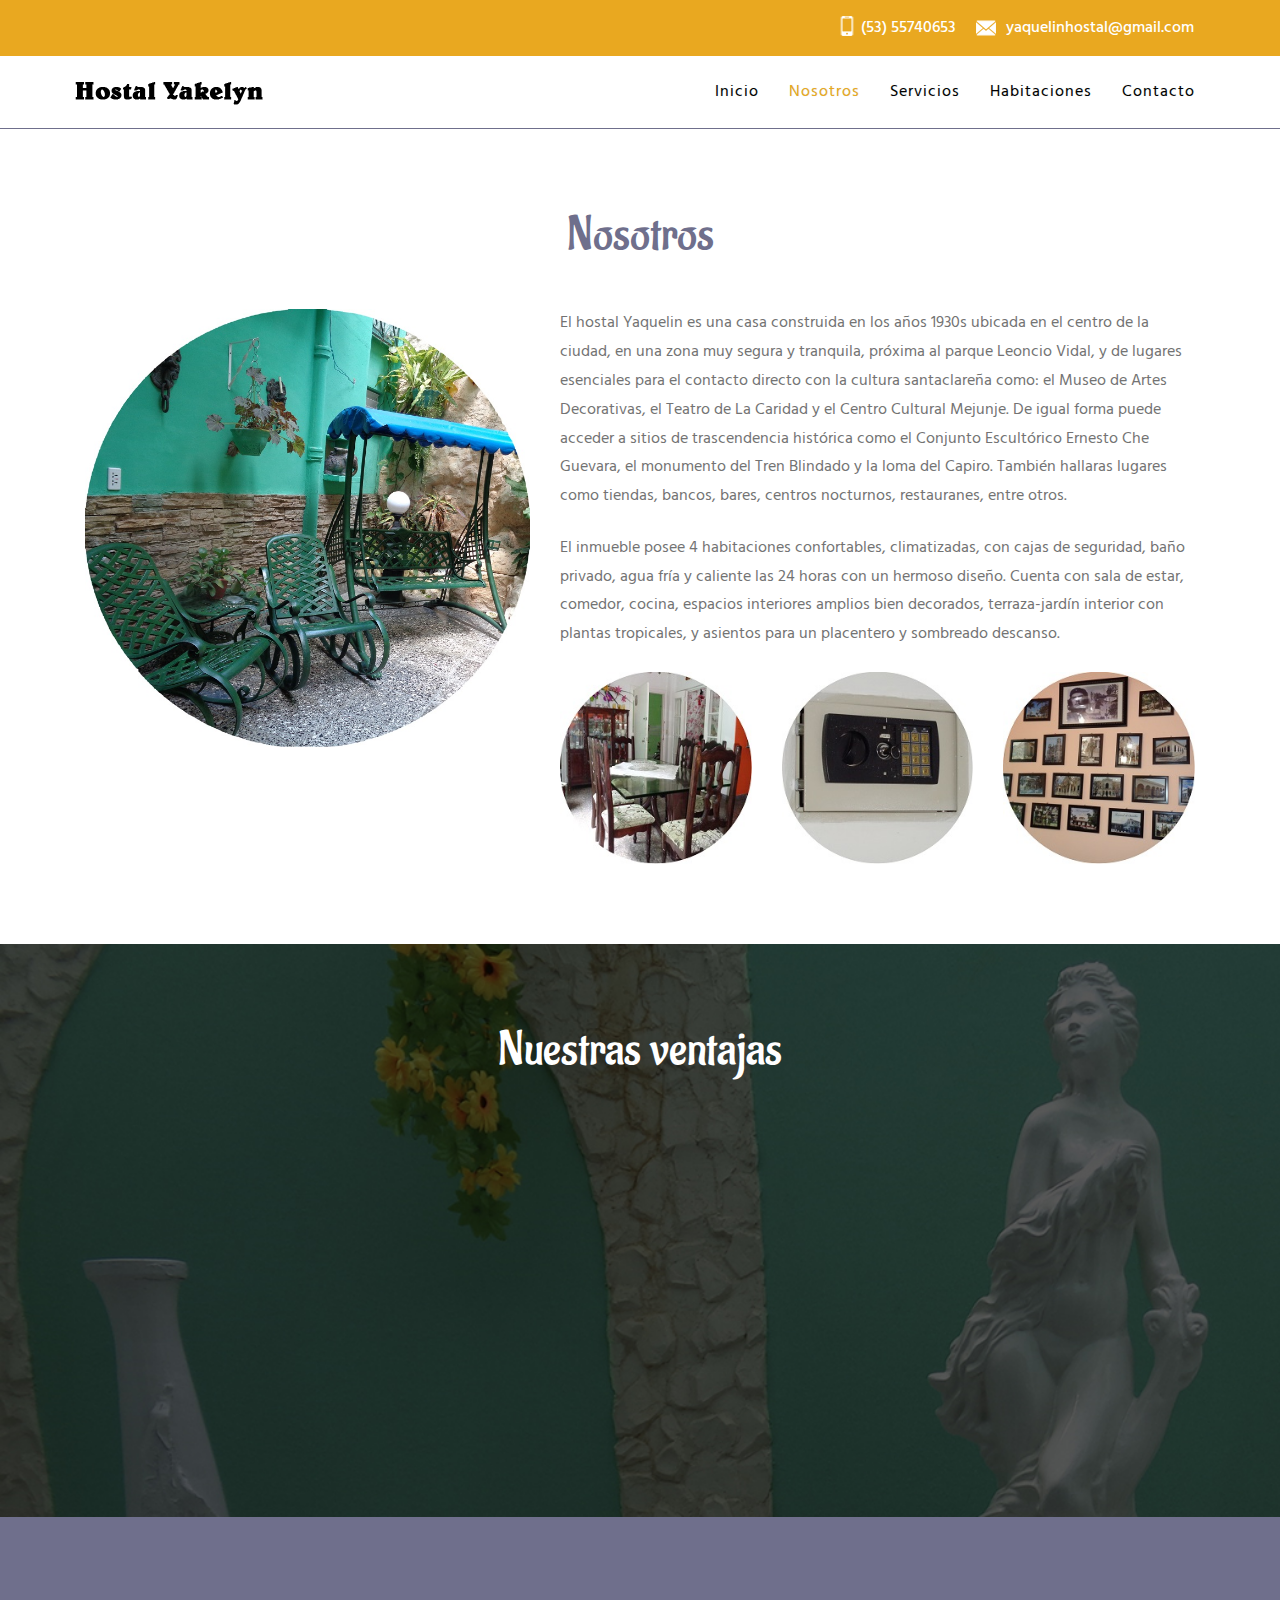
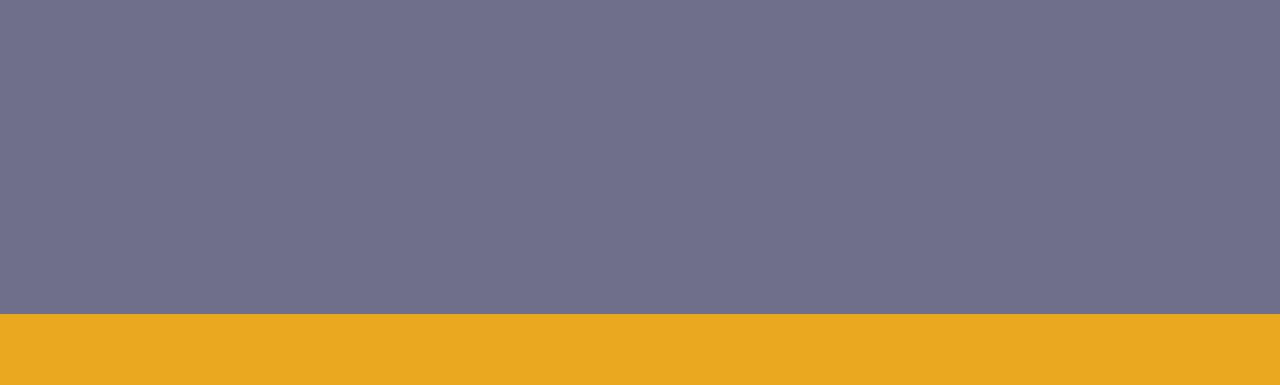
==== commit 9a5bb315: "arreglo del anno de construccion" ====
--- a/about.html
+++ b/about.html
@@ -137,7 +137,7 @@
 					<img src="images/about/a1.jpg" alt="" class="img-responsive">
 				</div>
 				<div class="col-md-7 about-right wow bounceInRight" data-wow-delay="0.3s">
-					<p>El hostal Yaquelin es una casa construida en el año  ubicada en el centro de la ciudad, en una zona muy segura y tranquila, próxima al parque Leoncio Vidal, y de lugares esenciales  para el contacto directo con la cultura santaclareña como: el Museo de Artes Decorativas, el Teatro de La Caridad y el Centro Cultural Mejunje. De igual forma puede acceder a sitios de trascendencia histórica como el Conjunto Escultórico Ernesto Che Guevara, el monumento del Tren Blindado y la loma del Capiro. También hallaras lugares como tiendas, bancos, bares, centros nocturnos, restauranes, entre otros.</p>
+					<p>El hostal Yaquelin es una casa construida en los años 1930s ubicada en el centro de la ciudad, en una zona muy segura y tranquila, próxima al parque Leoncio Vidal, y de lugares esenciales  para el contacto directo con la cultura santaclareña como: el Museo de Artes Decorativas, el Teatro de La Caridad y el Centro Cultural Mejunje. De igual forma puede acceder a sitios de trascendencia histórica como el Conjunto Escultórico Ernesto Che Guevara, el monumento del Tren Blindado y la loma del Capiro. También hallaras lugares como tiendas, bancos, bares, centros nocturnos, restauranes, entre otros.</p>
 					<br>
 					<p>El inmueble posee 4 habitaciones confortables, climatizadas, con cajas de seguridad, baño privado, agua fría y caliente las 24 horas con un hermoso diseño. Cuenta con sala de estar, comedor, cocina, espacios interiores amplios bien decorados, terraza-jardín interior con plantas tropicales, y asientos para un placentero y sombreado descanso.</p>
 					<br>
